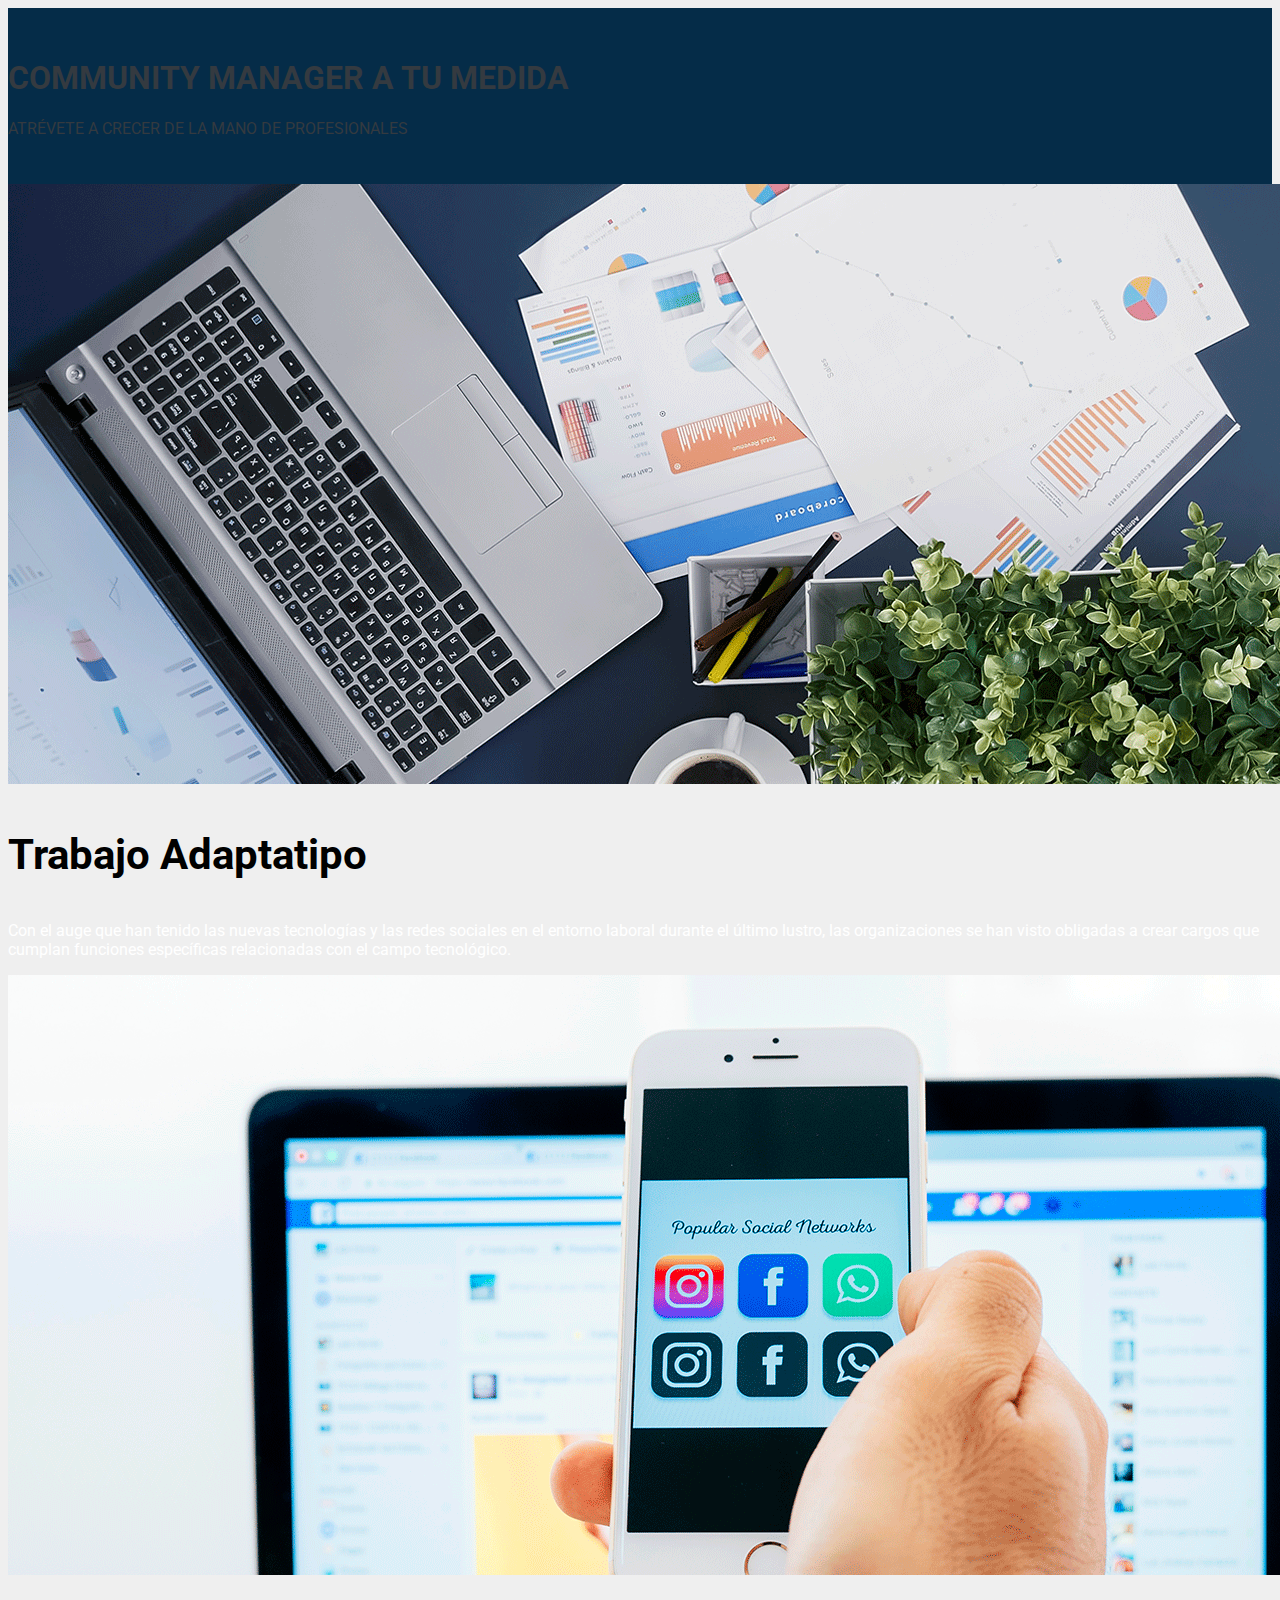
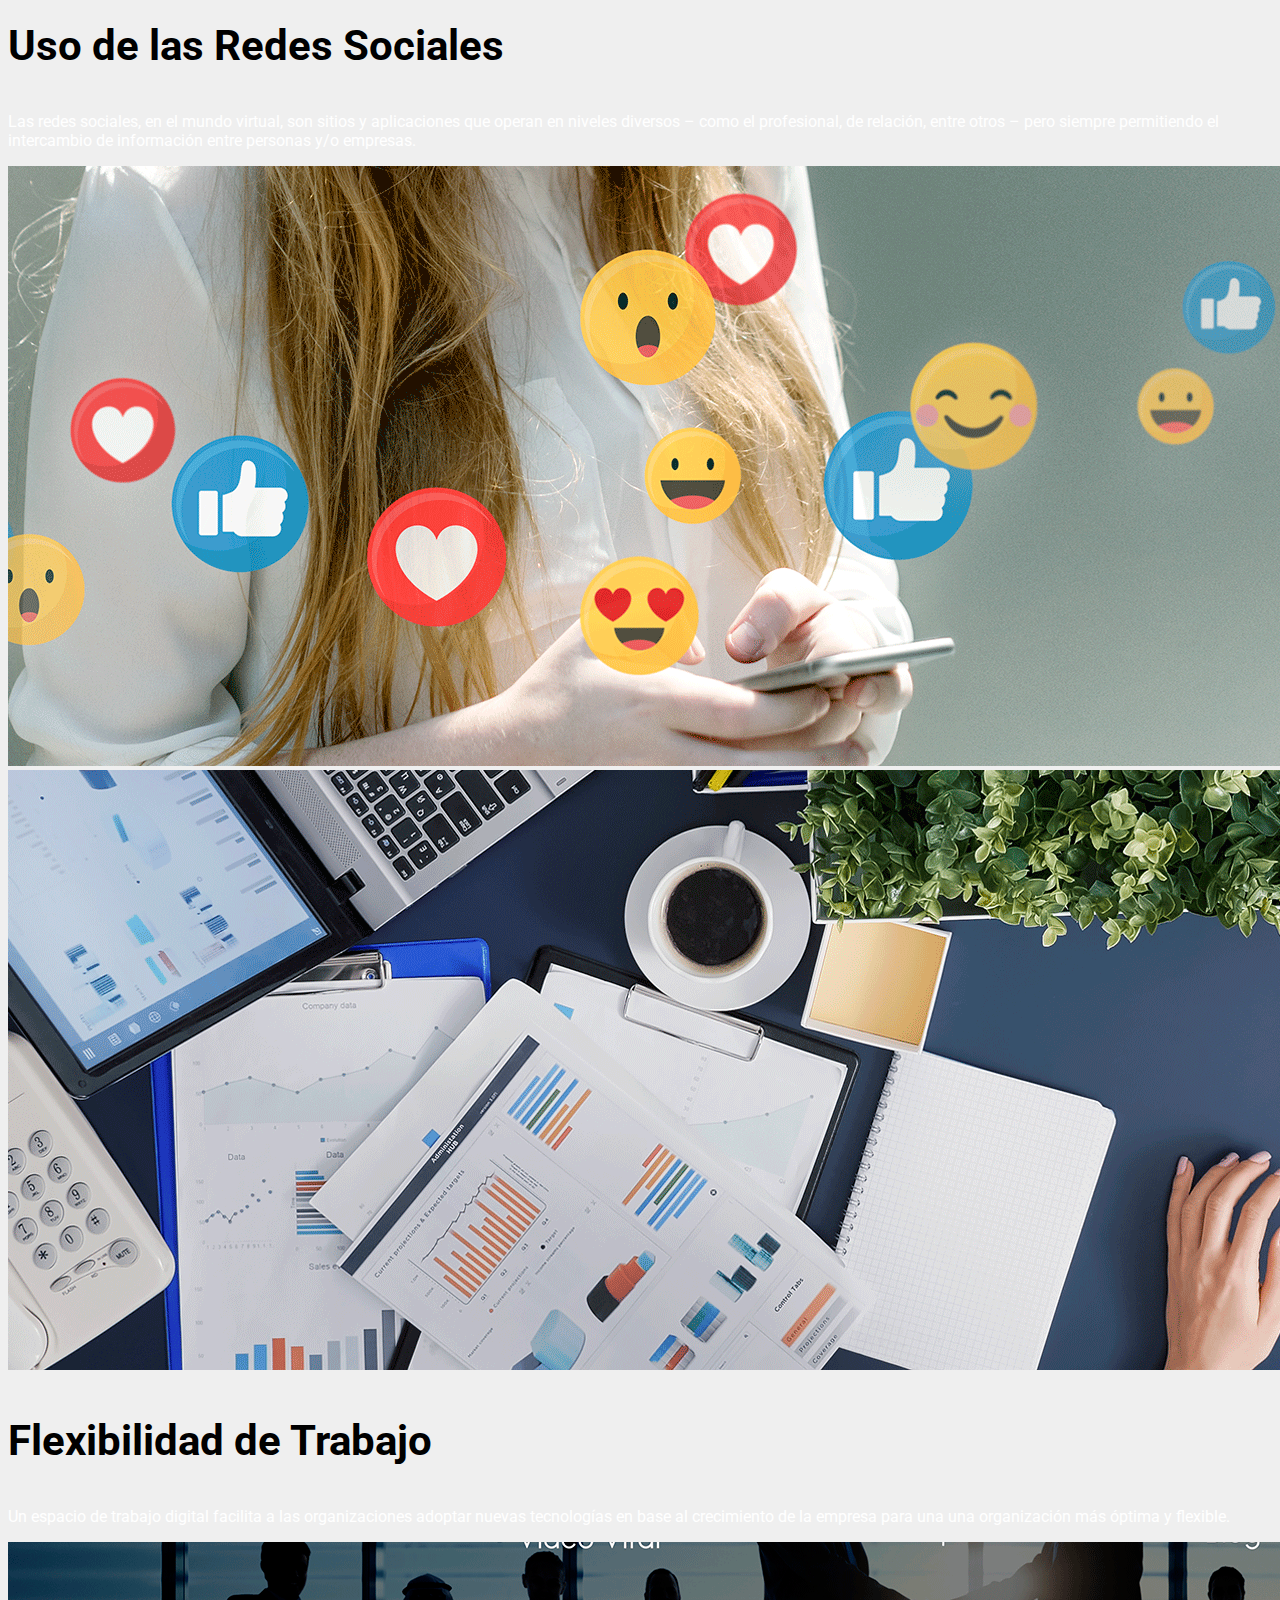
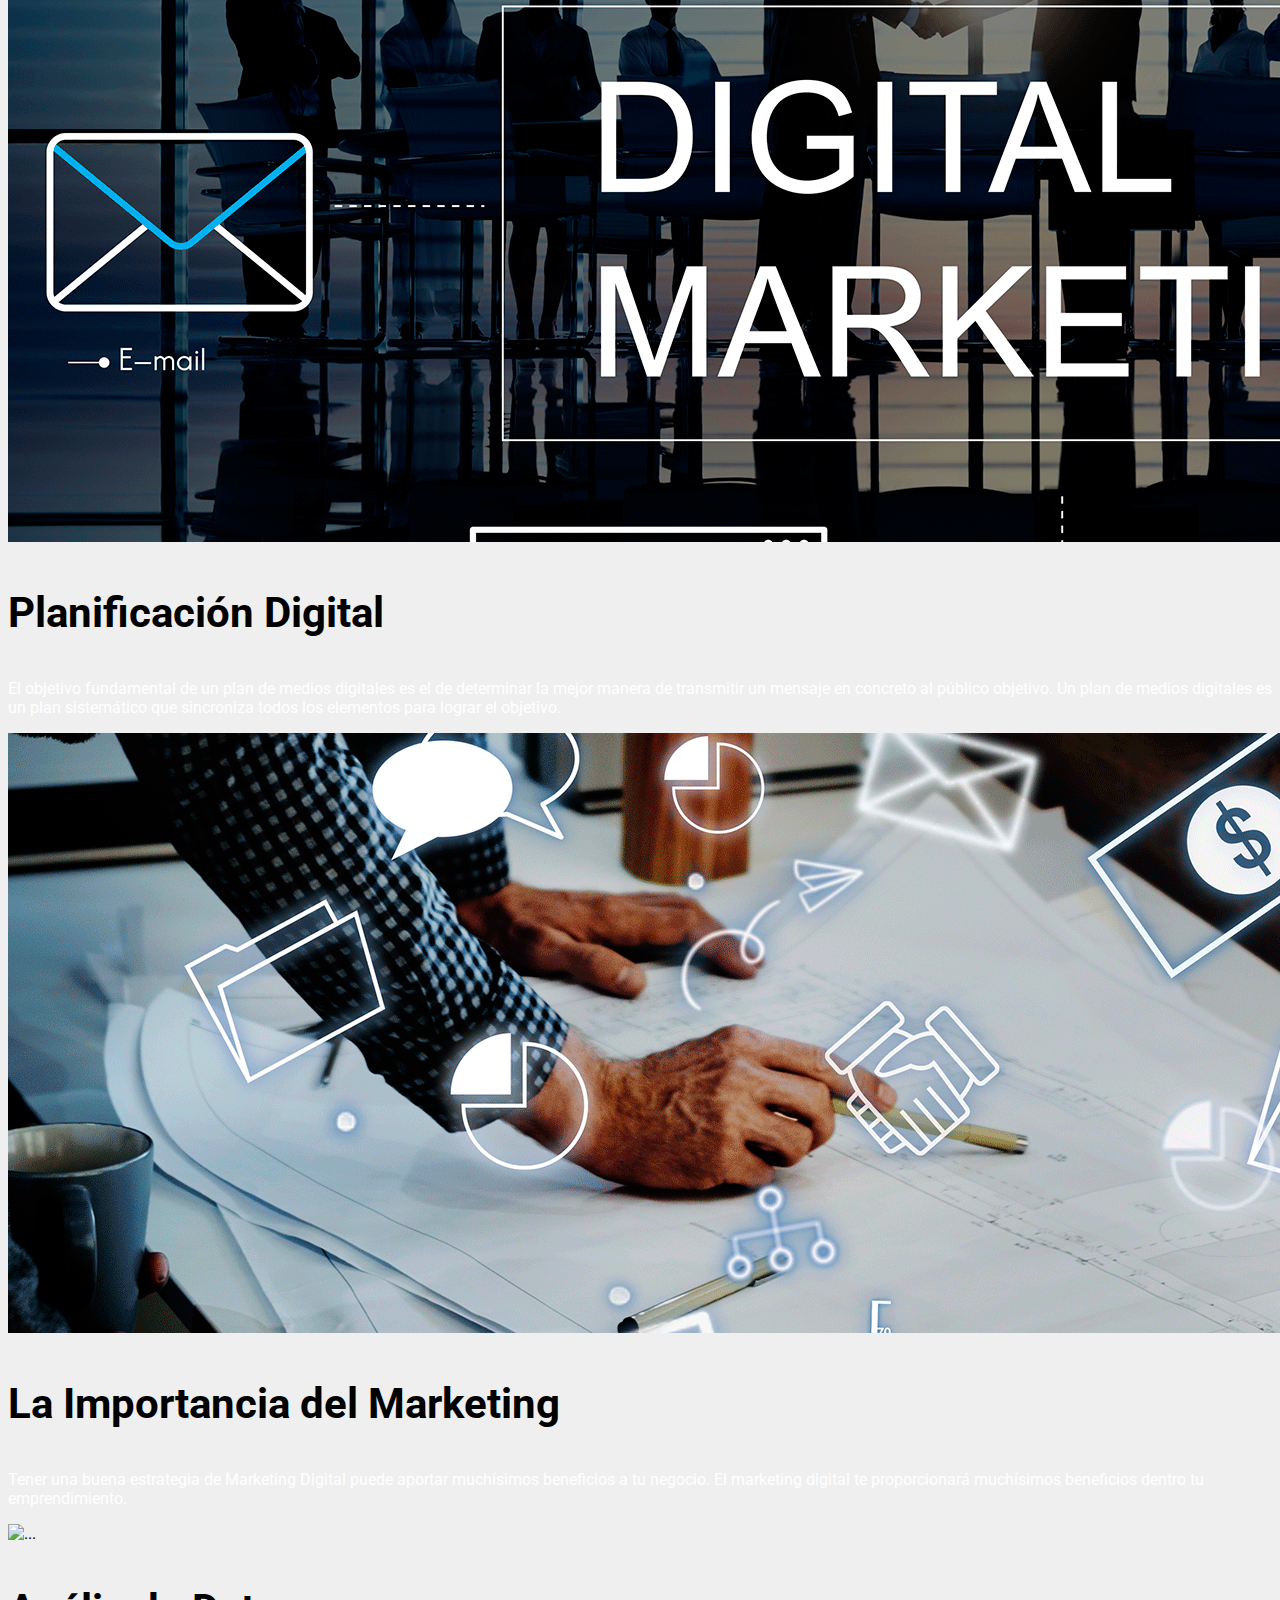
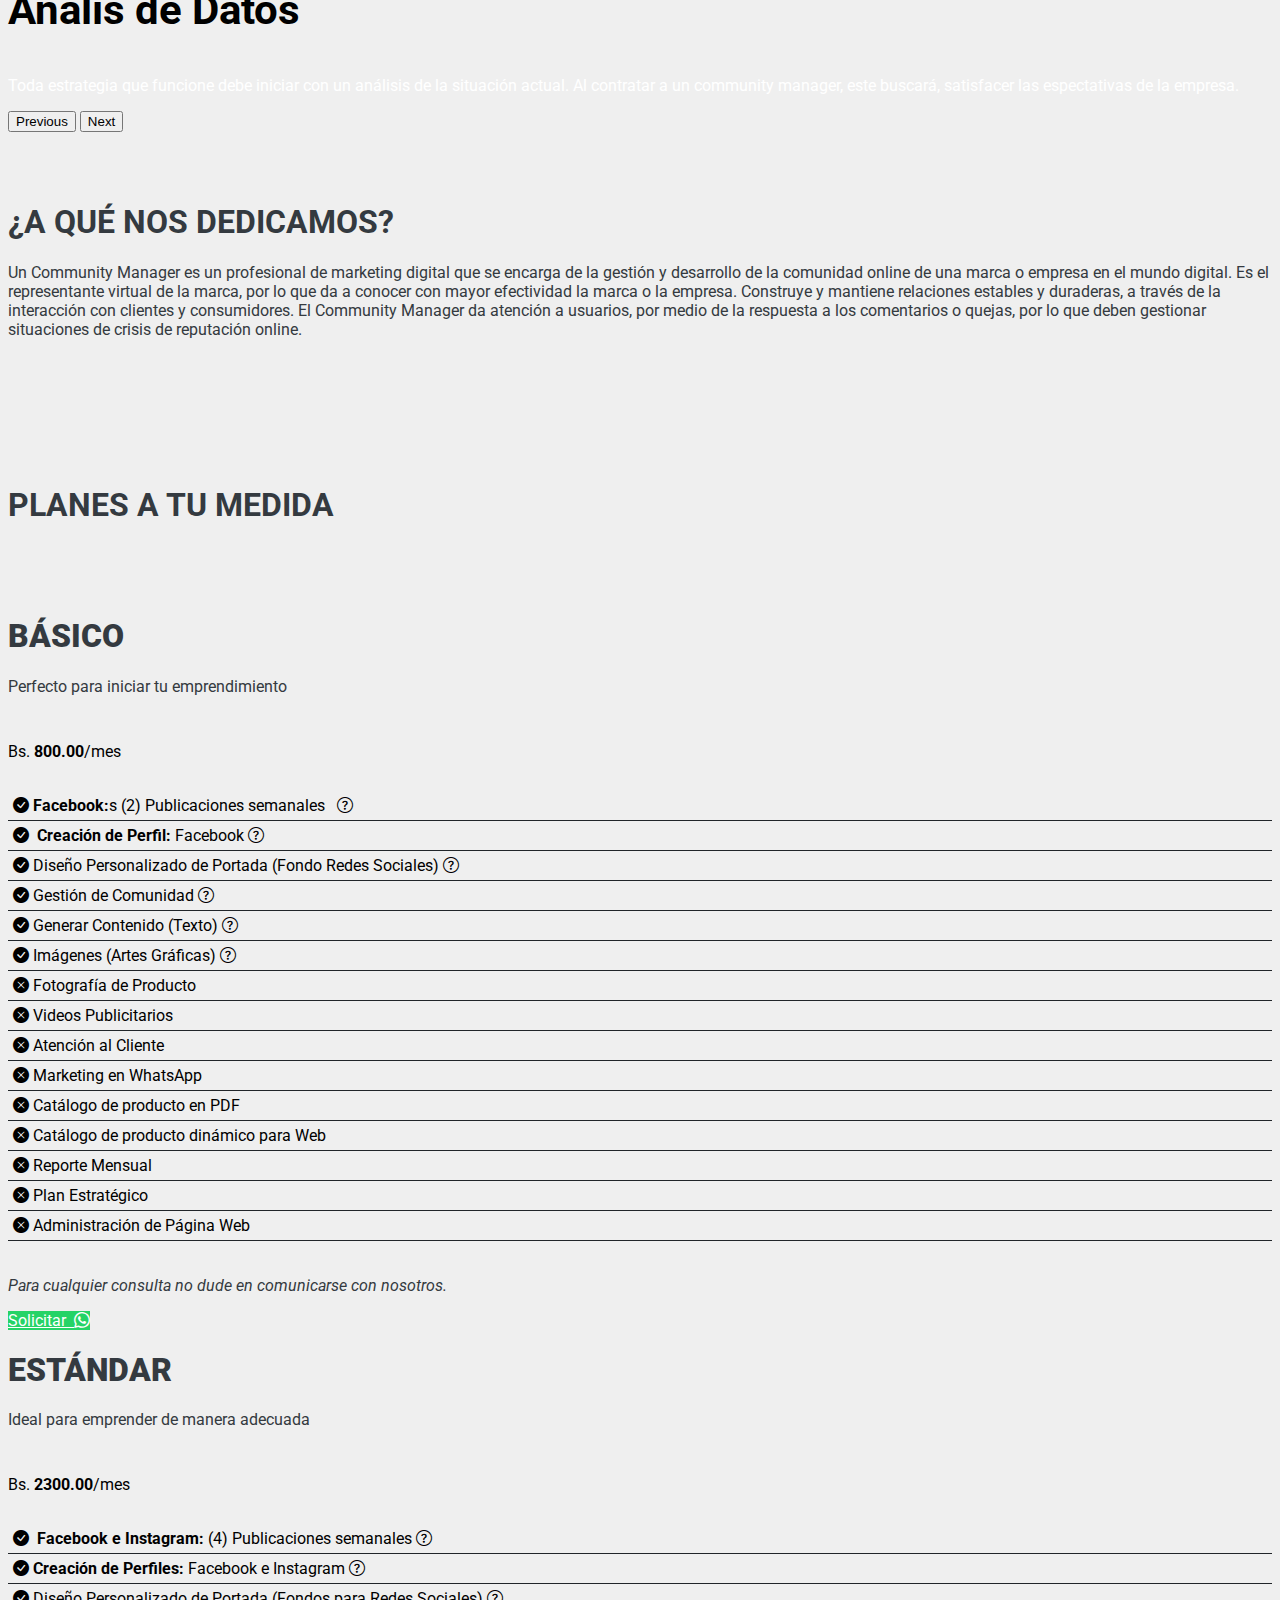
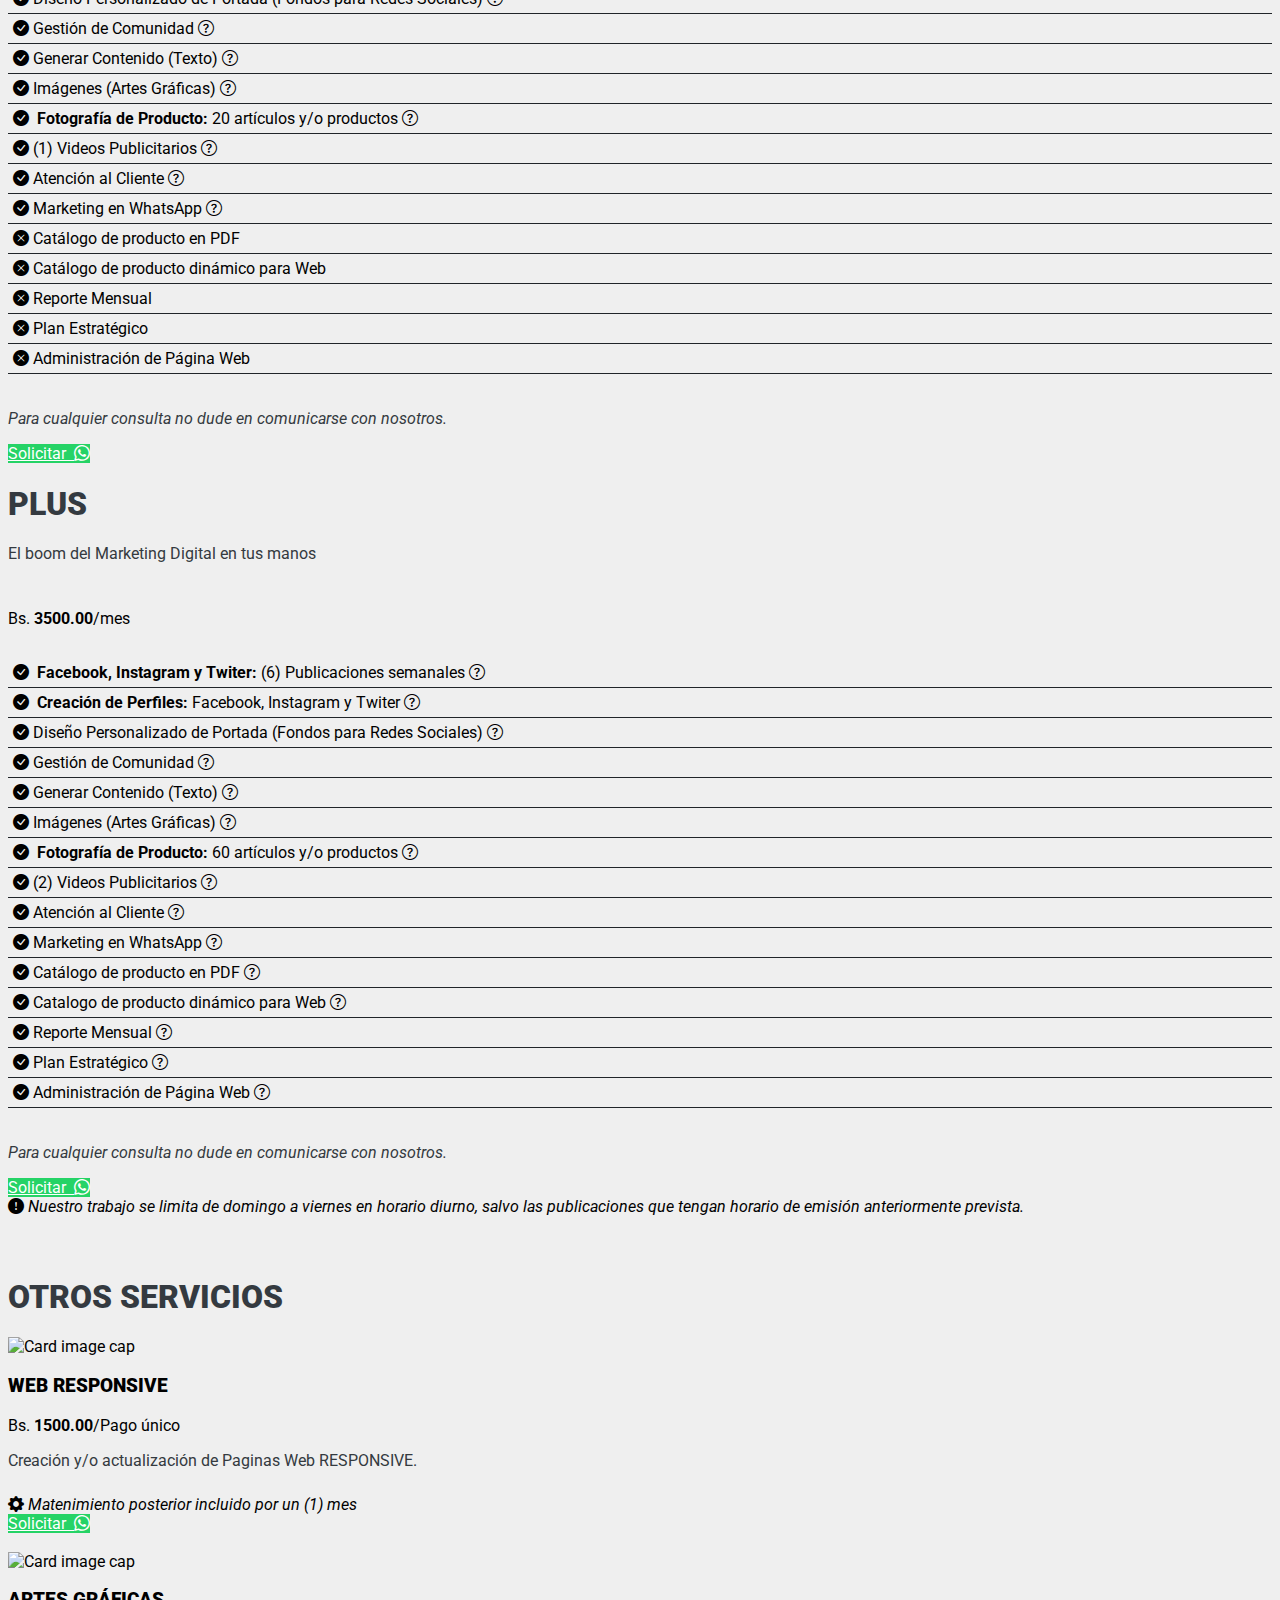
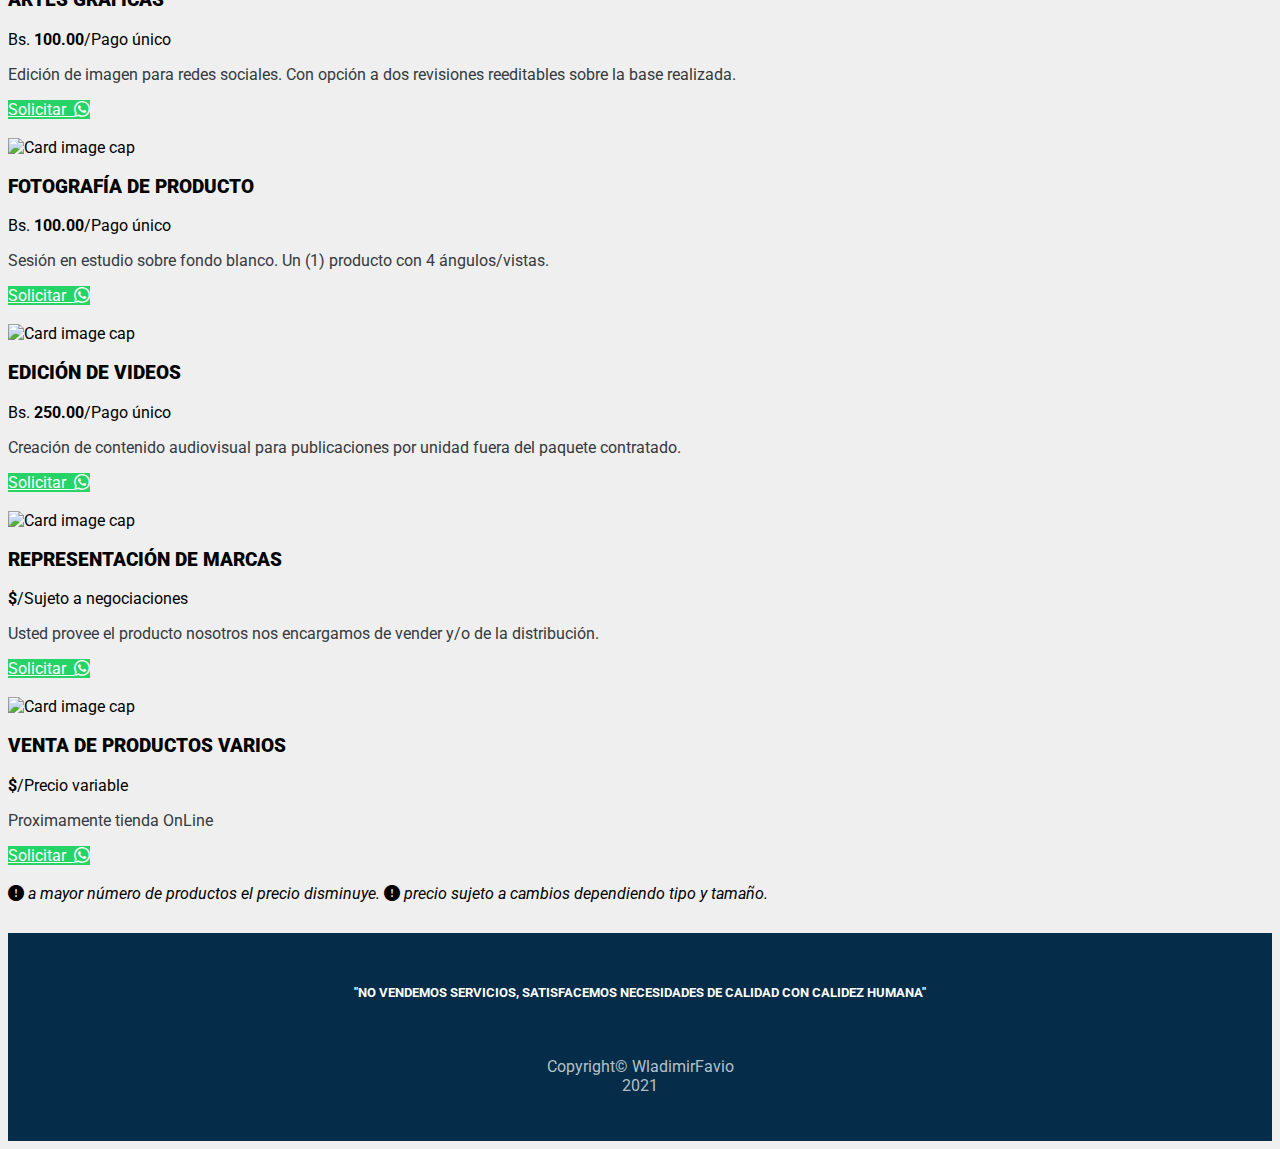
==== docs/index.html @ 0fc96d2b "Mayusculas footer" ====
<!doctype html>
<html lang="en">

<head>
    <!-- Required meta tags -->
    <meta charset="utf-8">
    <meta name="viewport" content="width=device-width, initial-scale=1">

    <!-- Bootstrap CSS -->
    <link href="https://cdn.jsdelivr.net/npm/bootstrap@5.1.0/dist/css/bootstrap.min.css" rel="stylesheet"
        integrity="sha384-KyZXEAg3QhqLMpG8r+8fhAXLRk2vvoC2f3B09zVXn8CA5QIVfZOJ3BCsw2P0p/We" crossorigin="anonymous">

    <link rel="stylesheet" href="main.css">
    <link rel="stylesheet" href="https://cdn.jsdelivr.net/npm/bootstrap-icons@1.5.0/font/bootstrap-icons.css">
    <link rel="preconnect" href="https://fonts.googleapis.com">
    <link rel="preconnect" href="https://fonts.gstatic.com" crossorigin>
    <link href="https://fonts.googleapis.com/css2?family=Roboto:ital,wght@0,400;0,700;1,500;1,700&display=swap"
        rel="stylesheet">

    <title>Marketing Digital</title>
</head>

<body>
    <header>
        <div class="row">

            <nav class=" shadow bg-dark altura2 navbar-expand-lg">
                <div class="container">
                    <h1 class="text-white text-center"> COMMUNITY MANAGER A TU MEDIDA </h1>
                    <p class="font-weight-light text-light text-center">ATRÉVETE A CRECER DE LA MANO DE
                        PROFESIONALES</p>
                </div>
            </nav>

        </div>

    </header>

    <!-- FIN BARRA DE NAVEGACIÓN -->


    <!-- SLIDER - CARROSEL -->

    <div id="carouselExampleFade" class="carousel slide carousel-fade" data-bs-ride="carousel">
        <div class="carousel-inner">
            <div class="carousel-item  active">
                <img src="img/slider1.png" class="d-block width-70" alt="...">
                <div class="carousel-caption d-md-block rounded">
                    <h3>Trabajo Adaptatipo</h3>
                    <p>Con el auge que han tenido las nuevas tecnologías y las redes sociales en el entorno laboral
                        durante el último lustro, las organizaciones se han visto obligadas a crear cargos que cumplan
                        funciones específicas relacionadas con el campo tecnológico.</p>
                </div>
            </div>
            <div class="carousel-item">
                <img src="img/slider2.png" class="mx-auto d-block" alt="...">
                <div class="carousel-caption d-md-block rounded">
                    <h3>Uso de las Redes Sociales</h3>
                    <p>Las redes sociales, en el mundo virtual, son sitios y aplicaciones que operan en niveles diversos
                        – como el profesional, de relación, entre otros – pero siempre permitiendo el intercambio de
                        información entre personas y/o empresas.

                    </p>
                </div>
            </div>
            <div class="carousel-item">
                <img src="img/slider3.png" class="mx-autod-block fluid" alt="...">
                <div class="carousel-caption d-md-block rounded">
                    <!-- <h3>TITULO</h3> -->
                    <!-- <p>Para conseguir que estén a la
                    vista de los usuarios, tienes que mejorar tu visibilidad mediante las tácticas y estrategias
                    pertinentes que nos aporta el Marketing Digital.
                    </p> -->
                </div>
            </div>
            <div class="carousel-item">
                <img src="img/slider4.png" class="mx-autod-block fluid" alt="...">
                <div class="carousel-caption d-md-block rounded">
                    <h3>Flexibilidad de Trabajo</h3>
                    <p>Un espacio de trabajo digital facilita a las organizaciones adoptar nuevas tecnologías en base al
                        crecimiento de la empresa para una una organización más óptima y flexible. </p>
                </div>
            </div>
            <div class="carousel-item">
                <img src="img/slider5.png" class="mx-autod-block fluid" alt="...">
                <div class="carousel-caption d-md-block rounded">
                    <h3>Planificación Digital</h3>
                    <p>El objetivo fundamental de un plan de medios digitales es el de determinar la mejor manera de
                        transmitir un mensaje en concreto al público objetivo. Un plan de
                        medios digitales es un plan sistemático que sincroniza todos los elementos para lograr el
                        objetivo.</p>
                </div>
            </div>
            <div class="carousel-item">
                <img src="img/slider6.png" class="mx-autod-block fluid" alt="...">
                <div class="carousel-caption d-md-block rounded">
                    <h3>La Importancia del Marketing</h3>
                    <p>Tener una buena estrategia de Marketing Digital puede aportar muchísimos beneficios a tu negocio.
                        El marketing digital te proporcionará muchísimos beneficios dentro tu emprendimiento.</p>
                </div>
            </div>

            <div class="carousel-item">
                <img src="img/slider7.png" class="mx-autod-block fluid" alt="...">
                <div class="carousel-caption d-md-block rounded">
                    <h3>Anális de Datos</h3>
                    <p>Toda estrategia que funcione debe iniciar con un análisis de la situación actual. Al contratar a
                        un community manager, este buscará, satisfacer las espectativas de la empresa.</p>
                </div>
            </div>

        </div>
        <button class="carousel-control-prev" type="button" data-bs-target="#carouselExampleFade" data-bs-slide="prev">
            <span class="carousel-control-prev-icon" aria-hidden="true"></span>
            <span class="visually-hidden">Previous</span>
        </button>
        <button class="carousel-control-next" type="button" data-bs-target="#carouselExampleFade" data-bs-slide="next">
            <span class="carousel-control-next-icon" aria-hidden="true"></span>
            <span class="visually-hidden">Next</span>
        </button>
    </div>


    <!-- FIN SLIDER -->

    <!-- INICIO DEL CUERPO -->

    <main>
        <section class="altura text-center">
            <div id="about" class="container">
                <div class="starter-template">
                    <h1 class="mb-5">¿A QUÉ NOS DEDICAMOS?</h1>
                    <p>Un Community Manager es un profesional de marketing digital que se encarga de la gestión y
                        desarrollo de la comunidad online de una marca o empresa en el mundo digital. Es el
                        representante virtual de la marca, por lo que da a conocer con mayor efectividad la marca o la
                        empresa. Construye y mantiene relaciones estables y duraderas, a través de la interacción con
                        clientes y
                        consumidores. El Community Manager da atención a usuarios, por medio de la respuesta a los
                        comentarios o quejas, por lo que deben gestionar situaciones de crisis de reputación online.
                        <br>
                </div>
            </div>
        </section>

        <section class="altura3 container">

            <section class="altura bg-danger shadow p-3 mb-5 rounded">
                <h1 class="text-white text-center ">PLANES A TU MEDIDA</h1>
            </section>


            <!-- PLANES -->
            <div class="row">

                <!-- TARJETA DE BASICO -->
                <div class="col-lg-4 col-md-12 mb-4">
                    <div class="card shadow p-3 mb-5 bg-white rounded">
                        <div class="card-body text-center">
                            <h1 class="card-title"><b>BÁSICO</b></h1>
                            <p>Perfecto para iniciar tu emprendimiento</p>

                            <section class="altura2 rounded bg-danger text-white shadow p-3 mb-5">
                                <span class="h1">Bs. <b>800.00</b></span>/mes
                            </section>

                            <li><i class="bi bi-check-circle-fill text-success"></i>&nbsp;<b>Facebook:</b>s (2)
                                Publicaciones
                                semanales
                                &nbsp;<a type="button" data-bs-toggle="tooltip" data-bs-placement="top"
                                    title="Consiste en la creación de contenido para facebook según se requiera y así lo solicite el cliente.
                                Se publicará el contenido provisto por el cliente que será sujeto a cambios y adaptación, caso contrario, nosotros nos encargamos de generar contenido.">
                                    <i class="bi bi-question-circle"></i></a></li>
                            <li><i class="bi bi-check-circle-fill text-success"></i>&nbsp; <b>Creación de
                                    Perfil:</b>
                                Facebook <a type="button" data-bs-toggle="tooltip" data-bs-placement="top"
                                    title="Aplica en caso no tenga un perfil en las redes sociales. Las imágenes (de portada y perfil) serán realizadas de manera provisional mientras se implementa los diseños oficiales que provea el cliente. NO incluye la creación de identidad corporativa.">
                                    <i class="bi bi-question-circle"></i></a></li>
                            <li><i class="bi bi-check-circle-fill text-success"></i>&nbsp;Diseño Personalizado de
                                Portada
                                (Fondo Redes Sociales) <a type="button" data-bs-toggle="tooltip" data-bs-placement="top"
                                    title="Consiste en la creación y/o actualización de los diseños en Portada. Sujeto a solicitud y/o sugerencia de nuestra empresa.">
                                    <i class="bi bi-question-circle"></i></a></li>
                            <li><i class="bi bi-check-circle-fill text-success"></i>&nbsp;Gestión de Comunidad <a
                                    type="button" data-bs-toggle="tooltip" data-bs-placement="top"
                                    title="Consiste en la creación de contenido de valor para la comunidad y la moderación de los comentarios. Depuramos y/o controlamos los comentarios negativos que afectan a la empresa.">
                                    <i class="bi bi-question-circle"></i></a></li>
                            <li><i class="bi bi-check-circle-fill text-success"></i>&nbsp;Generar Contenido (Texto)
                                <a type="button" data-bs-toggle="tooltip" data-bs-placement="top"
                                    title="Se elaborará contenido de tipo texto para cada publicación según la tematica de la empresa. Además se adaptará y/o publicará el contenido sugerido por el cliente.">
                                    <i class="bi bi-question-circle"></i></a>
                            </li>
                            <li><i class="bi bi-check-circle-fill text-success"></i>&nbsp;Imágenes (Artes Gráficas)
                                <a type="button" data-bs-toggle="tooltip" data-bs-placement="top"
                                    title="Consiste en la elaboración y/o edición de las imágenes a ser publicadas. Estas serán adaptadas para las diferentes redes sociales.">
                                    <i class="bi bi-question-circle"></i></a>
                            </li>
                            <li><i class="bi bi-x-circle-fill text-danger"></i>&nbsp;Fotografía de Producto </li>
                            <li><i class="bi bi-x-circle-fill text-danger"></i>&nbsp;Videos Publicitarios</li>
                            <li><i class="bi bi-x-circle-fill text-danger"></i>&nbsp;Atención al Cliente</li>
                            <li><i class="bi bi-x-circle-fill text-danger"></i>&nbsp;Marketing en WhatsApp</li>
                            <li><i class="bi bi-x-circle-fill text-danger"></i>&nbsp;Catálogo de producto en PDF
                            </li>
                            <li><i class="bi bi-x-circle-fill text-danger"></i>&nbsp;Catálogo de producto dinámico
                                para
                                Web
                            </li>
                            <li><i class="bi bi-x-circle-fill text-danger"></i>&nbsp;Reporte Mensual</li>
                            <li><i class="bi bi-x-circle-fill text-danger"></i>&nbsp;Plan Estratégico</li>
                            <li><i class="bi bi-x-circle-fill text-danger"></i>&nbsp;Administración de Página Web
                            </li>

                            <br>
                            <p class="card-text"> <i> Para cualquier consulta no dude en comunicarse con
                                    nosotros.</i>
                            </p>
                            <a href="https://wa.me/59178525421" target="_blank"
                                class="btn btn-primary shadow-sm">Solicitar
                                &nbsp;<i class="bi bi-whatsapp"></i></a>
                        </div>
                    </div>
                </div>

                <!--  TARJETE DE ESTANDAR -->
                <div class="col-lg-4 col-md-12 mb-4">
                    <div class="card shadow p-3 mb-5 bg-white rounded">
                        <div class="card-body text-center">
                            <h1 class="card-title"> <b>ESTÁNDAR</b></h1>
                            <p>Ideal para emprender de manera adecuada</p>
                            <section class="altura2 rounded bg-danger text-white shadow p-3 mb-5">
                                <span class="h1">Bs. <b>2300.00</b></span>/mes
                            </section>

                            <li><i class="bi bi-check-circle-fill text-success"></i>&nbsp; <b>Facebook e
                                    Instagram:</b>
                                (4)
                                Publicaciones semanales <a type="button" data-bs-toggle="tooltip"
                                    data-bs-placement="top" title="Consiste en la creación de contenido para facebook e Instagram según se requiera y así lo solicite el cliente.
                                        Se publicará el contenido provisto por el cliente que será sujeto a cambios y adaptación, caso contrario, nosotros nos encargamos de generar contenido.
                                        Las publicaciones serán reflejadas en sus redes sociales.">
                                    <i class="bi bi-question-circle"></i></a></li>
                            <li><i class="bi bi-check-circle-fill text-success"></i>&nbsp;<b>Creación de
                                    Perfiles:</b>
                                Facebook e Instagram <a type="button" data-bs-toggle="tooltip" data-bs-placement="top"
                                    title="Aplica en caso no tenga un perfil en las redes sociales. Las imágenes (de portada y perfil) serán realizadas de manera provisional mientras se implementa los diseños oficiales que provea el cliente. NO incluye la creación de identidad corporativa.">
                                    <i class="bi bi-question-circle"></i></a></li>
                            <li><i class="bi bi-check-circle-fill text-success"></i>&nbsp;Diseño Personalizado de
                                Portada
                                (Fondos para Redes Sociales) <a type="button" data-bs-toggle="tooltip"
                                    data-bs-placement="top"
                                    title="Consiste en la creación y/o actualización de los diseños en Portada. Sujeto a solicitud y/o sugerencia de nuestra empresa.">
                                    <i class="bi bi-question-circle"></i></a></li>
                            <li><i class="bi bi-check-circle-fill text-success"></i>&nbsp;Gestión de Comunidad <a
                                    type="button" data-bs-toggle="tooltip" data-bs-placement="top"
                                    title="Consiste en la creación de contenido de valor para la comunidad y la moderación de los comentarios. Depuramos y/o controlamos los comentarios negativos que afectan a la empresa.">
                                    <i class="bi bi-question-circle"></i></a></li>
                            <li><i class="bi bi-check-circle-fill text-success"></i>&nbsp;Generar Contenido (Texto)
                                <a type="button" data-bs-toggle="tooltip" data-bs-placement="top"
                                    title="Se elaborará contenido de tipo texto para cada publicación según la temática de la empresa. Además se adaptará y/o publicará el contenido sugerido por el cliente.">
                                    <i class="bi bi-question-circle"></i></a>
                            </li>
                            <li><i class="bi bi-check-circle-fill text-success"></i>&nbsp;Imágenes (Artes Gráficas)
                                <a type="button" data-bs-toggle="tooltip" data-bs-placement="top"
                                    title="Consiste en la elaboración y/o edición de las imágenes a ser publicadas. Estas serán adaptadas para las diferentes redes sociales.">
                                    <i class="bi bi-question-circle"></i></a>
                            </li>
                            <li><i class="bi bi-check-circle-fill text-success"></i>&nbsp; <b>Fotografía de
                                    Producto:</b> 20
                                artículos y/o productos <a type="button" data-bs-toggle="tooltip"
                                    data-bs-placement="top"
                                    title="Consiste en la elaboración de tomas fotográficas a cada producto y/o artículo proporcionado por el cliente (Debe incluir los detalles del producto y/o artículo). Estas serán utilizadas ÚNICAMENTE en las publicaciones de los perfiles de sus redes sociales.">
                                    <i class="bi bi-question-circle"></i></a></li>
                            <li><i class="bi bi-check-circle-fill text-success"></i>&nbsp;(1) Videos Publicitarios
                                <a type="button" data-bs-toggle="tooltip" data-bs-placement="top"
                                    title="La temática de cada video publicitario se elaborará según el contenido y material disponible. Los videos elaborados serán sujetos a cambio por sustición de publicaciones definidas de la semana. La duración estimable será menor a 60 segundos por video.">
                                    <i class="bi bi-question-circle"></i></a>
                            </li>
                            <li><i class="bi bi-check-circle-fill text-success"></i>&nbsp;Atención al Cliente <a
                                    type="button" data-bs-toggle="tooltip" data-bs-placement="top"
                                    title="Consiste en la interacción con los usuarios de la empresa en las redes sociales. Responder los mensajes, comentarios y brindar información que soliciten.">
                                    <i class="bi bi-question-circle"></i></a></li>
                            <li><i class="bi bi-check-circle-fill text-success"></i>&nbsp;Marketing en WhatsApp <a
                                    type="button" data-bs-toggle="tooltip" data-bs-placement="top"
                                    title="Consiste en el asesoramiento y/o la implementación de este servicio para ventas de productos, servicios y demás soluciones. La responsabilidad del manejo de este servicio corre a cargo del cliente ya que el equipo celular lo llevará consigo. El cliente tendrá soporte contanstante para resolver dudas y otros que tenga. ">
                                    <i class="bi bi-question-circle"></i></a></li>
                            <li><i class="bi bi-x-circle-fill text-danger"></i>&nbsp;Catálogo de producto en PDF
                            </li>
                            <li><i class="bi bi-x-circle-fill text-danger"></i>&nbsp;Catálogo de producto dinámico
                                para
                                Web
                            </li>
                            <li><i class="bi bi-x-circle-fill text-danger"></i>&nbsp;Reporte Mensual</li>
                            <li><i class="bi bi-x-circle-fill text-danger"></i>&nbsp;Plan Estratégico</li>
                            <li><i class="bi bi-x-circle-fill text-danger"></i>&nbsp;Administración de Página Web
                            </li>

                            <br>
                            <p class="card-text"> <i>Para cualquier consulta no dude en comunicarse con
                                    nosotros.</i>
                            </p>
                            <a href="https://wa.me/59178525421" target="_blank"
                                class="btn btn-primary shadow-sm">Solicitar
                                &nbsp;<i class="bi bi-whatsapp"></i></a>
                        </div>
                    </div>
                </div>

                <!-- TARJETA DE PLUS -->
                <div class="col-lg-4 col-md-12 mb-4">
                    <div class="card shadow p-3 mb-5 bg-white rounded">
                        <div class="card-body text-center">
                            <h1 class="card-title"> <b>PLUS</b></h1>
                            <p>El boom del Marketing Digital en tus manos</p>

                            <section class="altura2 rounded bg-danger text-white shadow p-3 mb-5">
                                <span class="h1">Bs. <b>3500.00</b></span>/mes
                            </section>

                            <li><i class="bi bi-check-circle-fill text-success"></i>&nbsp; <b>Facebook, Instagram y
                                    Twiter:</b> (6) Publicaciones semanales <a type="button" data-bs-toggle="tooltip"
                                    data-bs-placement="top" title="Consiste en la creación de contenido para facebook, Instagram y Twiter según se requiera y así lo solicite el cliente.
                                        Se publicará el contenido provisto por el cliente que será sujeto a cambios y adaptación, caso contrario, nosotros nos encargamos de generar contenido.
                                        Las publicaciones serán reflejadas en su redes sociales.">
                                    <i class="bi bi-question-circle"></i></a></li>
                            <li><i class="bi bi-check-circle-fill text-success"></i>&nbsp; <b>Creación de
                                    Perfiles:</b>
                                Facebook, Instagram y Twiter <a type="button" data-bs-toggle="tooltip"
                                    data-bs-placement="top"
                                    title="Aplica en caso no tenga un perfil en las redes sociales. Las imagenes (de portada y perfil) serán realizadas de manera provisional mientras se implementa los diseños oficiales que provea el cliente. NO incluye la creación de identidad corporativa.">
                                    <i class="bi bi-question-circle"></i></a></li>
                            <li><i class="bi bi-check-circle-fill text-success"></i>&nbsp;Diseño Personalizado de
                                Portada
                                (Fondos para Redes Sociales) <a type="button" data-bs-toggle="tooltip"
                                    data-bs-placement="top"
                                    title="Consiste en la creación y/o actualización de los diseños en Portada. Sujeto a solicitud y/o sugerencia de  nuestra empresa">
                                    <i class="bi bi-question-circle"></i></a></li>
                            <li><i class="bi bi-check-circle-fill text-success"></i>&nbsp;Gestión de Comunidad <a
                                    type="button" data-bs-toggle="tooltip" data-bs-placement="top"
                                    title="Consiste en la creación de contenido de valor para la comunidad y la moderación de los comentarios. Depuramos y/o controlamos los comentarios negativos que afectan a la empresa.">
                                    <i class="bi bi-question-circle"></i></a></li>
                            <li><i class="bi bi-check-circle-fill text-success"></i>&nbsp;Generar Contenido (Texto)
                                <a type="button" data-bs-toggle="tooltip" data-bs-placement="top"
                                    title="Se elaborará contenido de tipo texto para cada publicación según la temática de la empresa. Además se adaptará y/o publicará el contenido sugerido por el cliente.">
                                    <i class="bi bi-question-circle"></i></a>
                            </li>
                            <li><i class="bi bi-check-circle-fill text-success"></i>&nbsp;Imágenes (Artes Gráficas)
                                <a type="button" data-bs-toggle="tooltip" data-bs-placement="top"
                                    title="Consiste en la elaboración y/o edición de las imágenes a ser publicadas. Estas serán adaptadas para las diferentes redes sociales.">
                                    <i class="bi bi-question-circle"></i></a>
                            </li>
                            <li><i class="bi bi-check-circle-fill text-success"></i>&nbsp; <b>Fotografía de
                                    Producto:</b> 60
                                artículos y/o productos <a type="button" data-bs-toggle="tooltip"
                                    data-bs-placement="top"
                                    title="Consiste en la elaboración de tomas fotográficas a cada producto y/o artículo proporcionado por el cliente (Debe incluir los detalles del producto y/o artículo). Estas serán utilizadas ÚNICAMENTE en las publicaciones de los perfiles de sus redes sociales.">
                                    <i class="bi bi-question-circle"></i></a></li>
                            <li><i class="bi bi-check-circle-fill text-success"></i>&nbsp;(2) Videos Publicitarios
                                <a type="button" data-bs-toggle="tooltip" data-bs-placement="top"
                                    title="La temática de cada video publicitario se elaborará según el contenido y material disponible. Los videos elaborados serán sujetos a cambio por sustición de publicaciones definidas de la semana. La duración estimable será menor a 60 segundos por video.">
                                    <i class="bi bi-question-circle"></i></a>
                            </li>
                            <li><i class="bi bi-check-circle-fill text-success"></i>&nbsp;Atención al Cliente <a
                                    type="button" data-bs-toggle="tooltip" data-bs-placement="top"
                                    title="Consiste en la interacción con los usuarios de la empresa en las redes sociales. Responder los mensajes, comentarios y brindar información que soliciten.">
                                    <i class="bi bi-question-circle"></i></a></li>
                            <li><i class="bi bi-check-circle-fill text-success"></i>&nbsp;Marketing en WhatsApp <a
                                    type="button" data-bs-toggle="tooltip" data-bs-placement="top"
                                    title="Consiste en el asesoramiento y/o la implementación de este servicio para ventas de productos, servicios y demás soluciones. La responsabilidad del manejo de este servicio corre a cargo del cliente ya que el equipo celular lo llevará consigo. El cliente tendrá soporte contanstante para resolver dudas y otros que tenga. ">
                                    <i class="bi bi-question-circle"></i></a></li>
                            <li><i class="bi bi-check-circle-fill text-success"></i>&nbsp;Catálogo de producto en
                                PDF <a type="button" data-bs-toggle="tooltip" data-bs-placement="top"
                                    title="Consiste en la elaboración de un (1) catálogo digital en archivo PDF con las especificaciones requeridas por el cliente. Estas pueden ser enviadas por WhatsApp y otros medios.">
                                    <i class="bi bi-question-circle"></i></a></li>
                            <li><i class="bi bi-check-circle-fill text-success"></i>&nbsp;Catalogo de producto
                                dinámico
                                para
                                Web <a type="button" data-bs-toggle="tooltip" data-bs-placement="top"
                                    title="Consiste en la elaboración de un (1) catálogo de productos digitales con las especificaciones requeridas por el cliente. Esta puede ser implementada en su página web u otros servicios en las redes sociales. Será sujeto a adaptación en contraste con el catálogo de productos en archivo PDF.">
                                    <i class="bi bi-question-circle"></i></a></li>
                            <li><i class="bi bi-check-circle-fill text-success"></i>&nbsp;Reporte Mensual <a
                                    type="button" data-bs-toggle="tooltip" data-bs-placement="top"
                                    title="Consiste en la elaboración de un informe digital de las actividades que se desempeña en las redes sociales con respecto a las publicaciones pagadas y otros de importancia.">
                                    <i class="bi bi-question-circle"></i></a></li>
                            <li><i class="bi bi-check-circle-fill text-success"></i>&nbsp;Plan Estratégico <a
                                    type="button" data-bs-toggle="tooltip" data-bs-placement="top"
                                    title="Se elaborará un plan de trabajo estratégico según requiera la empresa y esta será realizada previa reunión con algún representante de la empresa para mejores resultados.">
                                    <i class="bi bi-question-circle"></i></a></li>
                            <li><i class="bi bi-check-circle-fill text-success"></i>&nbsp;Administración de Página
                                Web
                                <a type="button" data-bs-toggle="tooltip" data-bs-placement="top"
                                    title="Este es un servicio para la moderación de páginas web que tenga el cliente.">
                                    <i class="bi bi-question-circle"></i></a>
                            </li>

                            <br>
                            <p class="card-text"> <i>Para cualquier consulta no dude en comunicarse con
                                    nosotros.</i>
                            </p>
                            <a href="https://wa.me/59178525421" target="_blank"
                                class="btn btn-primary shadow-sm">Solicitar
                                &nbsp;<i class="bi bi-whatsapp"></i></a>
                        </div>
                    </div>
                </div>


                <i class="text-center"> <i class="bi bi-exclamation-circle-fill"></i> Nuestro trabajo se limita de
                    domingo a
                    viernes en horario diurno, salvo las publicaciones que tengan horario de emisión anteriormente
                    prevista.</i>

            </div>
        </section>

        <!-- SECCION OTROS PRODUCTOS -->

        <section>
            <div class="container altura2">
                <div class="card-header bg-danger text-center">
                    <h3>
                        <h1> <b class="text-white">OTROS SERVICIOS</b> </h1>
                </div>
                <div class="card-group text-center p-5">
                    <div class="row">

                        <div class="col-md-12 col-lg-4">
                            <div class="card m-3">
                                <img class="card-img-top mb-3" src="img/servicio1.png" alt="Card image cap">
                                <div class="card-block">
                                    <h3 class="card-title"> <b>WEB RESPONSIVE</b></h3>
                                    <section>
                                        <span class="h2">Bs. <b>1500.00</b></span>/Pago único
                                    </section>
                                    <p class="card-text p-2">Creación y/o actualización de Paginas Web RESPONSIVE.</p>

                                    <h6></h6><i class="bi bi-gear-fill"></i> <i>Matenimiento posterior incluido
                                        por un (1) mes</i></h6> <br>
                                    <a href="https://wa.me/59178525421" target="_blank"
                                        class="btn btn-primary shadow-sm">Solicitar
                                        &nbsp;<i class="bi bi-whatsapp"></i></a>

                                </div>
                                <br>
                            </div>
                        </div>

                        <div class="col-md-12 col-lg-4">
                            <div class="card m-3">
                                <img class="card-img-top mb-3" src="img/servicio2.png" alt="Card image cap">
                                <div class="card-block">
                                    <h3 class="card-title"> <b>ARTES GRÁFICAS</b></h3>
                                    <section>
                                        <span class="h2">Bs. <b>100.00</b></span>/Pago único
                                    </section>
                                    <p class="card-text p-2">Edición de imagen para redes sociales. Con opción a dos
                                        revisiones reeditables sobre la base realizada.</p>

                                    <a href="https://wa.me/59178525421" target="_blank"
                                        class="btn btn-primary shadow-sm">Solicitar
                                        &nbsp;<i class="bi bi-whatsapp"></i></a>

                                </div>
                                <br>
                            </div>
                        </div>

                        <div class="col-md-12 col-lg-4">
                            <div class="card m-3">
                                <img class="card-img-top mb-3" src="img/servicio3.png" alt="Card image cap">
                                <div class="card-block">
                                    <h3 class="card-title"> <b>FOTOGRAFÍA DE PRODUCTO</b></h3>
                                    <section>
                                        <span class="h2">Bs. <b>100.00</b></span>/Pago único
                                    </section>
                                    <p class="card-text p-2">Sesión en estudio sobre fondo blanco. Un (1) producto con 4
                                        ángulos/vistas.</p>

                                    <a href="https://wa.me/59178525421" target="_blank"
                                        class="btn btn-primary shadow-sm">Solicitar
                                        &nbsp;<i class="bi bi-whatsapp"></i></a>

                                </div>
                                <br>
                            </div>
                        </div>

                        <div class="col-md-12 col-lg-4">
                            <div class="card m-3">
                                <img class="card-img-top mb-3" src="img/servicio4.png" alt="Card image cap">
                                <div class="card-block">
                                    <h3 class="card-title"> <b>EDICIÓN DE VIDEOS</b></h3>
                                    <section>
                                        <span class="h2">Bs. <b>250.00</b></span>/Pago único
                                    </section>
                                    <p class="card-text p-2">Creación de contenido audiovisual para publicaciones
                                        por unidad fuera del paquete contratado.</p>

                                    <a href="https://wa.me/59178525421" target="_blank"
                                        class="btn btn-primary shadow-sm">Solicitar
                                        &nbsp;<i class="bi bi-whatsapp"></i></a>

                                </div>
                                <br>
                            </div>
                        </div>

                        <div class="col-md-12 col-lg-4">
                            <div class="card m-3">
                                <img class="card-img-top mb-3" src="img/servicio5.png" alt="Card image cap">
                                <div class="card-block">
                                    <h3 class="card-title"> <b>REPRESENTACIÓN DE MARCAS</b></h3>
                                    <section>
                                        <span class="h2"><b>$</b></span>/Sujeto a negociaciones
                                    </section>
                                    <p class="card-text p-2">Usted provee el producto nosotros nos encargamos de
                                        vender y/o de la distribución.</p>

                                    <a href="https://wa.me/59178525421" target="_blank"
                                        class="btn btn-primary shadow-sm">Solicitar
                                        &nbsp;<i class="bi bi-whatsapp"></i></a>

                                </div>
                                <br>
                            </div>
                        </div>

                        <div class="col-md-12 col-lg-4">
                            <div class="card m-3">
                                <img class="card-img-top mb-3" src="img/servicio6.png" alt="Card image cap">
                                <div class="card-block">
                                    <h3 class="card-title"> <b>VENTA DE PRODUCTOS VARIOS</b></h3>
                                    <section>
                                        <span class="h2"><b>$</b></span>/Precio variable
                                    </section>
                                    <p class="card-text p-2">Proximamente tienda OnLine</p>

                                    <a href="https://wa.me/59178525421" target="_blank"
                                        class="btn btn-primary shadow-sm">Solicitar
                                        &nbsp;<i class="bi bi-whatsapp"></i></a>

                                </div>
                                <br>
                            </div>
                        </div>

                        <i class="text-center"> <i class="bi bi-exclamation-circle-fill"></i> a mayor número de
                            productos el precio disminuye.</i>
                        <i class="text-center"> <i class="bi bi-exclamation-circle-fill"></i> precio sujeto a
                            cambios dependiendo tipo y tamaño.</i>


                    </div>
                </div>
            </div>
        </section>
        </section>
    </main>



    <!-- FOOTER -->
    <footer class="bg-dark">
        <div class="container">
            <!-- <h2> "No vendemos servicios, satisfacemos necesidades de calidad con calidez humana".
            </h2> -->
            <h5>"NO VENDEMOS SERVICIOS, SATISFACEMOS NECESIDADES DE CALIDAD CON CALIDEZ HUMANA"</h5>
            <br>
            <p>Copyright© WladimirFavio <br> 2021</p>
        </div>

    </footer>

    <!-- Optional JavaScript; choose one of the two! -->

    <!-- Option 1: Bootstrap Bundle with Popper -->
    <!-- <script src="https://cdn.jsdelivr.net/npm/bootstrap@5.1.0/dist/js/bootstrap.bundle.min.js"
        integrity="sha384-U1DAWAznBHeqEIlVSCgzq+c9gqGAJn5c/t99JyeKa9xxaYpSvHU5awsuZVVFIhvj"
        crossorigin="anonymous"></script> -->


    <!-- Option 2: Separate Popper and Bootstrap JS -->

    <script src="https://cdn.jsdelivr.net/npm/@popperjs/core@2.9.3/dist/umd/popper.min.js"
        integrity="sha384-eMNCOe7tC1doHpGoWe/6oMVemdAVTMs2xqW4mwXrXsW0L84Iytr2wi5v2QjrP/xp"
        crossorigin="anonymous"></script>
    <script src="https://cdn.jsdelivr.net/npm/bootstrap@5.1.0/dist/js/bootstrap.min.js"
        integrity="sha384-cn7l7gDp0eyniUwwAZgrzD06kc/tftFf19TOAs2zVinnD/C7E91j9yyk5//jjpt/"
        crossorigin="anonymous"></script>

    <!-- Para el tooltip -->
    <script>
        var tooltipTriggerList = [].slice.call(document.querySelectorAll('[data-bs-toggle="tooltip"]'))
        var tooltipList = tooltipTriggerList.map(function (tooltipTriggerEl) {
            return new bootstrap.Tooltip(tooltipTriggerEl)
        })
    </script>

</body>

</html>
---- docs/main.css ----
li  {
    list-style:none;
    padding: 5px;
    border-bottom: solid 1px #212529;
}


.altura{
    padding: 50px 0;
}

.altura2{
    padding: 30px 0;
}

.altura3{
    padding: 10px 0;
}


.btn-primary {
    color: #fff;
    background-color: #25D366;
    border-color: #25D366;
}

.btn-primary:hover, .btn-primary:focus, .btn-primary:active, .btn-primary.active, .open>.dropdown-toggle.btn-primary {
    color: #fff;
    background-color: #075E54;
    /* border-color: #25D366; set the color you want here */
}



/* .container-fluid {
    height: 100px;
} */



body{
    font-family: 'Roboto', sans-serif;
    background: #EFEFEF;
    /* margin-top: 50px; */
    margin: 0pxpx 100 0px 10;
}

h1, h2, h3, h4, h5, h6{
    font-weight: bold;
}

.carousel-inner h2, h1, p{
    color: #343a40;
}

.sps--abv{
    background-color: transparent;
    color: #000;
}

footer{
    /* background-color: #000; */
    padding: 30px 0;
    text-align: center;
    color: #fff;
}

footer p, h2{
    /* background-color: #000; */
    text-align: center;
    color: #b4c0c8;
}

/* Cambio de color para los fondos del Nabvar
.bg-bebe { 
    background-color: #145369 !important;
}  */

.card:hover {
    transform: scale(1.02, 1.02);
    -webkit-transform: scale(1.02, 1.02);
    backface-visibility: hidden;
    will-change: transform;
    box-shadow: 0 1rem 3rem rgba(0, 0, 0, .75) !important;
}

.card:hover::after {
    opacity: 1;
}

/* .card:hover .btn-outline-primary {
    color: white;
    background: #007bff;
} */

/* Carousel */

.carousel-caption {
    /* padding-bottom: 12%; */
    /* background-color: #343a40; */
    /* opacity: 0.4; */
}

.carousel-caption h3 {
    font-size: 42px;
    font-weight: bold;
}

.carousel-caption p {
    /* font-size: 24px; */
    color: #fff;
}

/* .opacidad{
    background:#000 ;
    /opacity:0.3;
} */

/* .carousel-caption p {
    font-size: 24px;
    color: #fff;
} */

.bg-dark {
    background-color: #052c48!important;
}

#e30052

.bg-danger {
    background-color: #e30052!important;
}
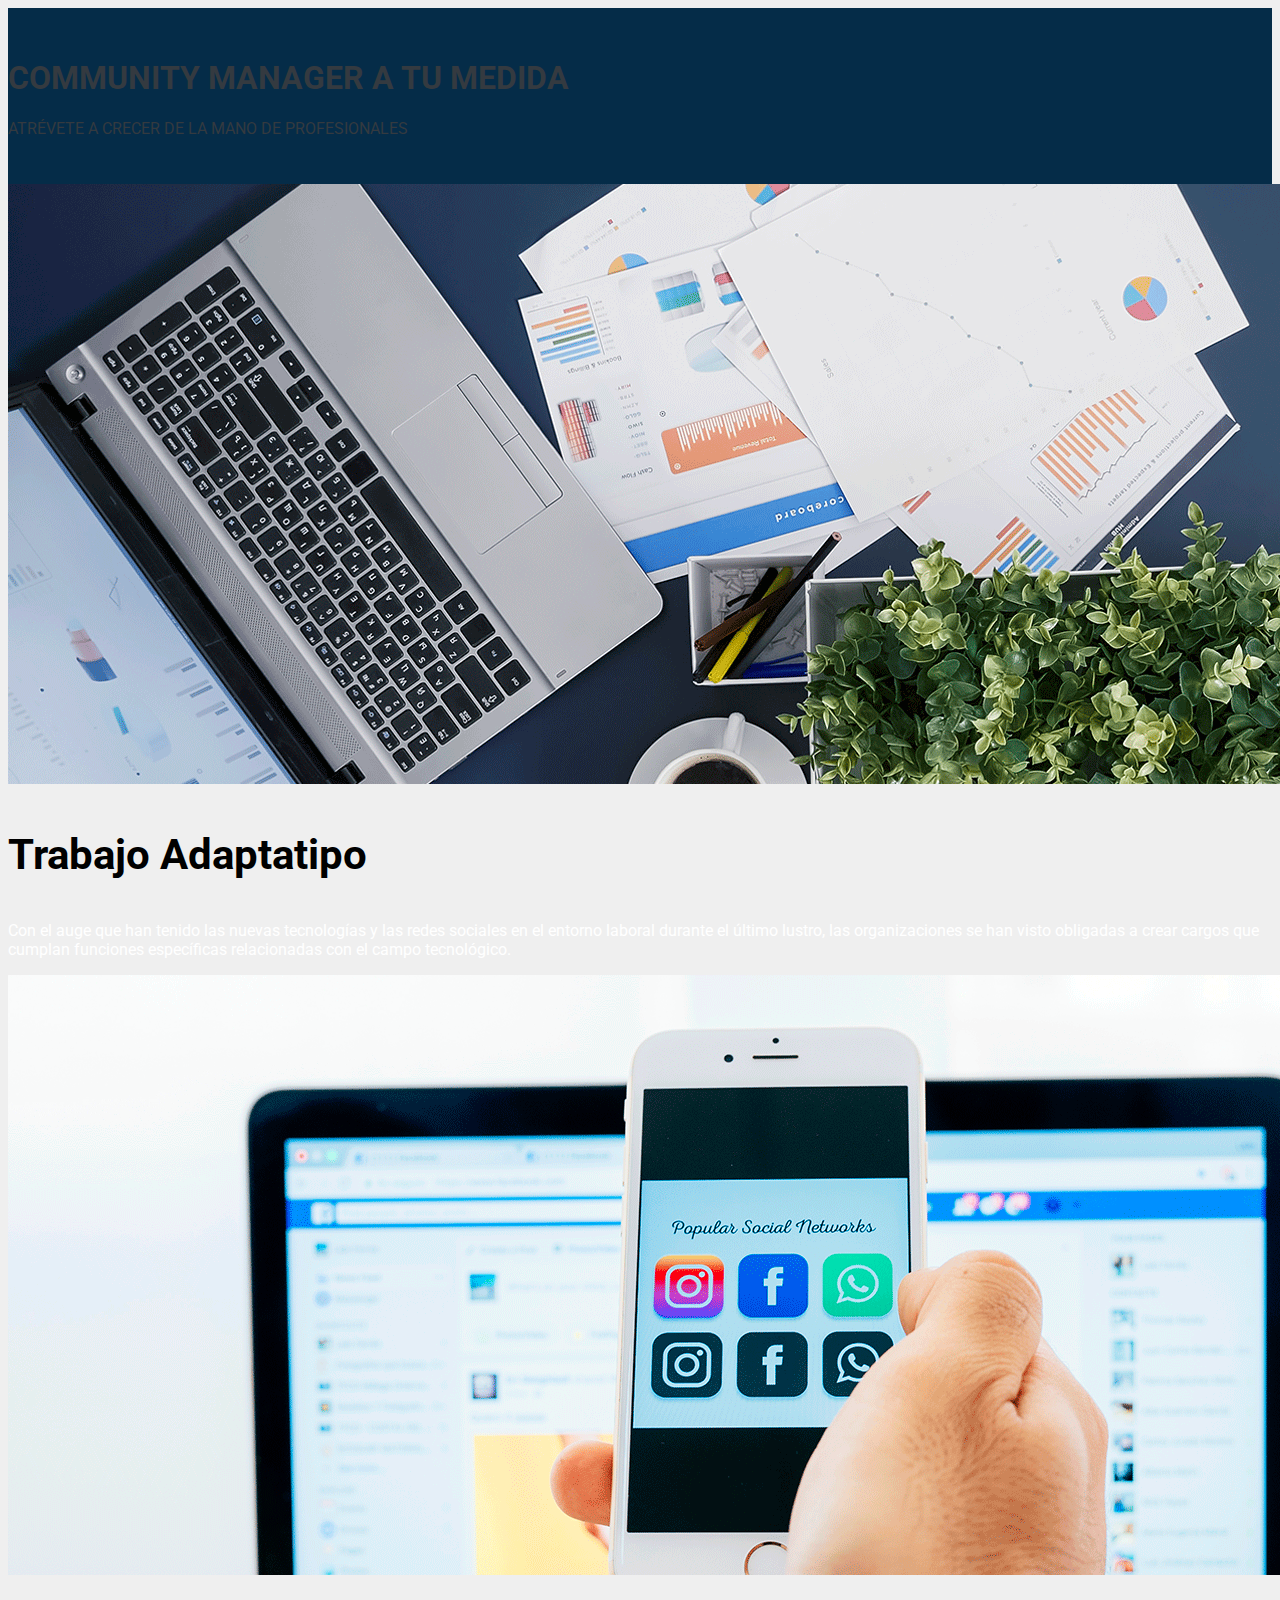
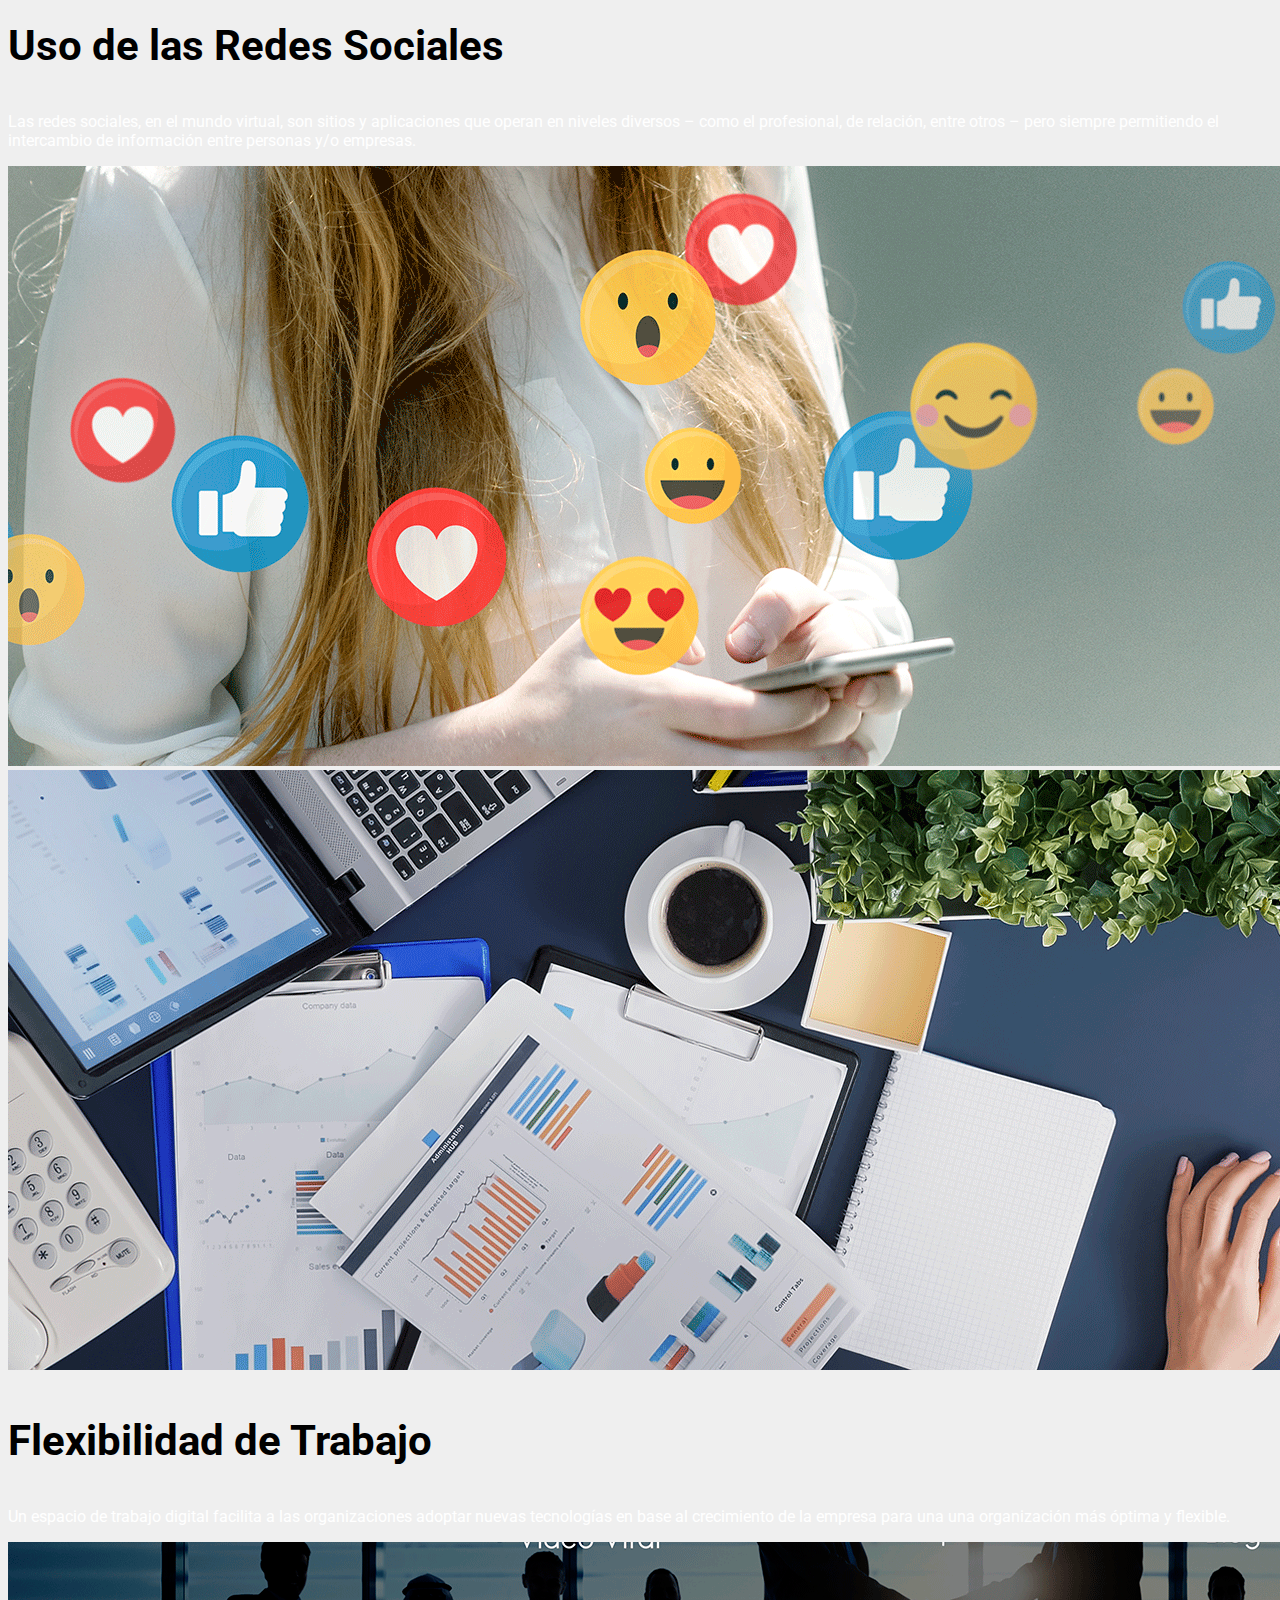
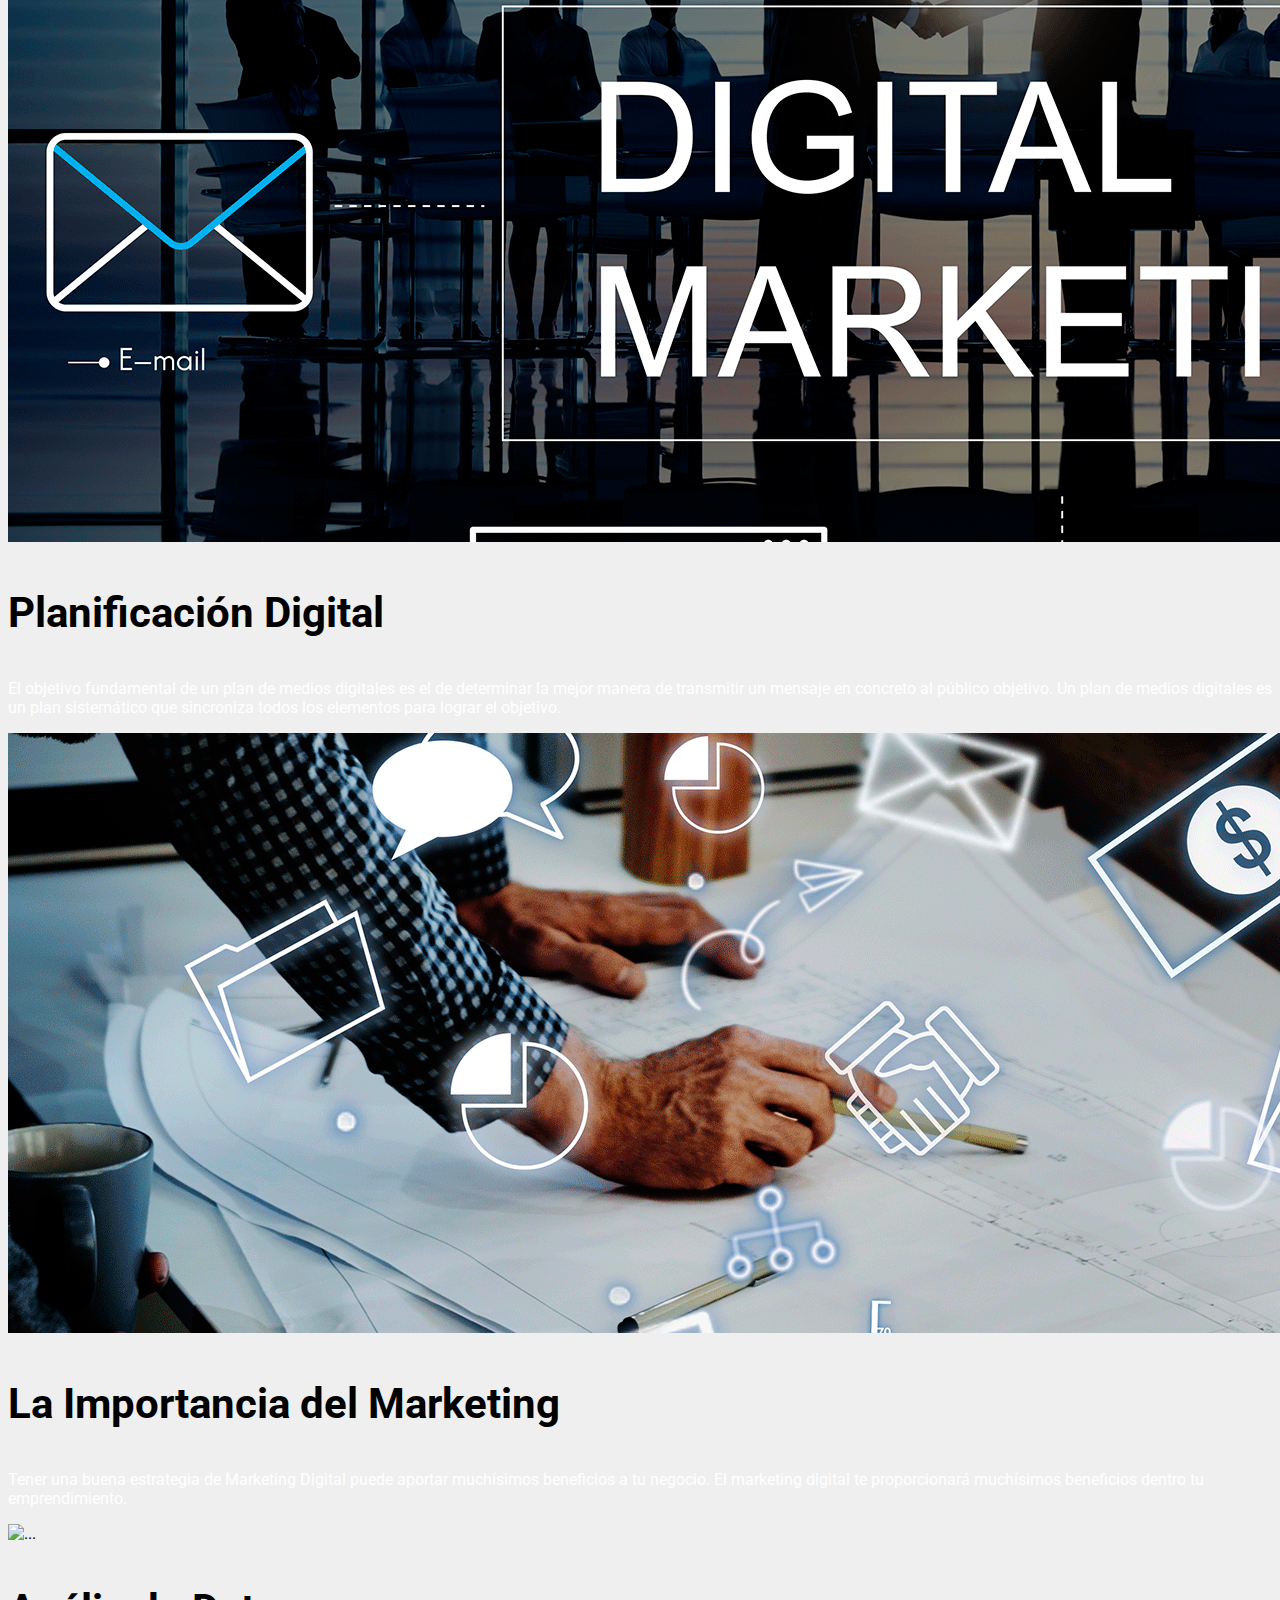
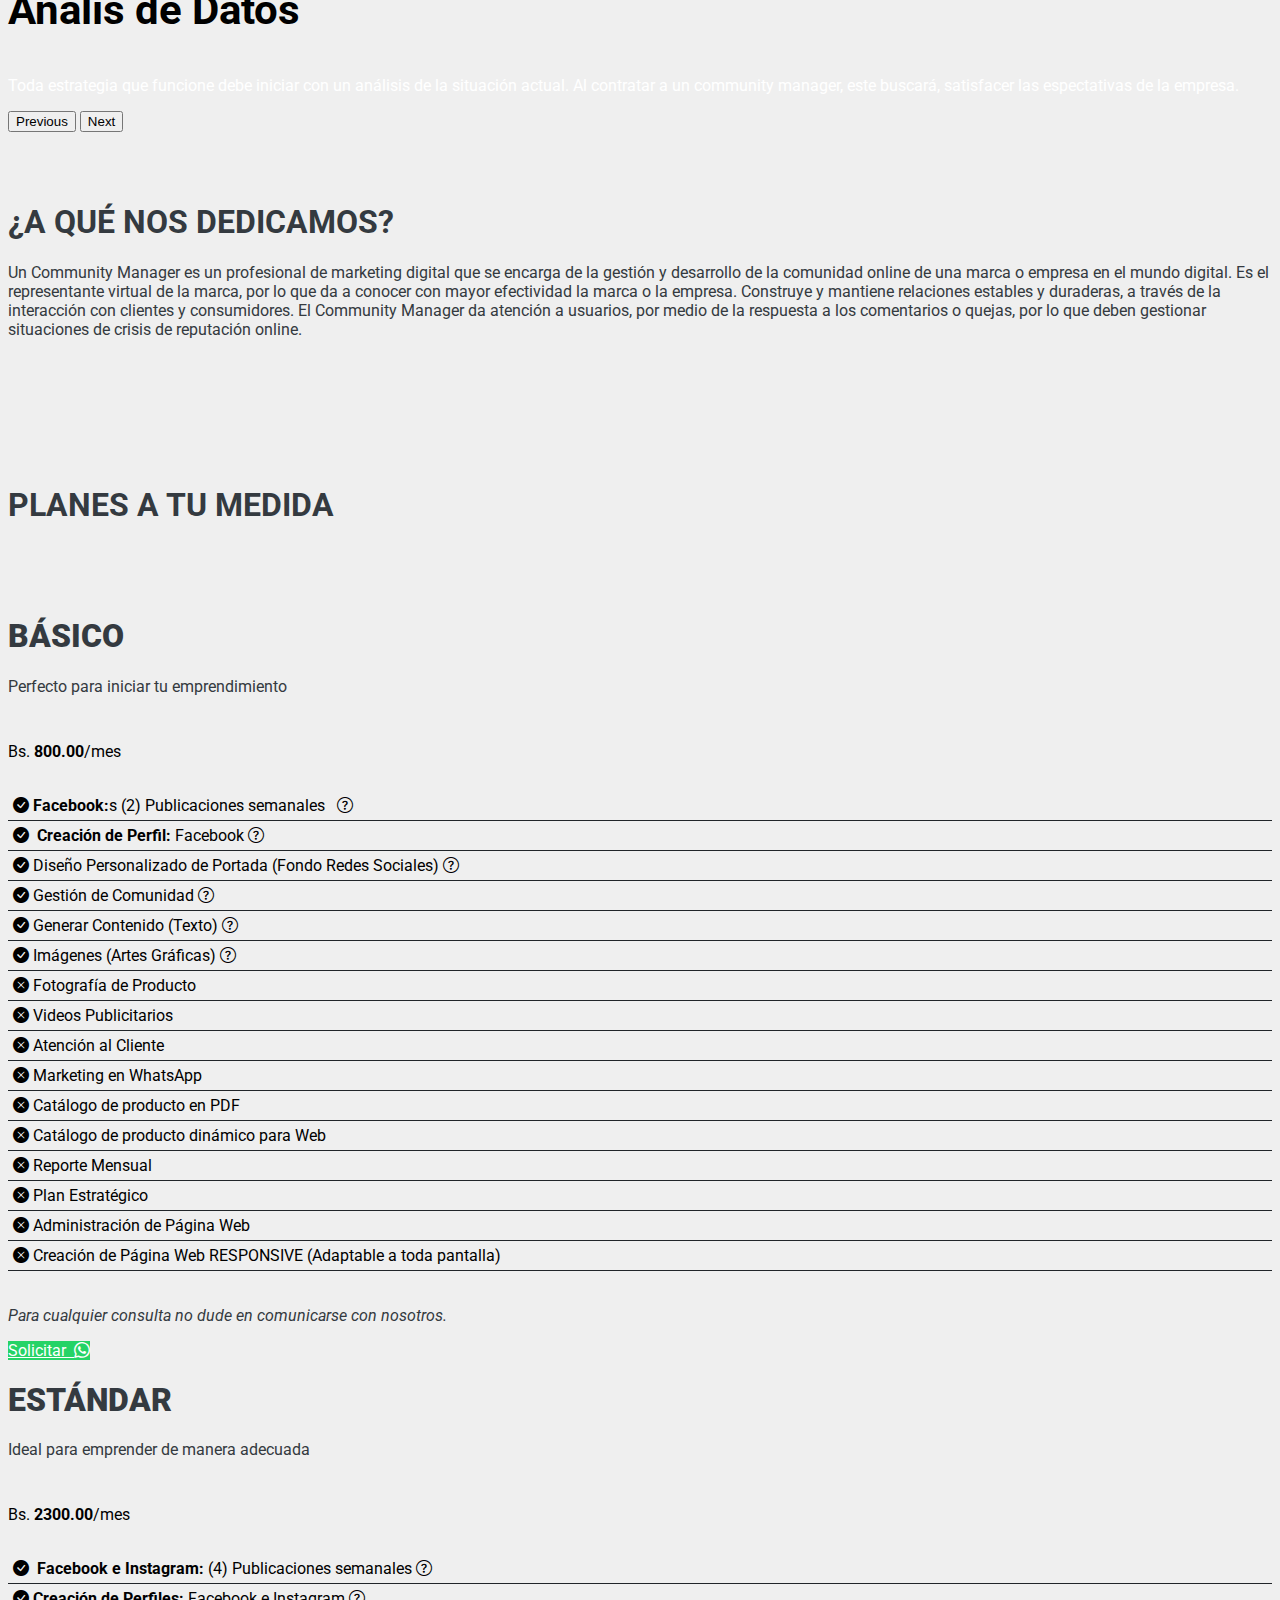
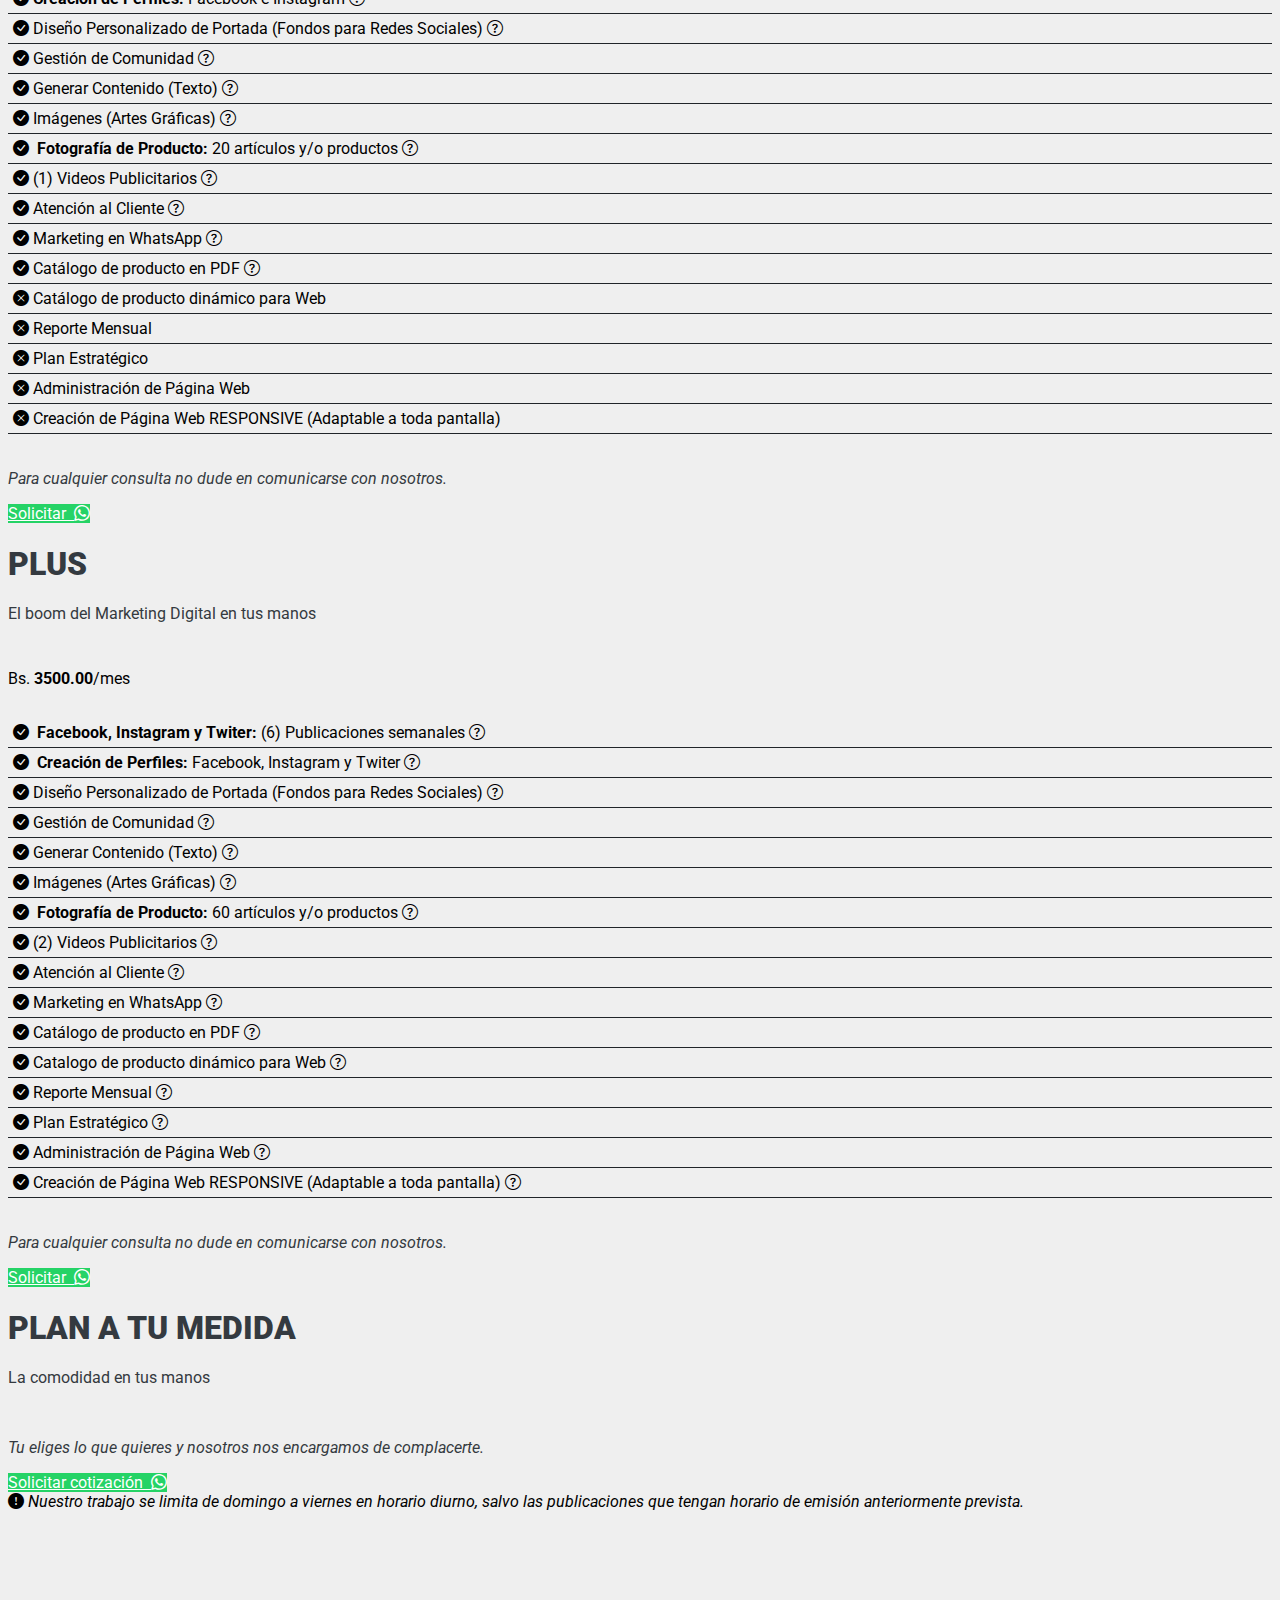
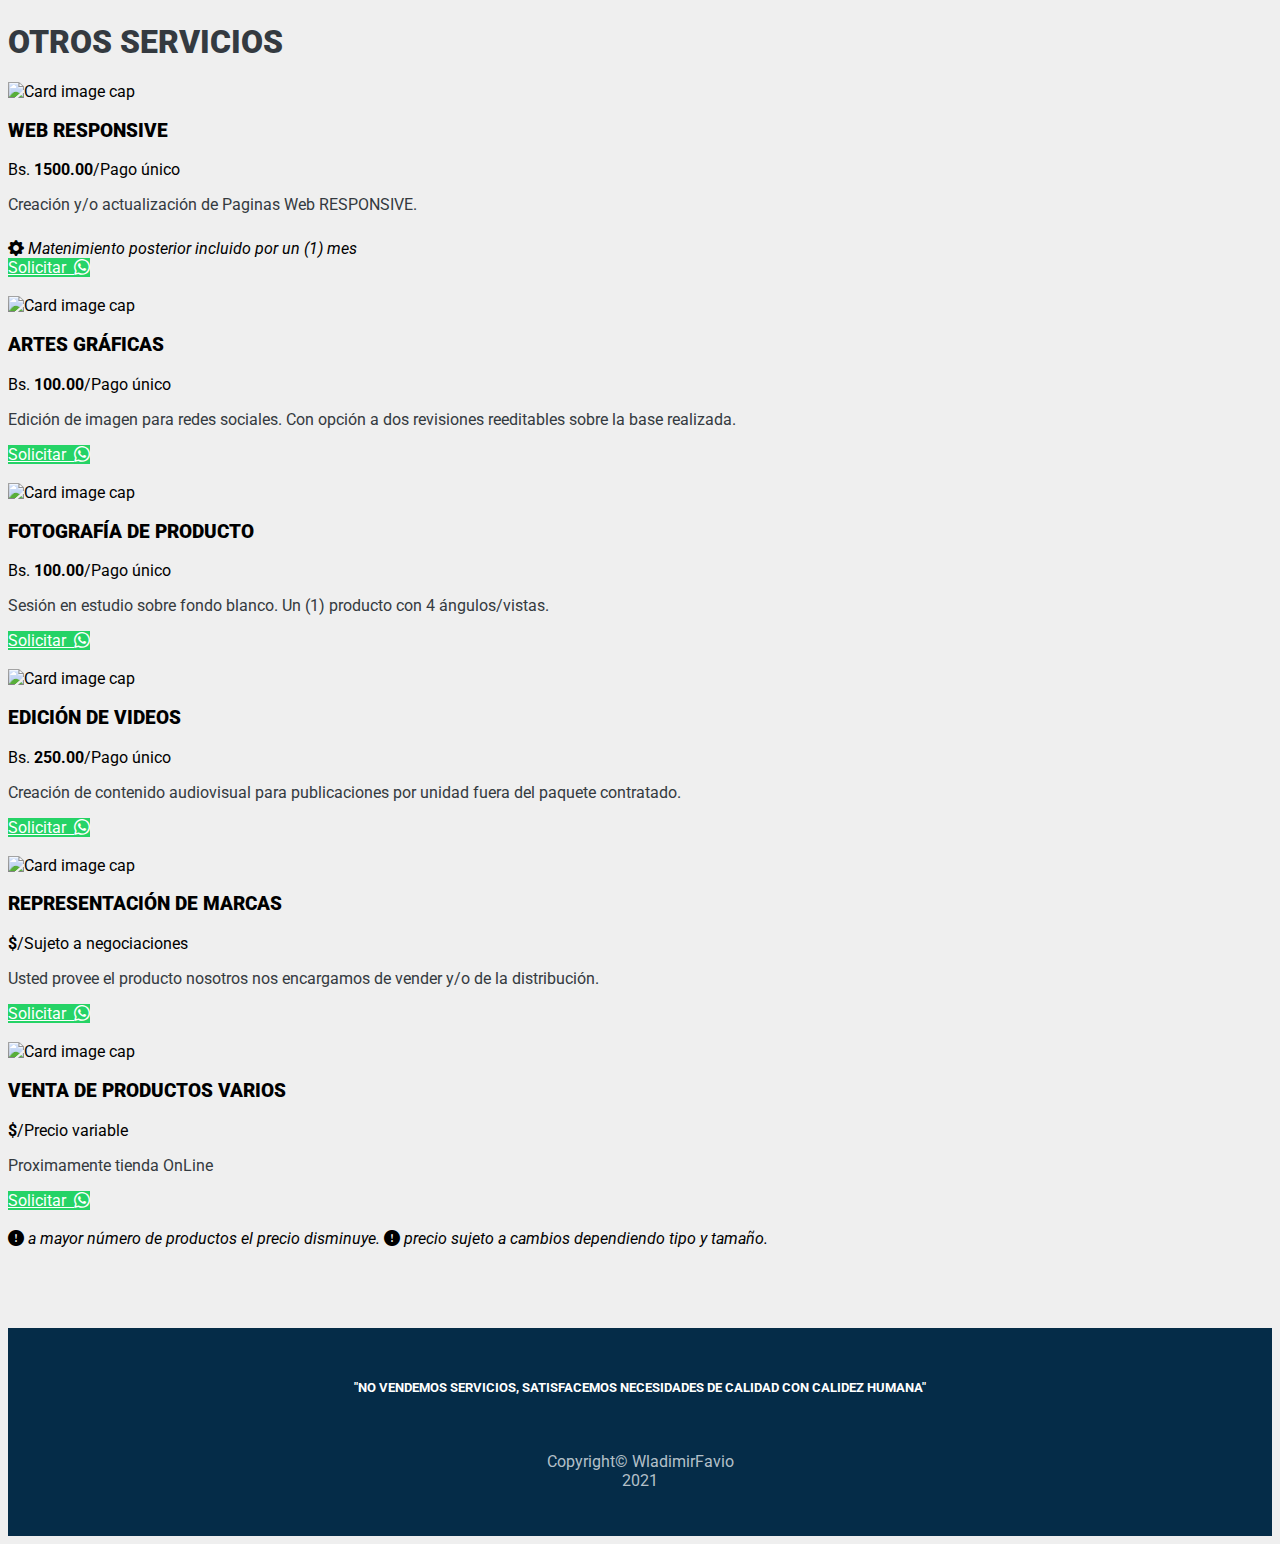
==== commit 6f21a85e: "Actualizacion de servicios" ====
--- a/docs/index.html
+++ b/docs/index.html
@@ -208,6 +208,10 @@
                             <li><i class="bi bi-x-circle-fill text-danger"></i>&nbsp;Plan Estratégico</li>
                             <li><i class="bi bi-x-circle-fill text-danger"></i>&nbsp;Administración de Página Web
                             </li>
+                            <li><i class="bi bi-x-circle-fill text-danger"></i>&nbsp;Creación de Página
+                                Web RESPONSIVE (Adaptable a toda pantalla)
+                            </li>
+                            
 
                             <br>
                             <p class="card-text"> <i> Para cualquier consulta no dude en comunicarse con
@@ -282,8 +286,10 @@
                                     type="button" data-bs-toggle="tooltip" data-bs-placement="top"
                                     title="Consiste en el asesoramiento y/o la implementación de este servicio para ventas de productos, servicios y demás soluciones. La responsabilidad del manejo de este servicio corre a cargo del cliente ya que el equipo celular lo llevará consigo. El cliente tendrá soporte contanstante para resolver dudas y otros que tenga. ">
                                     <i class="bi bi-question-circle"></i></a></li>
-                            <li><i class="bi bi-x-circle-fill text-danger"></i>&nbsp;Catálogo de producto en PDF
-                            </li>
+                                    <li><i class="bi bi-check-circle-fill text-success"></i>&nbsp;Catálogo de producto en
+                                        PDF <a type="button" data-bs-toggle="tooltip" data-bs-placement="top"
+                                            title="Consiste en la elaboración de un (1) catálogo digital en archivo PDF con las especificaciones requeridas por el cliente. Estas pueden ser enviadas por WhatsApp y otros medios.">
+                                            <i class="bi bi-question-circle"></i></a></li>
                             <li><i class="bi bi-x-circle-fill text-danger"></i>&nbsp;Catálogo de producto dinámico
                                 para
                                 Web
@@ -291,6 +297,9 @@
                             <li><i class="bi bi-x-circle-fill text-danger"></i>&nbsp;Reporte Mensual</li>
                             <li><i class="bi bi-x-circle-fill text-danger"></i>&nbsp;Plan Estratégico</li>
                             <li><i class="bi bi-x-circle-fill text-danger"></i>&nbsp;Administración de Página Web
+                            </li>
+                            <li><i class="bi bi-x-circle-fill text-danger"></i>&nbsp;Creación de Página
+                                Web RESPONSIVE (Adaptable a toda pantalla)
                             </li>
 
                             <br>
@@ -390,6 +399,12 @@
                                     title="Este es un servicio para la moderación de páginas web que tenga el cliente.">
                                     <i class="bi bi-question-circle"></i></a>
                             </li>
+                            <li><i class="bi bi-check-circle-fill text-success"></i>&nbsp;Creación de Página
+                                Web RESPONSIVE (Adaptable a toda pantalla)
+                                <a type="button" data-bs-toggle="tooltip" data-bs-placement="top"
+                                    title="Realizamos la creación y/o actualización de la pagina a una moderna y adaptable.">
+                                    <i class="bi bi-question-circle"></i></a>
+                            </li>
 
                             <br>
                             <p class="card-text"> <i>Para cualquier consulta no dude en comunicarse con
@@ -402,6 +417,26 @@
                     </div>
                 </div>
 
+                <div class="col-lg-12 col-md-12 mb-4">
+                    <div class="card shadow p-3 mb-5 bg-white rounded">
+                        <div class="card-body text-center">
+                            <h1 class="card-title"> <b>PLAN A TU MEDIDA</b></h1>
+                            <p>La comodidad en tus manos</p>
+
+                            <!-- <section class="altura2 rounded bg-danger text-white shadow p-3 mb-5">
+                                <span class="h1">Bs. <b>3500.00</b></span>/mes
+                            </section> -->
+
+                            <br>
+                            <p class="card-text"> <i>Tu eliges lo que quieres y nosotros nos encargamos de complacerte.</i>
+                            </p>
+                            <a href="https://wa.me/59178525421" target="_blank"
+                                class="btn btn-primary shadow-sm">Solicitar cotización
+                                &nbsp;<i class="bi bi-whatsapp"></i></a>
+                        </div>
+                    </div>
+                </div>
+
 
                 <i class="text-center"> <i class="bi bi-exclamation-circle-fill"></i> Nuestro trabajo se limita de
                     domingo a
@@ -413,7 +448,7 @@
 
         <!-- SECCION OTROS PRODUCTOS -->
 
-        <section>
+        <section class="altura">
             <div class="container altura2">
                 <div class="card-header bg-danger text-center">
                     <h3>
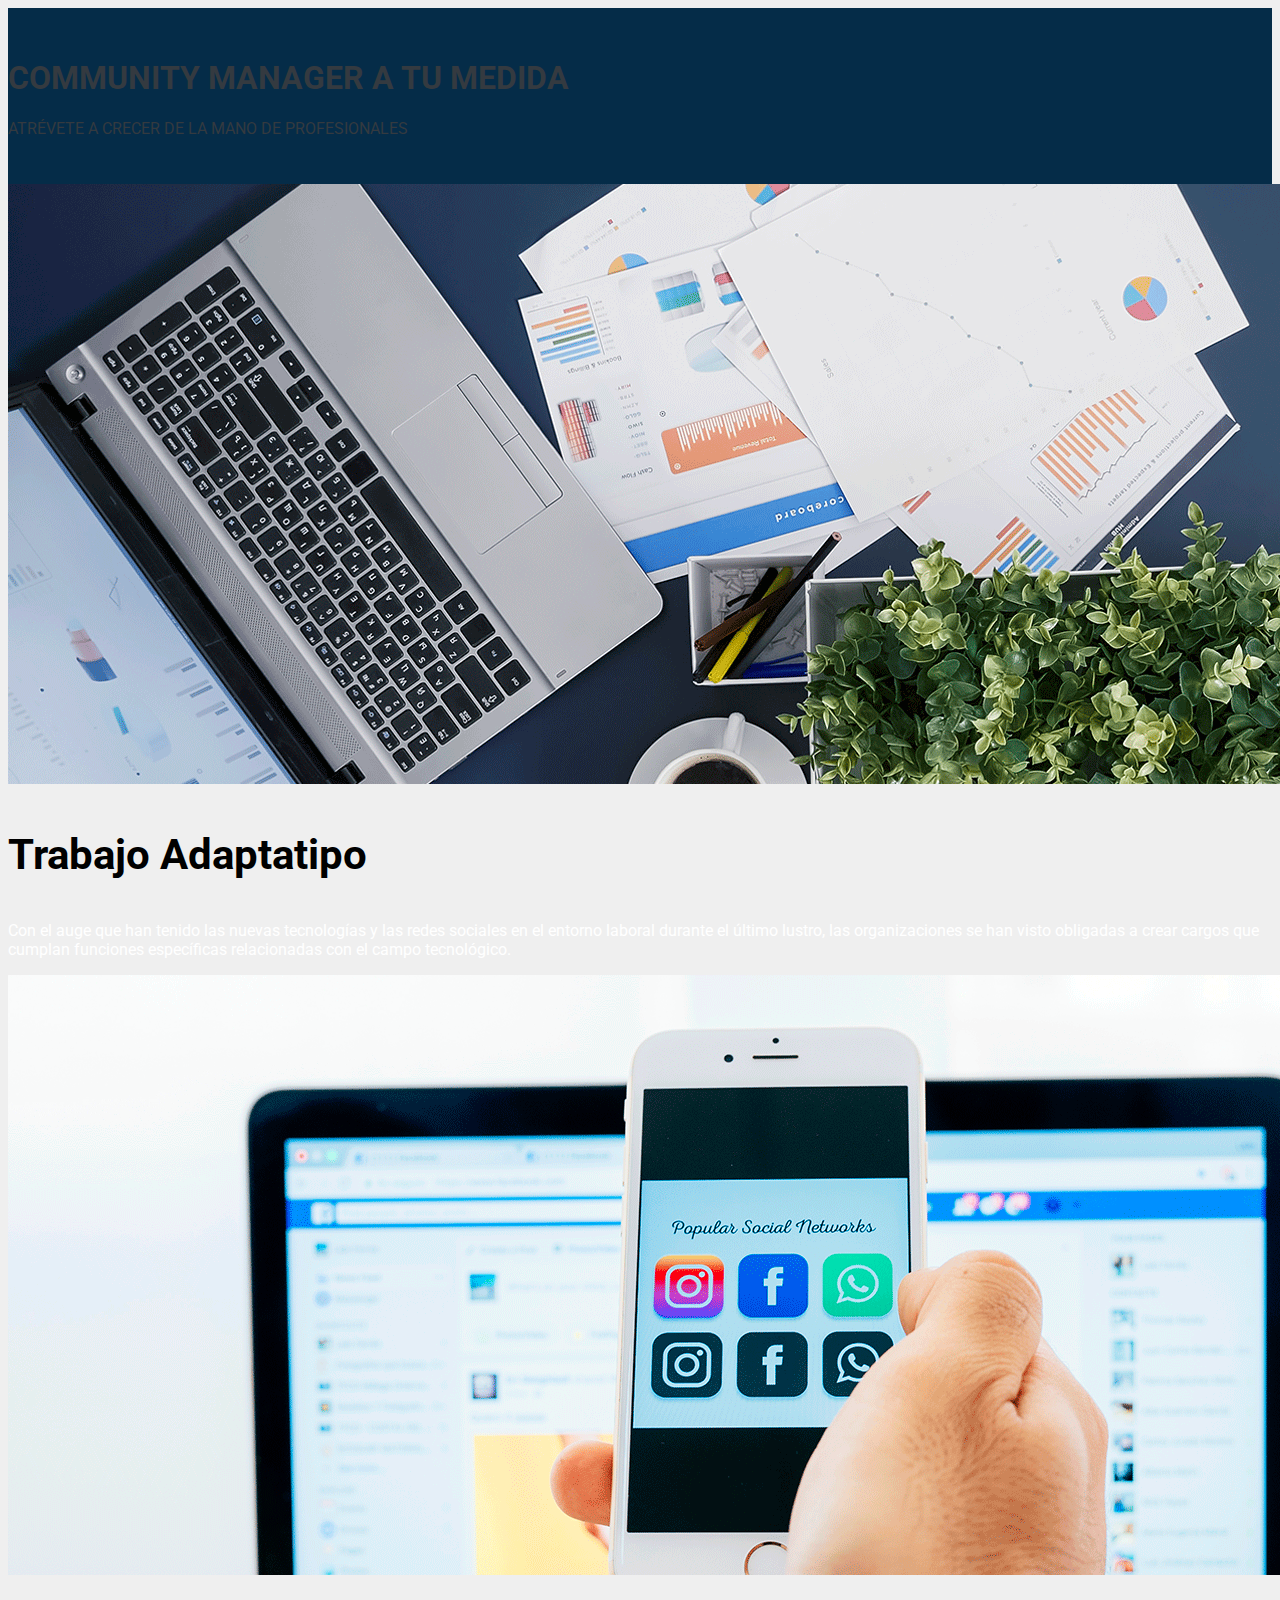
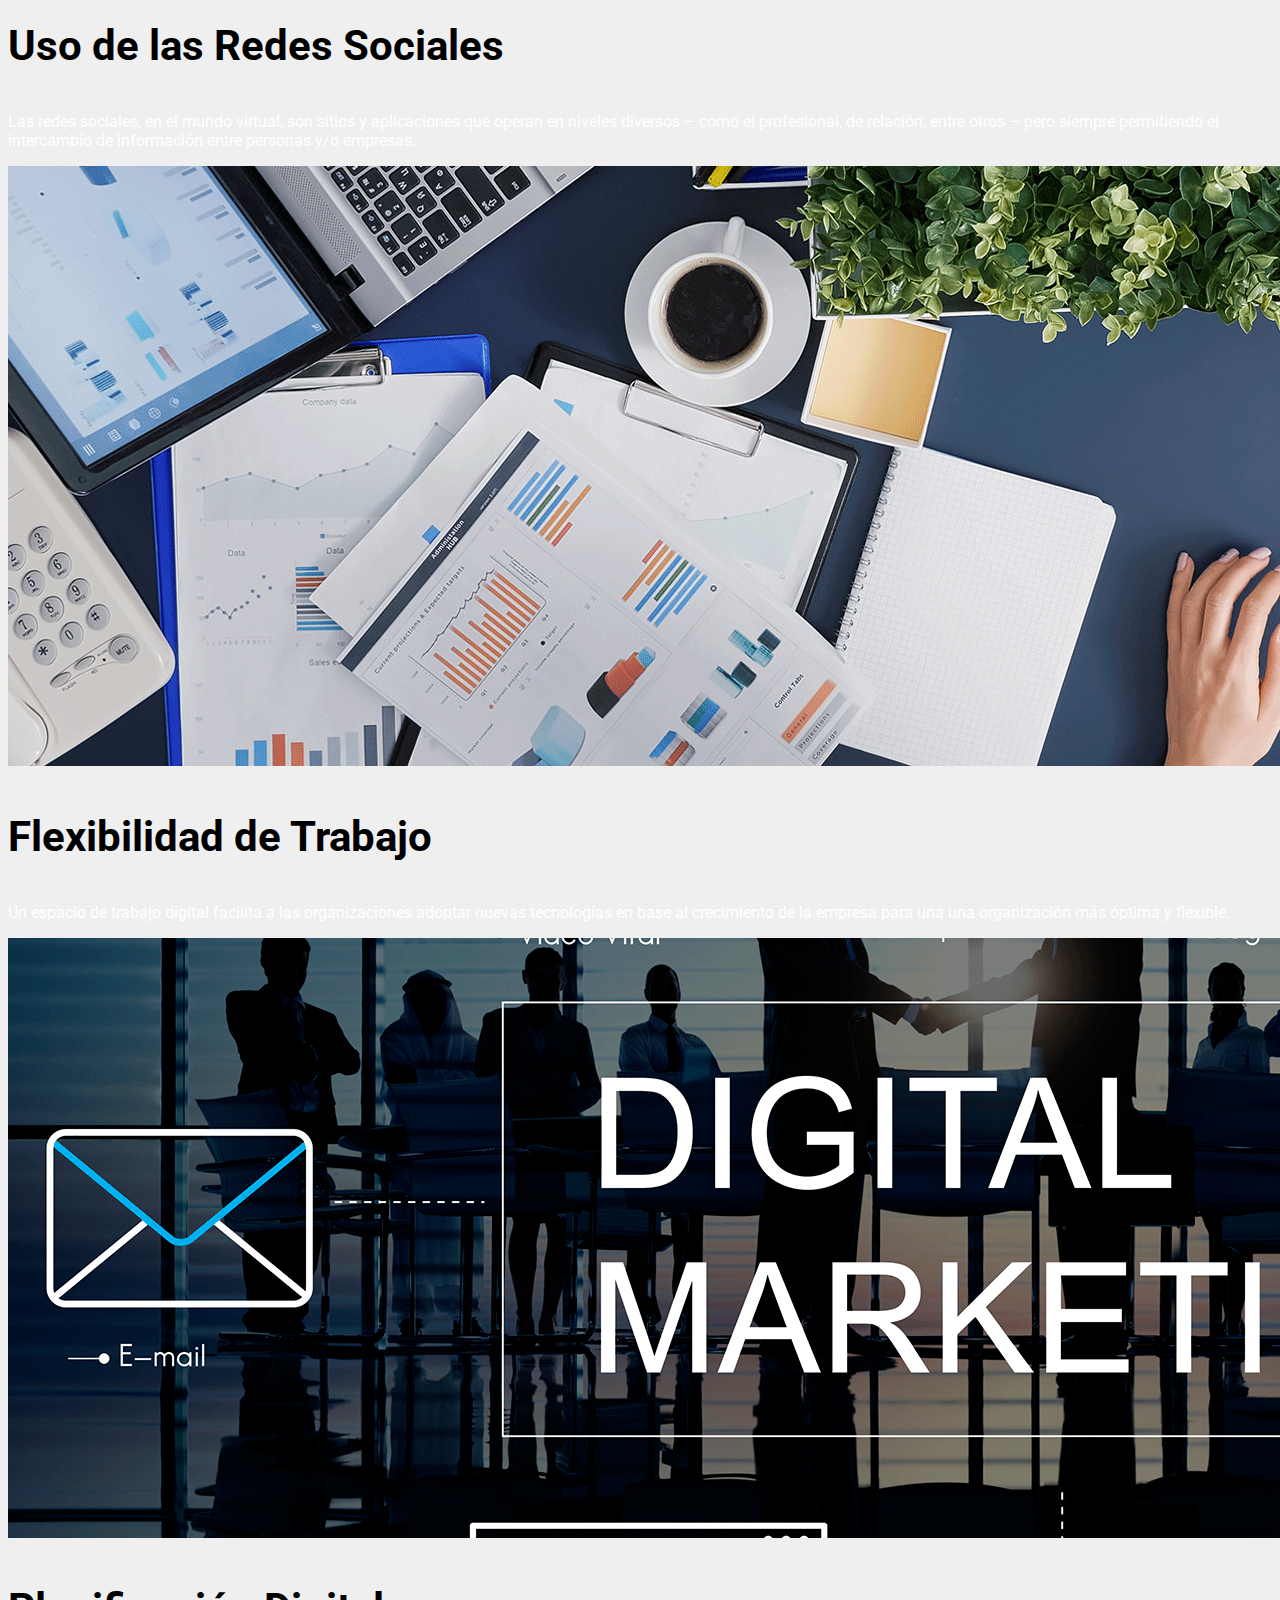
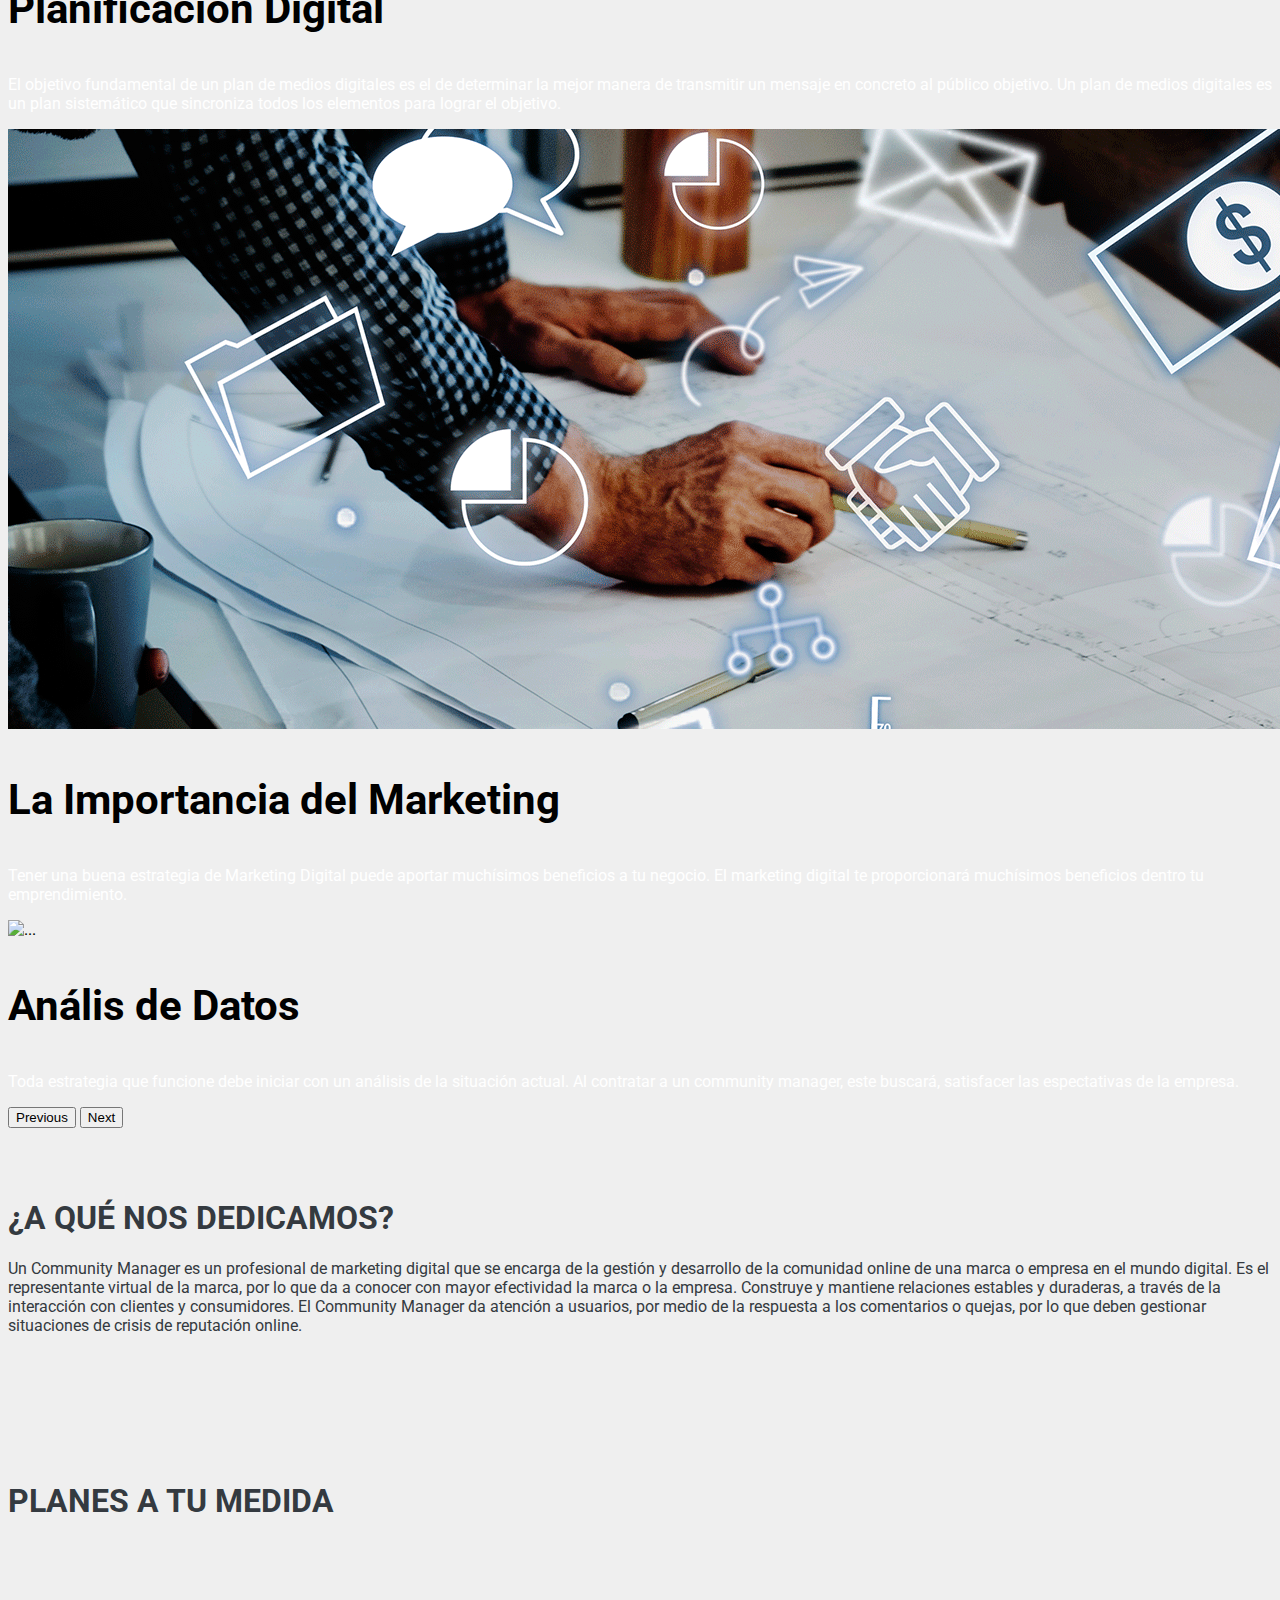
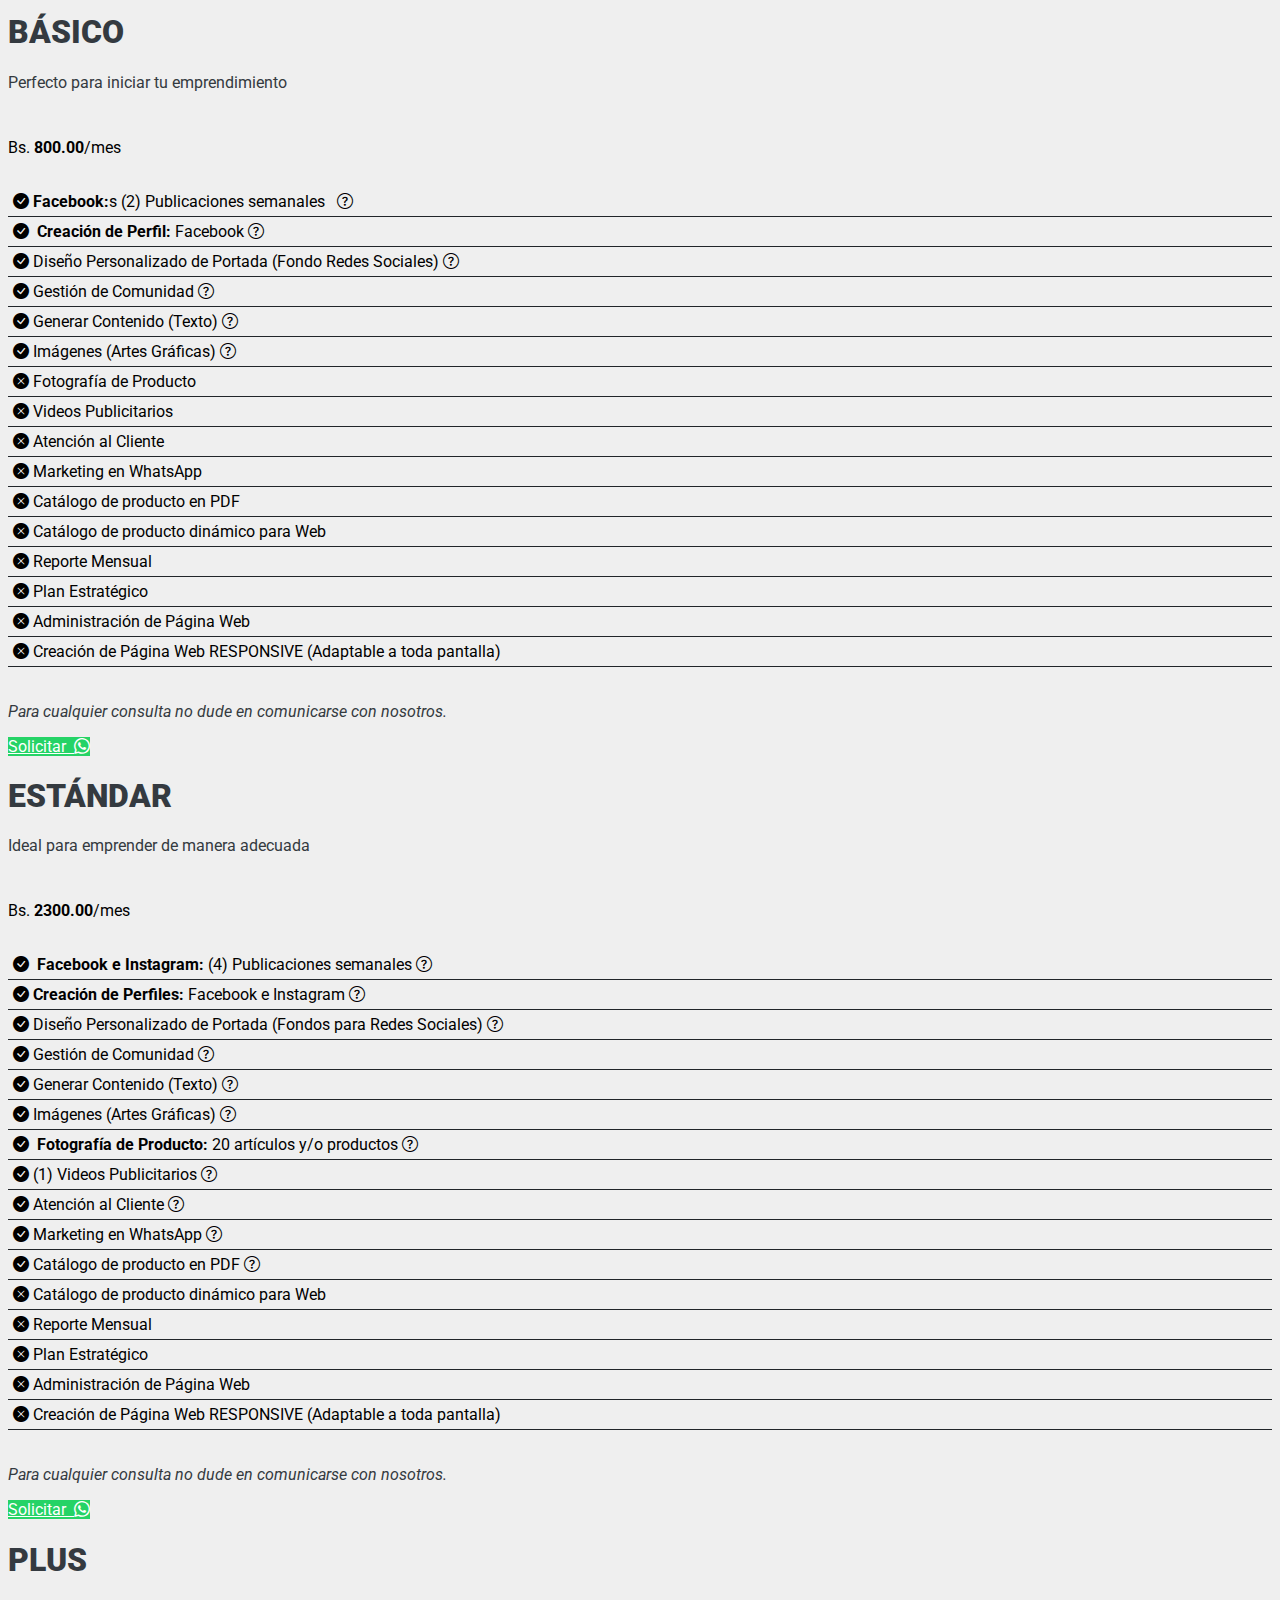
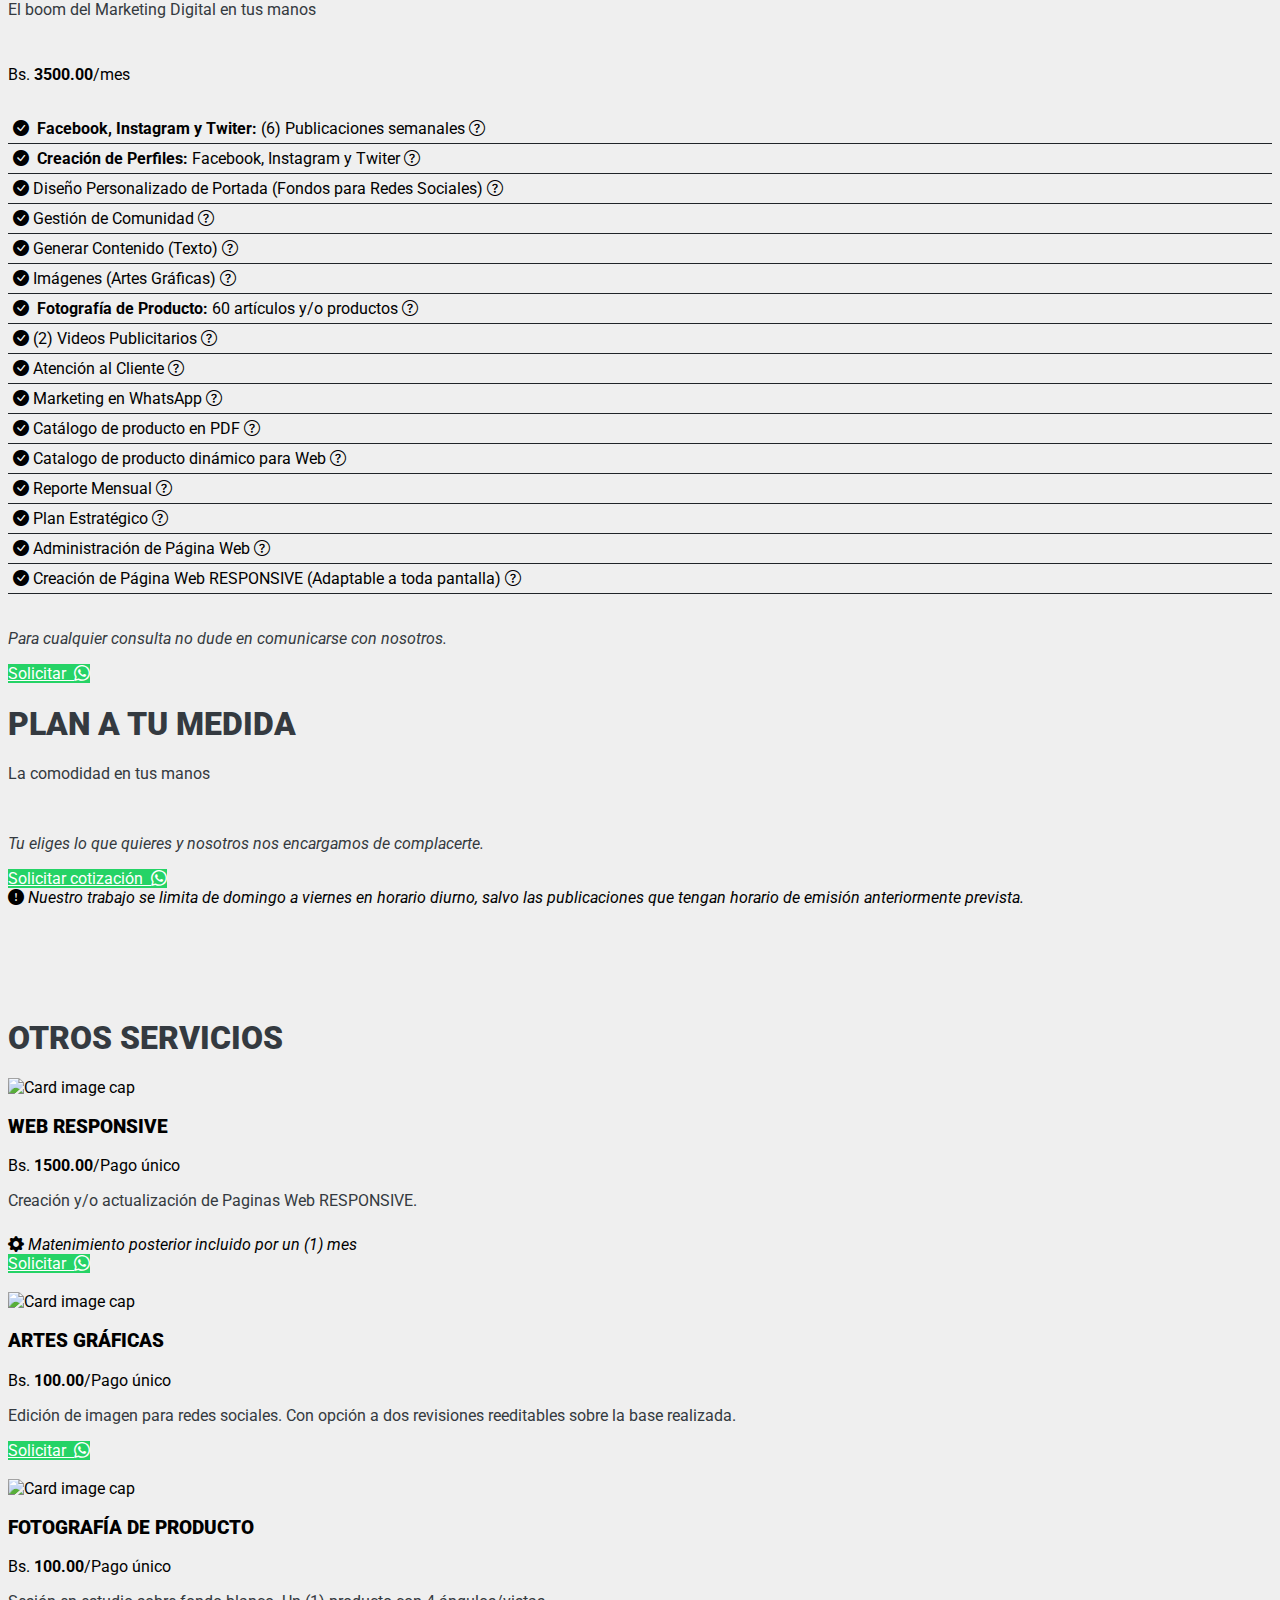
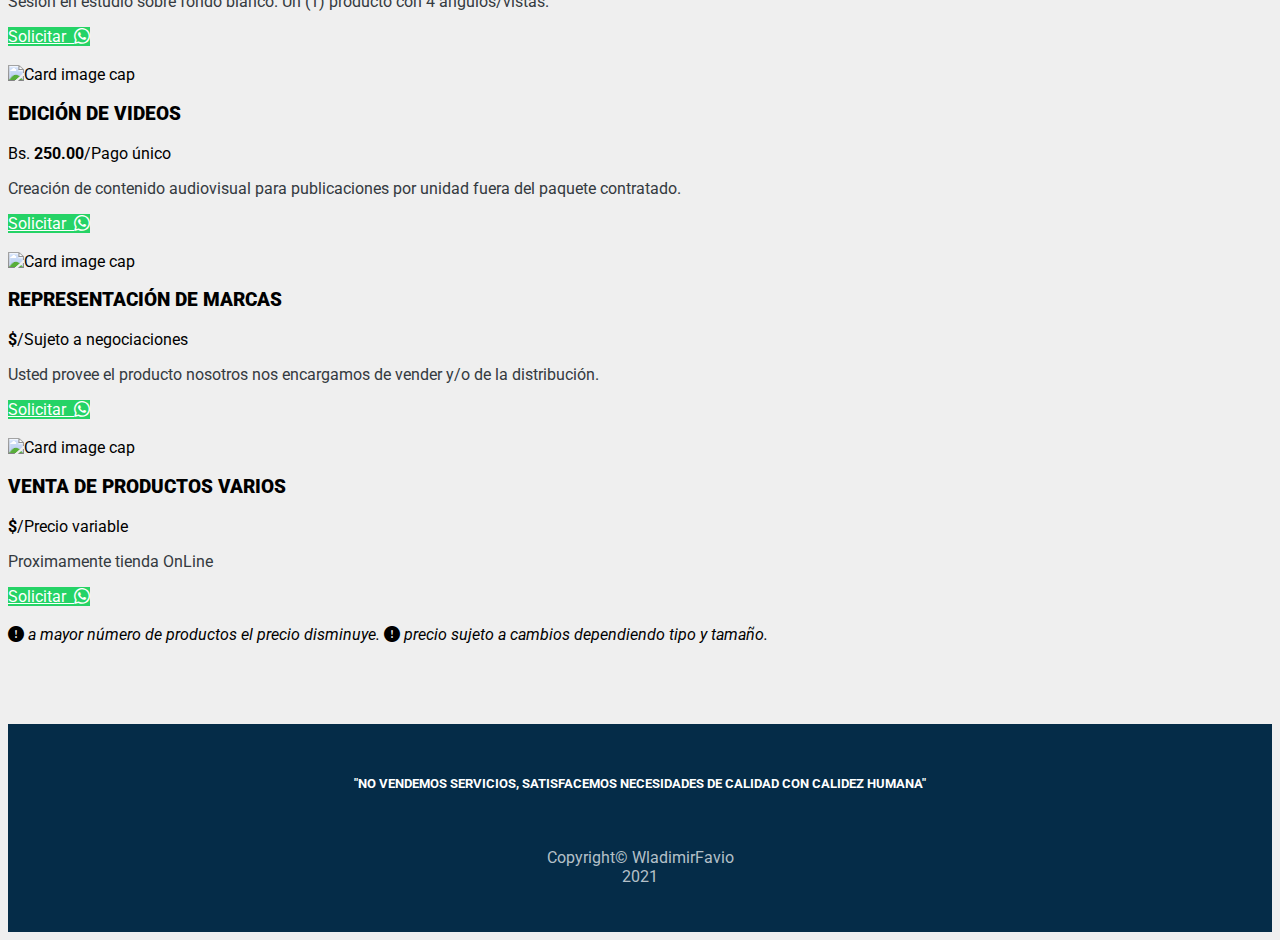
==== commit a51df9db: "Borrado de slider 3" ====
--- a/docs/index.html
+++ b/docs/index.html
@@ -61,16 +61,6 @@
                         información entre personas y/o empresas.
 
                     </p>
-                </div>
-            </div>
-            <div class="carousel-item">
-                <img src="img/slider3.png" class="mx-autod-block fluid" alt="...">
-                <div class="carousel-caption d-md-block rounded">
-                    <!-- <h3>TITULO</h3> -->
-                    <!-- <p>Para conseguir que estén a la
-                    vista de los usuarios, tienes que mejorar tu visibilidad mediante las tácticas y estrategias
-                    pertinentes que nos aporta el Marketing Digital.
-                    </p> -->
                 </div>
             </div>
             <div class="carousel-item">
@@ -211,7 +201,7 @@
                             <li><i class="bi bi-x-circle-fill text-danger"></i>&nbsp;Creación de Página
                                 Web RESPONSIVE (Adaptable a toda pantalla)
                             </li>
-                            
+
 
                             <br>
                             <p class="card-text"> <i> Para cualquier consulta no dude en comunicarse con
@@ -286,10 +276,10 @@
                                     type="button" data-bs-toggle="tooltip" data-bs-placement="top"
                                     title="Consiste en el asesoramiento y/o la implementación de este servicio para ventas de productos, servicios y demás soluciones. La responsabilidad del manejo de este servicio corre a cargo del cliente ya que el equipo celular lo llevará consigo. El cliente tendrá soporte contanstante para resolver dudas y otros que tenga. ">
                                     <i class="bi bi-question-circle"></i></a></li>
-                                    <li><i class="bi bi-check-circle-fill text-success"></i>&nbsp;Catálogo de producto en
-                                        PDF <a type="button" data-bs-toggle="tooltip" data-bs-placement="top"
-                                            title="Consiste en la elaboración de un (1) catálogo digital en archivo PDF con las especificaciones requeridas por el cliente. Estas pueden ser enviadas por WhatsApp y otros medios.">
-                                            <i class="bi bi-question-circle"></i></a></li>
+                            <li><i class="bi bi-check-circle-fill text-success"></i>&nbsp;Catálogo de producto en
+                                PDF <a type="button" data-bs-toggle="tooltip" data-bs-placement="top"
+                                    title="Consiste en la elaboración de un (1) catálogo digital en archivo PDF con las especificaciones requeridas por el cliente. Estas pueden ser enviadas por WhatsApp y otros medios.">
+                                    <i class="bi bi-question-circle"></i></a></li>
                             <li><i class="bi bi-x-circle-fill text-danger"></i>&nbsp;Catálogo de producto dinámico
                                 para
                                 Web
@@ -428,7 +418,8 @@
                             </section> -->
 
                             <br>
-                            <p class="card-text"> <i>Tu eliges lo que quieres y nosotros nos encargamos de complacerte.</i>
+                            <p class="card-text"> <i>Tu eliges lo que quieres y nosotros nos encargamos de
+                                    complacerte.</i>
                             </p>
                             <a href="https://wa.me/59178525421" target="_blank"
                                 class="btn btn-primary shadow-sm">Solicitar cotización
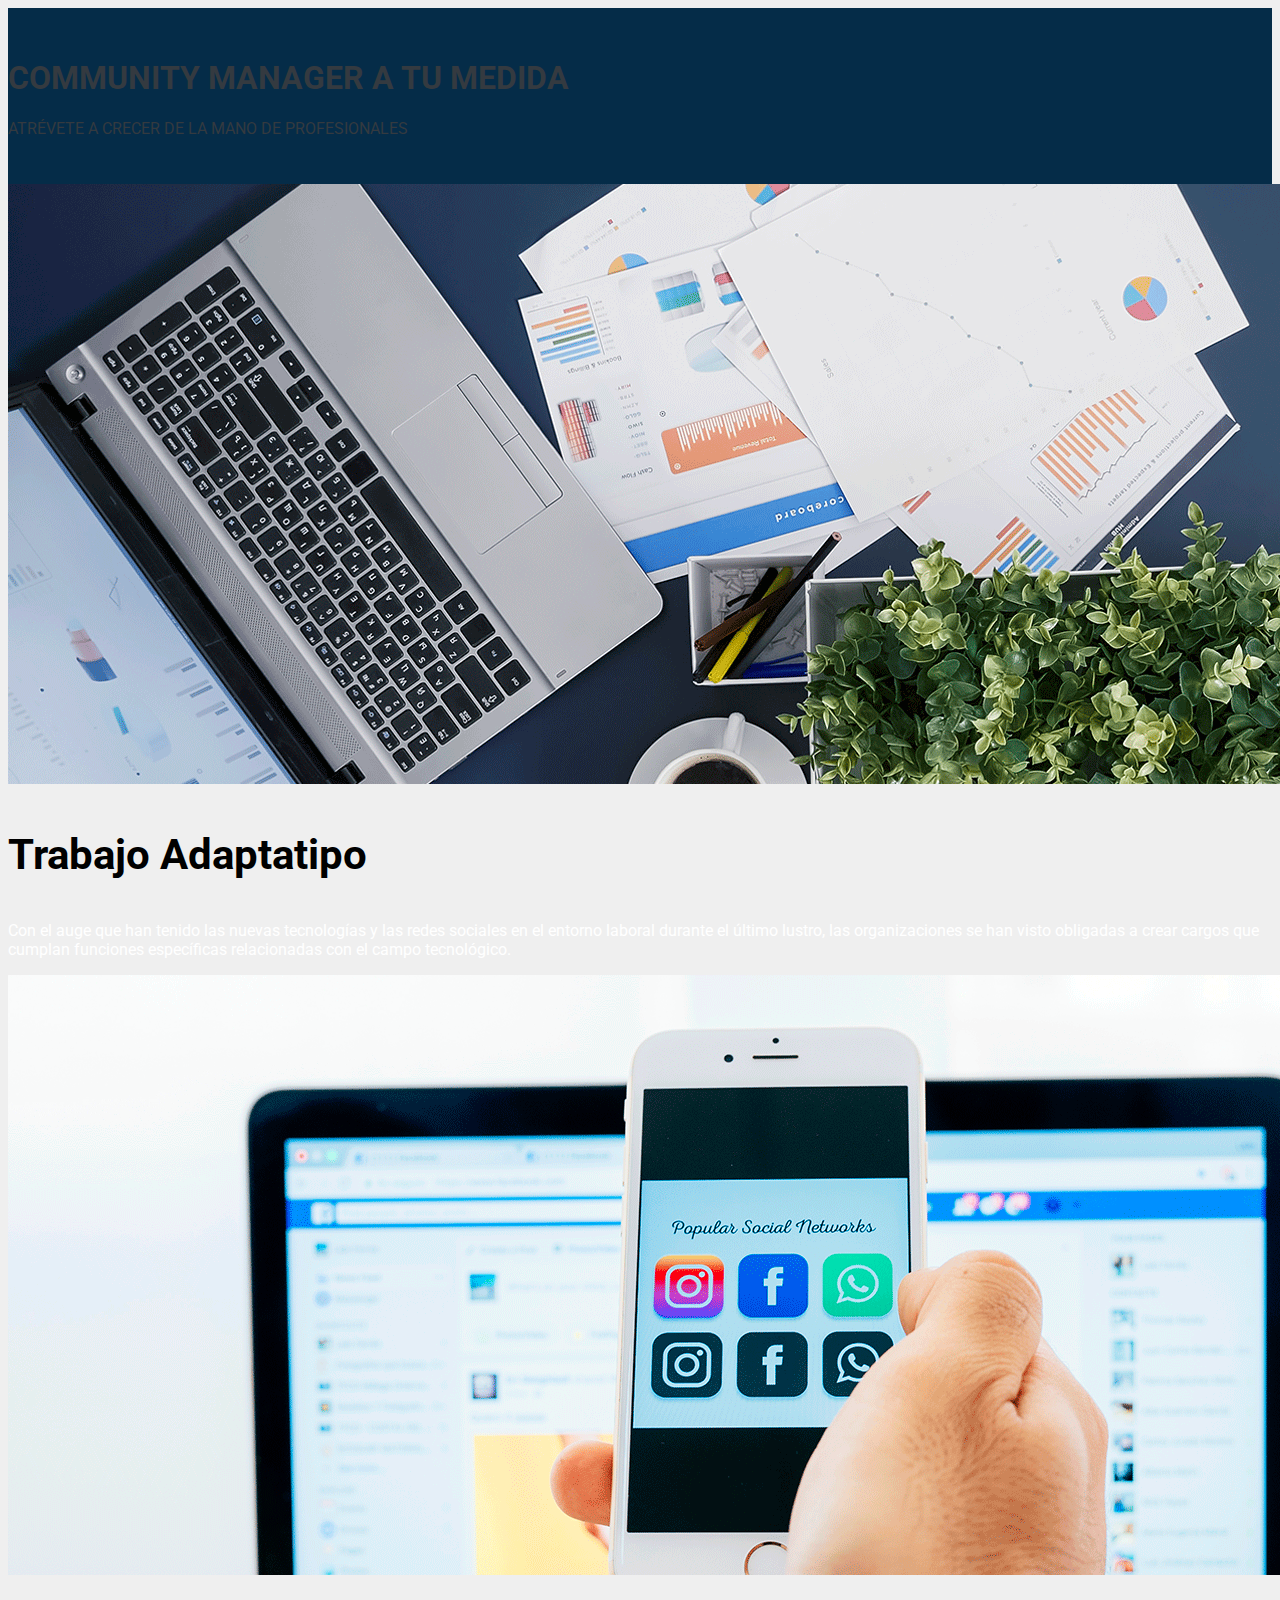
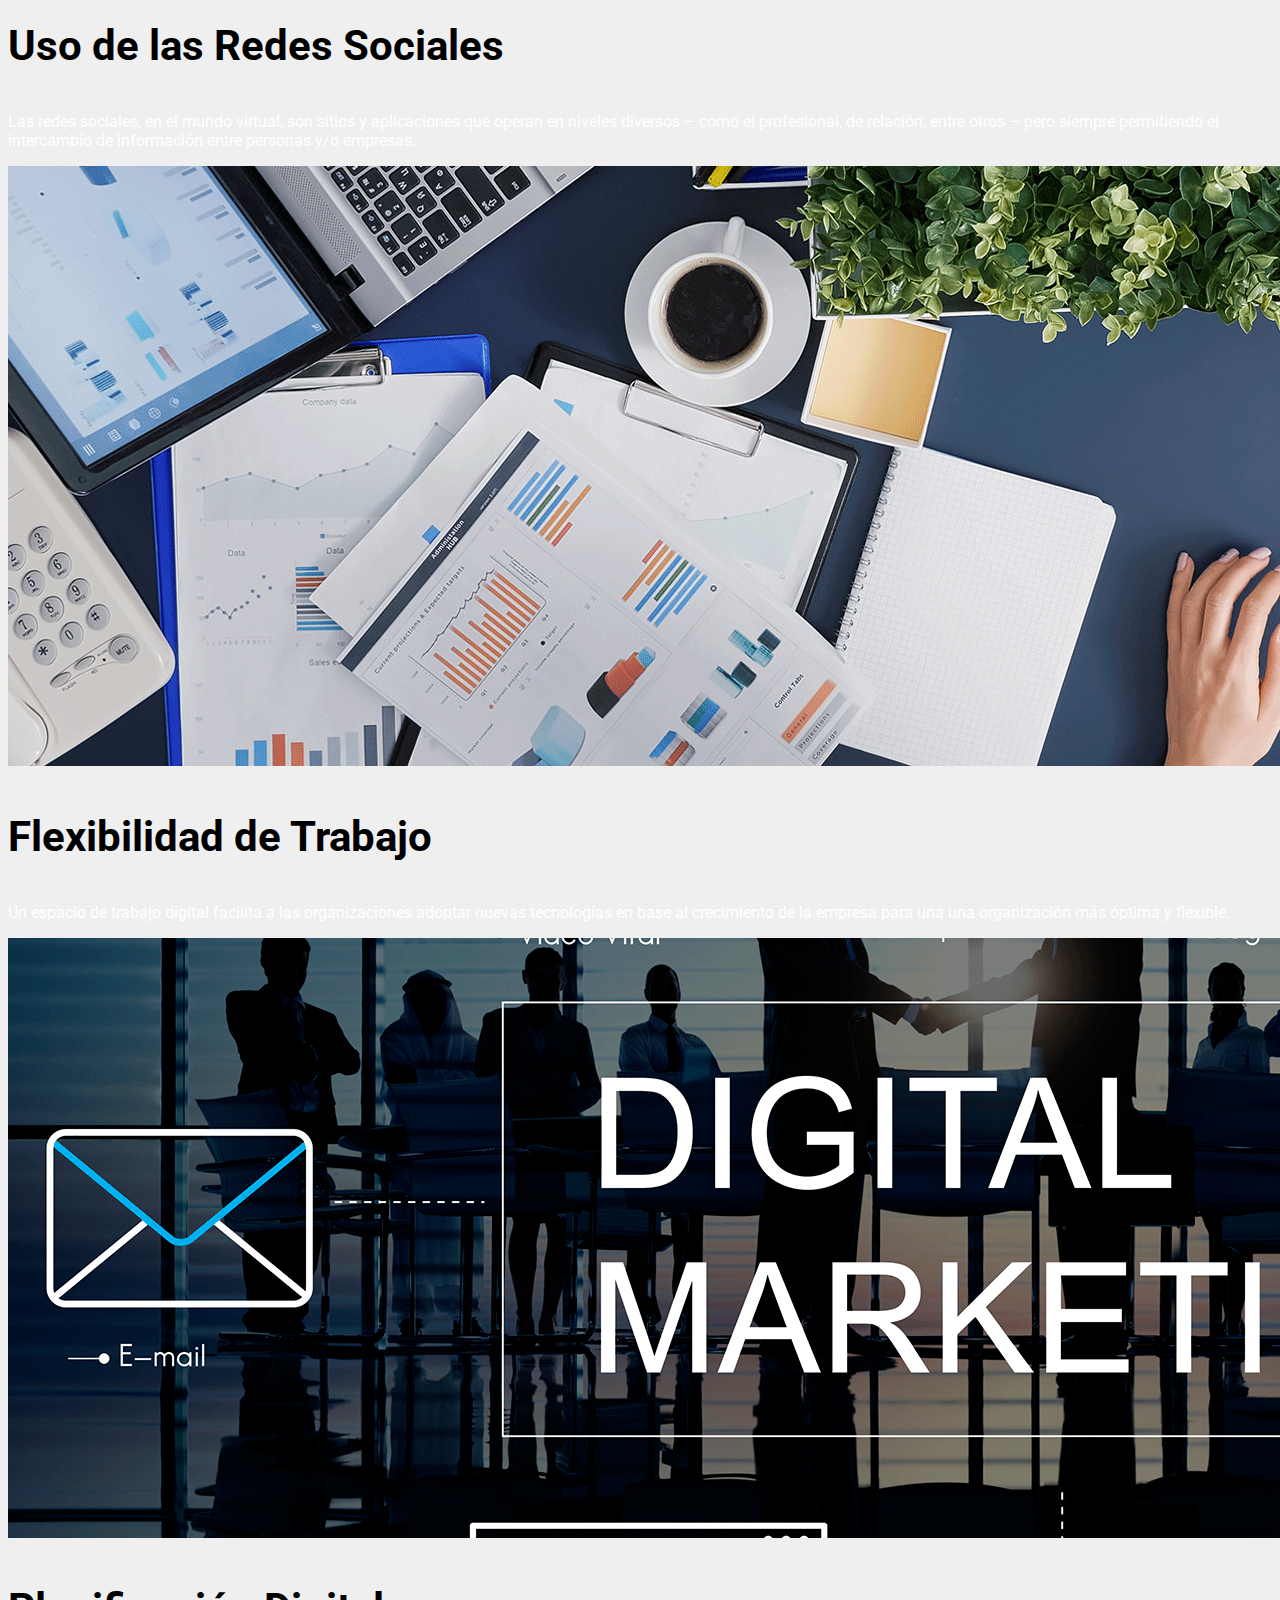
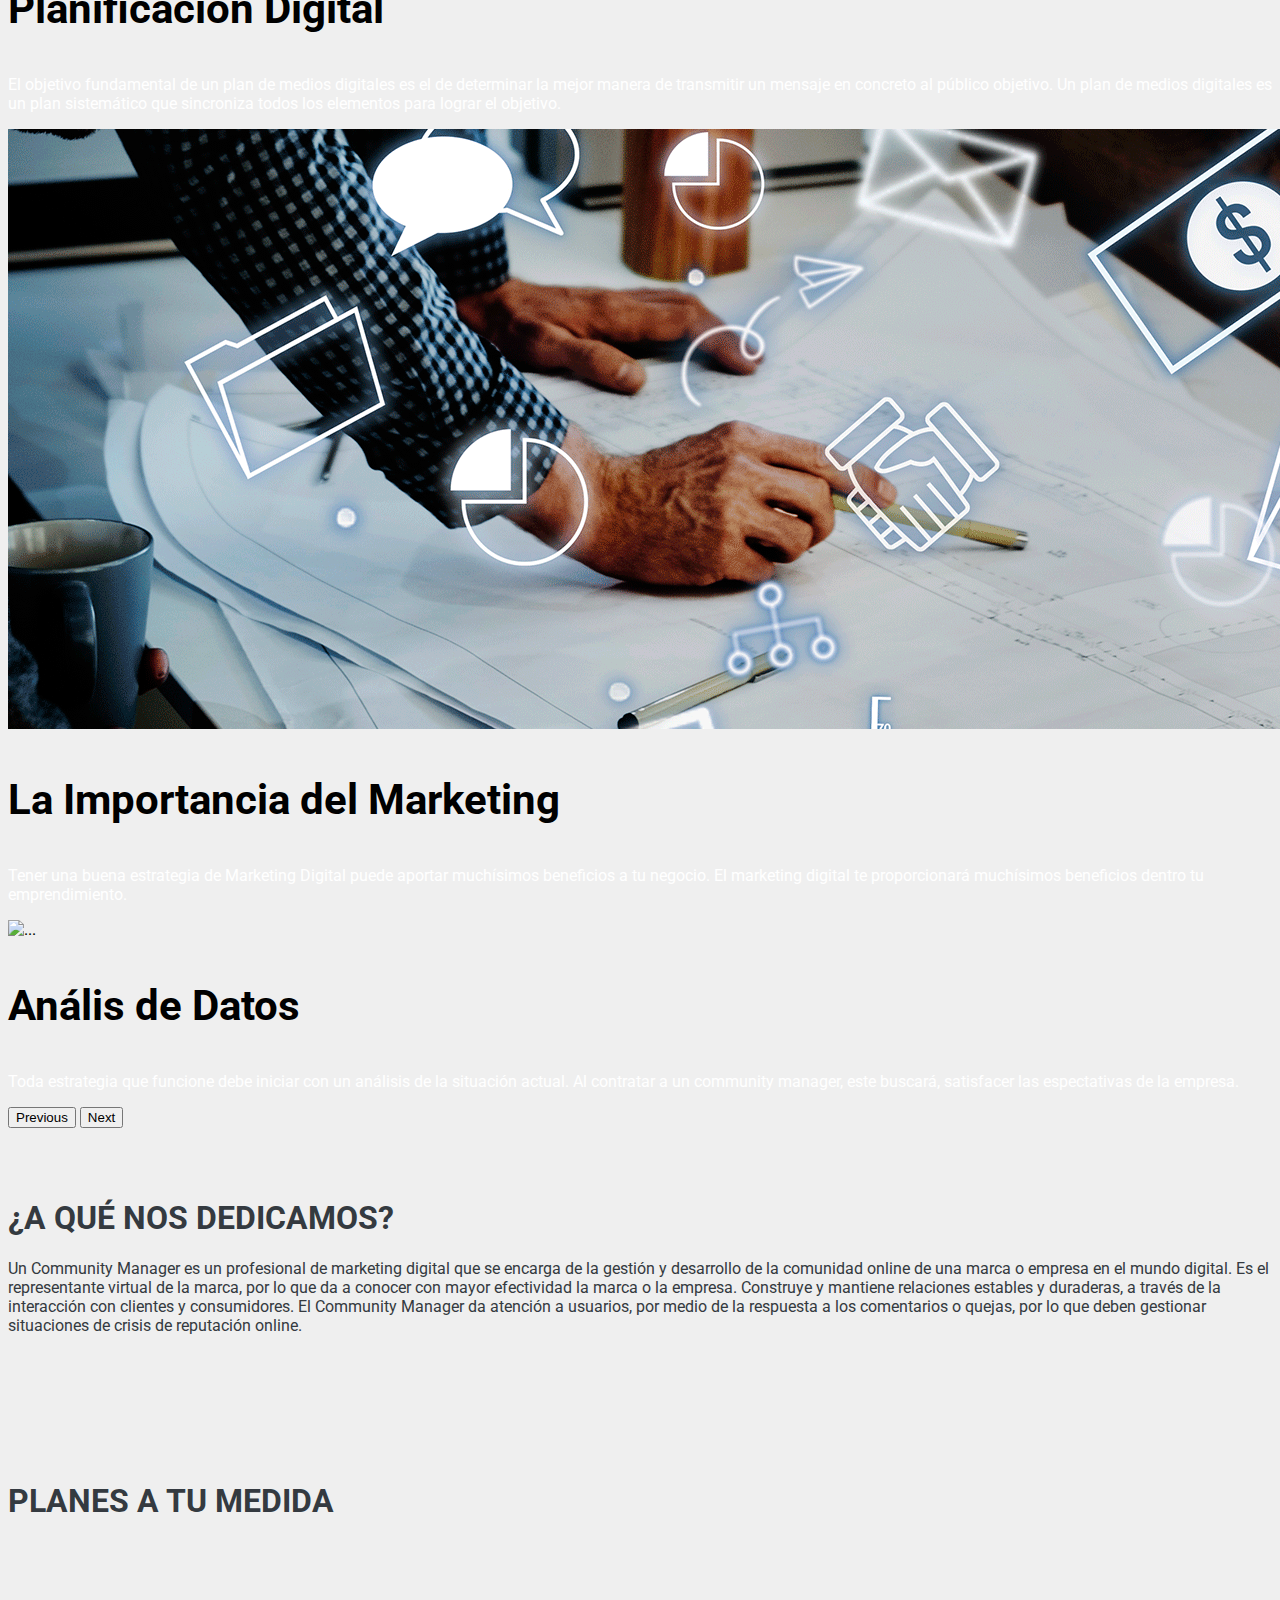
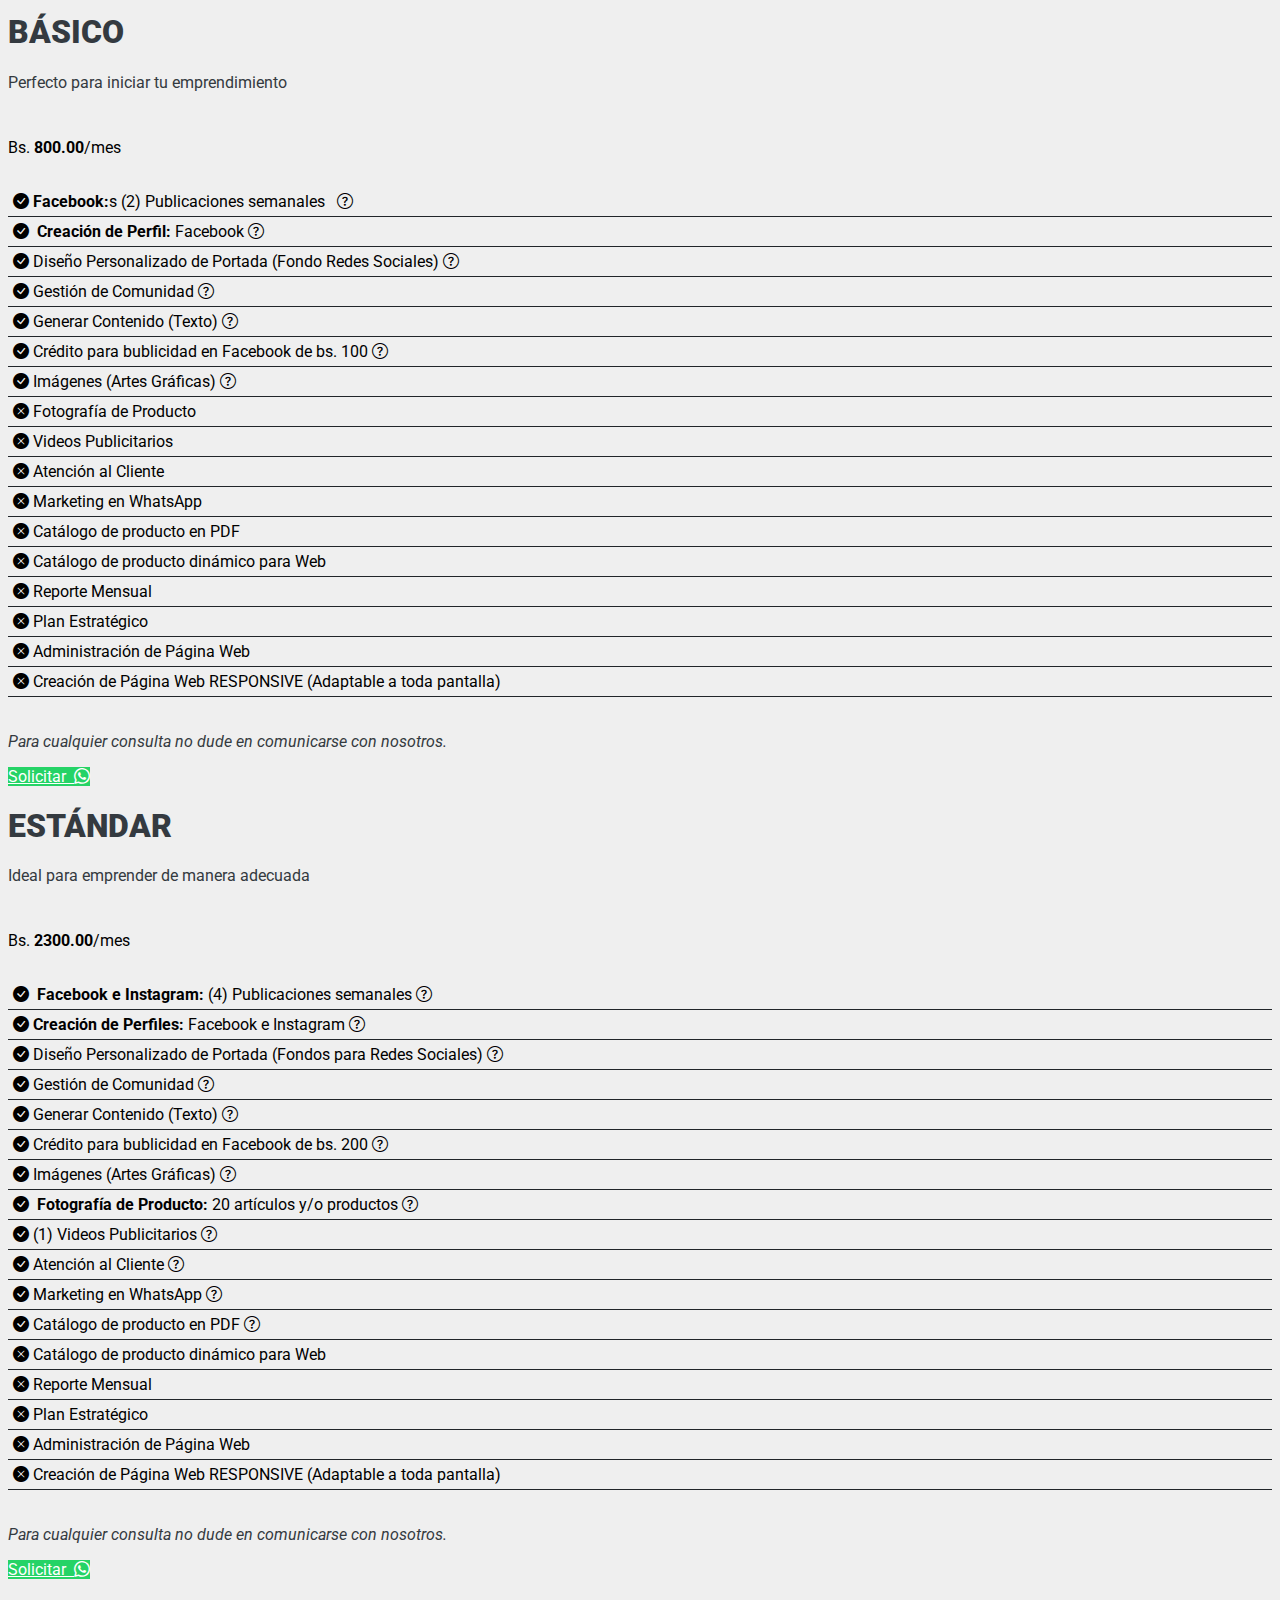
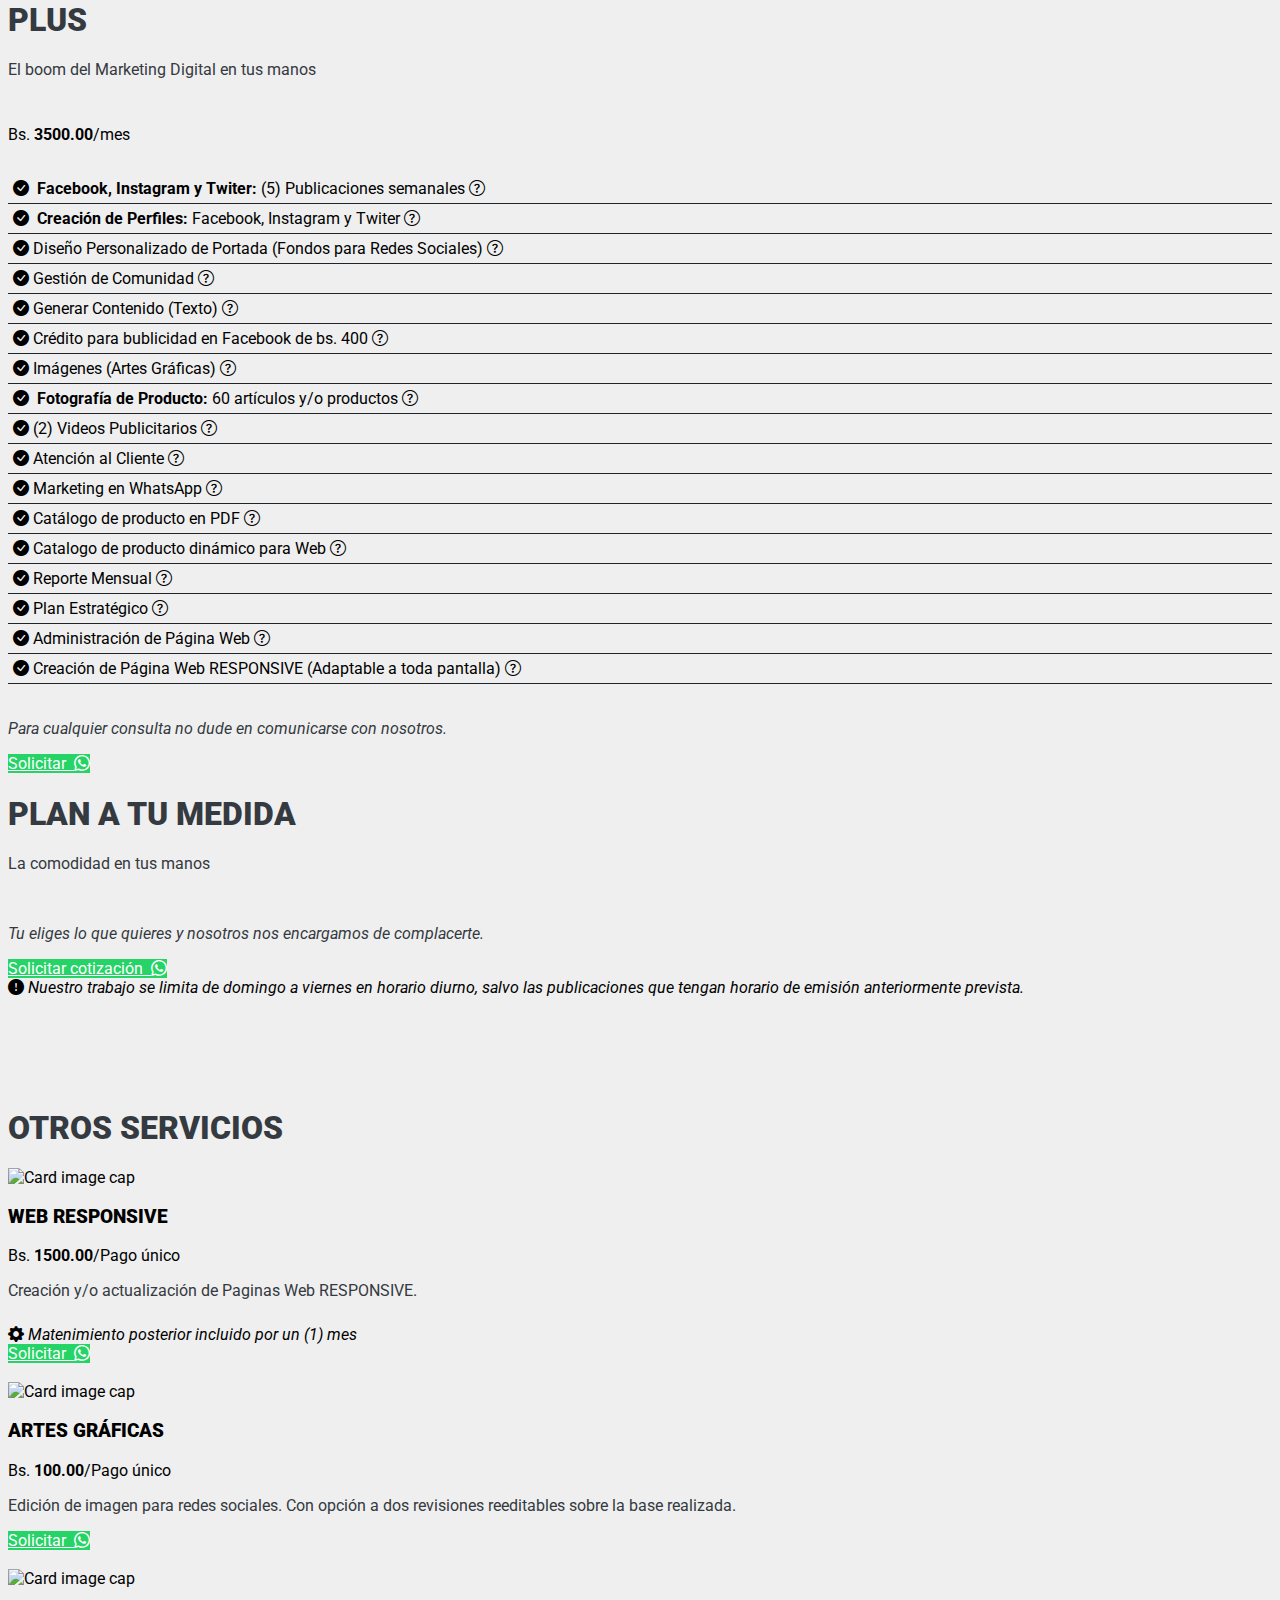
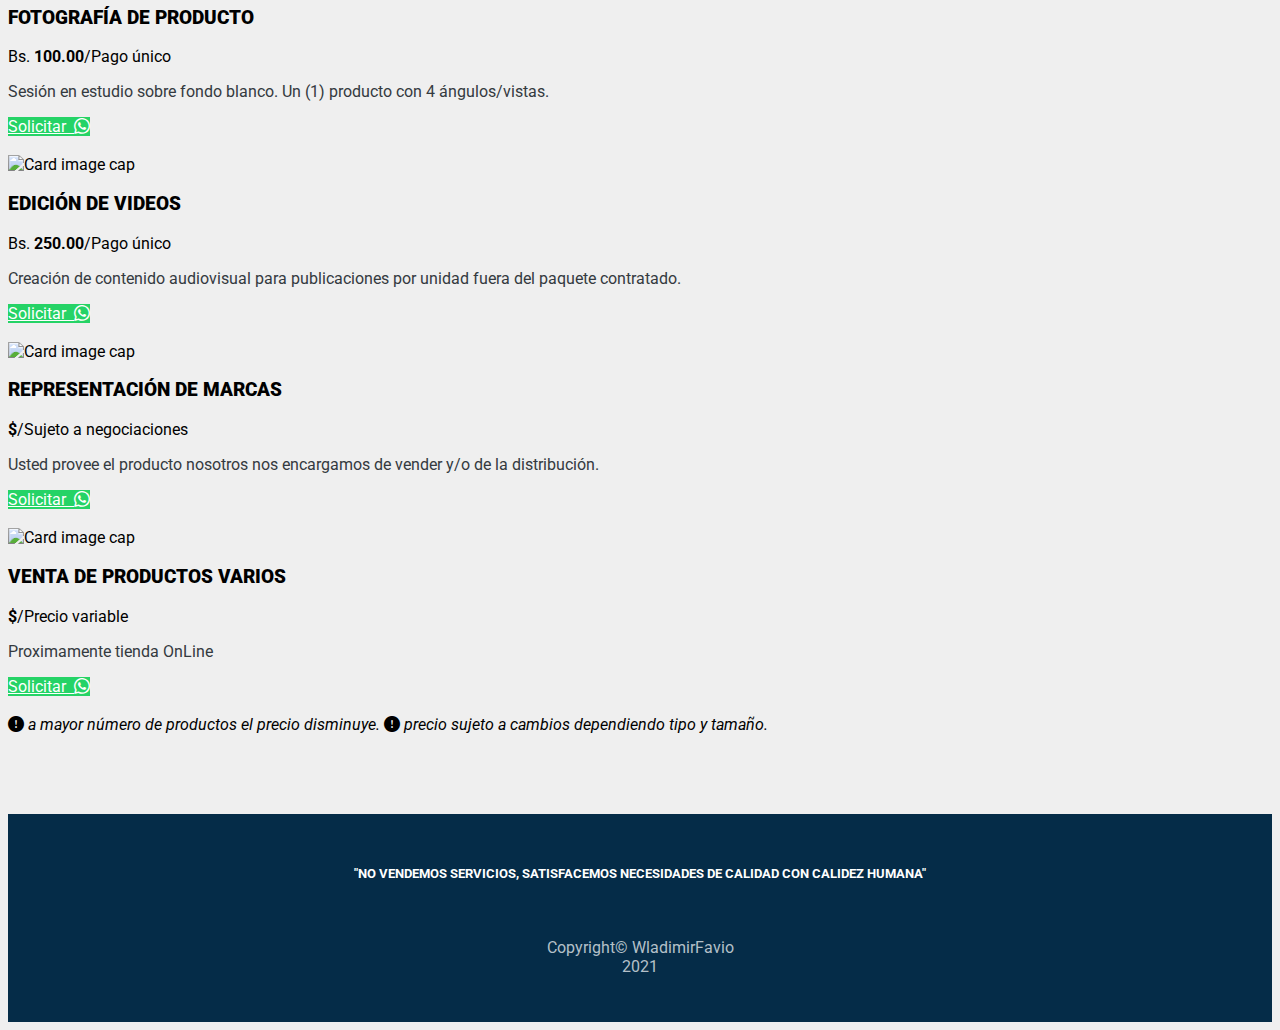
==== commit b3e90e35: "Eliminación de dobles archivos y actualización de servicio con credito para publicidad" ====
--- a/docs/index.html
+++ b/docs/index.html
@@ -18,6 +18,8 @@
         rel="stylesheet">
 
     <title>Marketing Digital</title>
+
+    <link href="img/community-manager.png" rel="icon">
 </head>
 
 <body>
@@ -179,6 +181,12 @@
                                     title="Se elaborará contenido de tipo texto para cada publicación según la tematica de la empresa. Además se adaptará y/o publicará el contenido sugerido por el cliente.">
                                     <i class="bi bi-question-circle"></i></a>
                             </li>
+                            <li><i class="bi bi-check-circle-fill text-success"></i>&nbsp;Crédito para bublicidad en
+                                Facebook de bs. 100
+                                <a type="button" data-bs-toggle="tooltip" data-bs-placement="top"
+                                    title="Este monto (bs. 100) se utilizará para la publicidad pagada a Facebook durante el mes.">
+                                    <i class="bi bi-question-circle"></i></a>
+                            </li>
                             <li><i class="bi bi-check-circle-fill text-success"></i>&nbsp;Imágenes (Artes Gráficas)
                                 <a type="button" data-bs-toggle="tooltip" data-bs-placement="top"
                                     title="Consiste en la elaboración y/o edición de las imágenes a ser publicadas. Estas serán adaptadas para las diferentes redes sociales.">
@@ -252,6 +260,12 @@
                                     title="Se elaborará contenido de tipo texto para cada publicación según la temática de la empresa. Además se adaptará y/o publicará el contenido sugerido por el cliente.">
                                     <i class="bi bi-question-circle"></i></a>
                             </li>
+                            <li><i class="bi bi-check-circle-fill text-success"></i>&nbsp;Crédito para bublicidad en
+                                Facebook de bs. 200
+                                <a type="button" data-bs-toggle="tooltip" data-bs-placement="top"
+                                    title="Este monto (bs. 200) se utilizará para la publicidad pagada a Facebook durante el mes.">
+                                    <i class="bi bi-question-circle"></i></a>
+                            </li>
                             <li><i class="bi bi-check-circle-fill text-success"></i>&nbsp;Imágenes (Artes Gráficas)
                                 <a type="button" data-bs-toggle="tooltip" data-bs-placement="top"
                                     title="Consiste en la elaboración y/o edición de las imágenes a ser publicadas. Estas serán adaptadas para las diferentes redes sociales.">
@@ -315,7 +329,7 @@
                             </section>
 
                             <li><i class="bi bi-check-circle-fill text-success"></i>&nbsp; <b>Facebook, Instagram y
-                                    Twiter:</b> (6) Publicaciones semanales <a type="button" data-bs-toggle="tooltip"
+                                    Twiter:</b> (5) Publicaciones semanales <a type="button" data-bs-toggle="tooltip"
                                     data-bs-placement="top" title="Consiste en la creación de contenido para facebook, Instagram y Twiter según se requiera y así lo solicite el cliente.
                                         Se publicará el contenido provisto por el cliente que será sujeto a cambios y adaptación, caso contrario, nosotros nos encargamos de generar contenido.
                                         Las publicaciones serán reflejadas en su redes sociales.">
@@ -339,6 +353,12 @@
                             <li><i class="bi bi-check-circle-fill text-success"></i>&nbsp;Generar Contenido (Texto)
                                 <a type="button" data-bs-toggle="tooltip" data-bs-placement="top"
                                     title="Se elaborará contenido de tipo texto para cada publicación según la temática de la empresa. Además se adaptará y/o publicará el contenido sugerido por el cliente.">
+                                    <i class="bi bi-question-circle"></i></a>
+                            </li>
+                            <li><i class="bi bi-check-circle-fill text-success"></i>&nbsp;Crédito para bublicidad en
+                                Facebook de bs. 400
+                                <a type="button" data-bs-toggle="tooltip" data-bs-placement="top"
+                                    title="Este monto (bs. 400) se utilizará para la publicidad pagada a Facebook durante el mes.">
                                     <i class="bi bi-question-circle"></i></a>
                             </li>
                             <li><i class="bi bi-check-circle-fill text-success"></i>&nbsp;Imágenes (Artes Gráficas)
@@ -428,12 +448,12 @@
                     </div>
                 </div>
 
-
-                <i class="text-center"> <i class="bi bi-exclamation-circle-fill"></i> Nuestro trabajo se limita de
-                    domingo a
-                    viernes en horario diurno, salvo las publicaciones que tengan horario de emisión anteriormente
-                    prevista.</i>
-
+                    <i class="text-center"> <i class="bi bi-exclamation-circle-fill"></i> Nuestro trabajo se
+                        limita de
+                        domingo a
+                        viernes en horario diurno, salvo las publicaciones que tengan horario de emisión anteriormente
+                        prevista.
+                    </i>
             </div>
         </section>
 
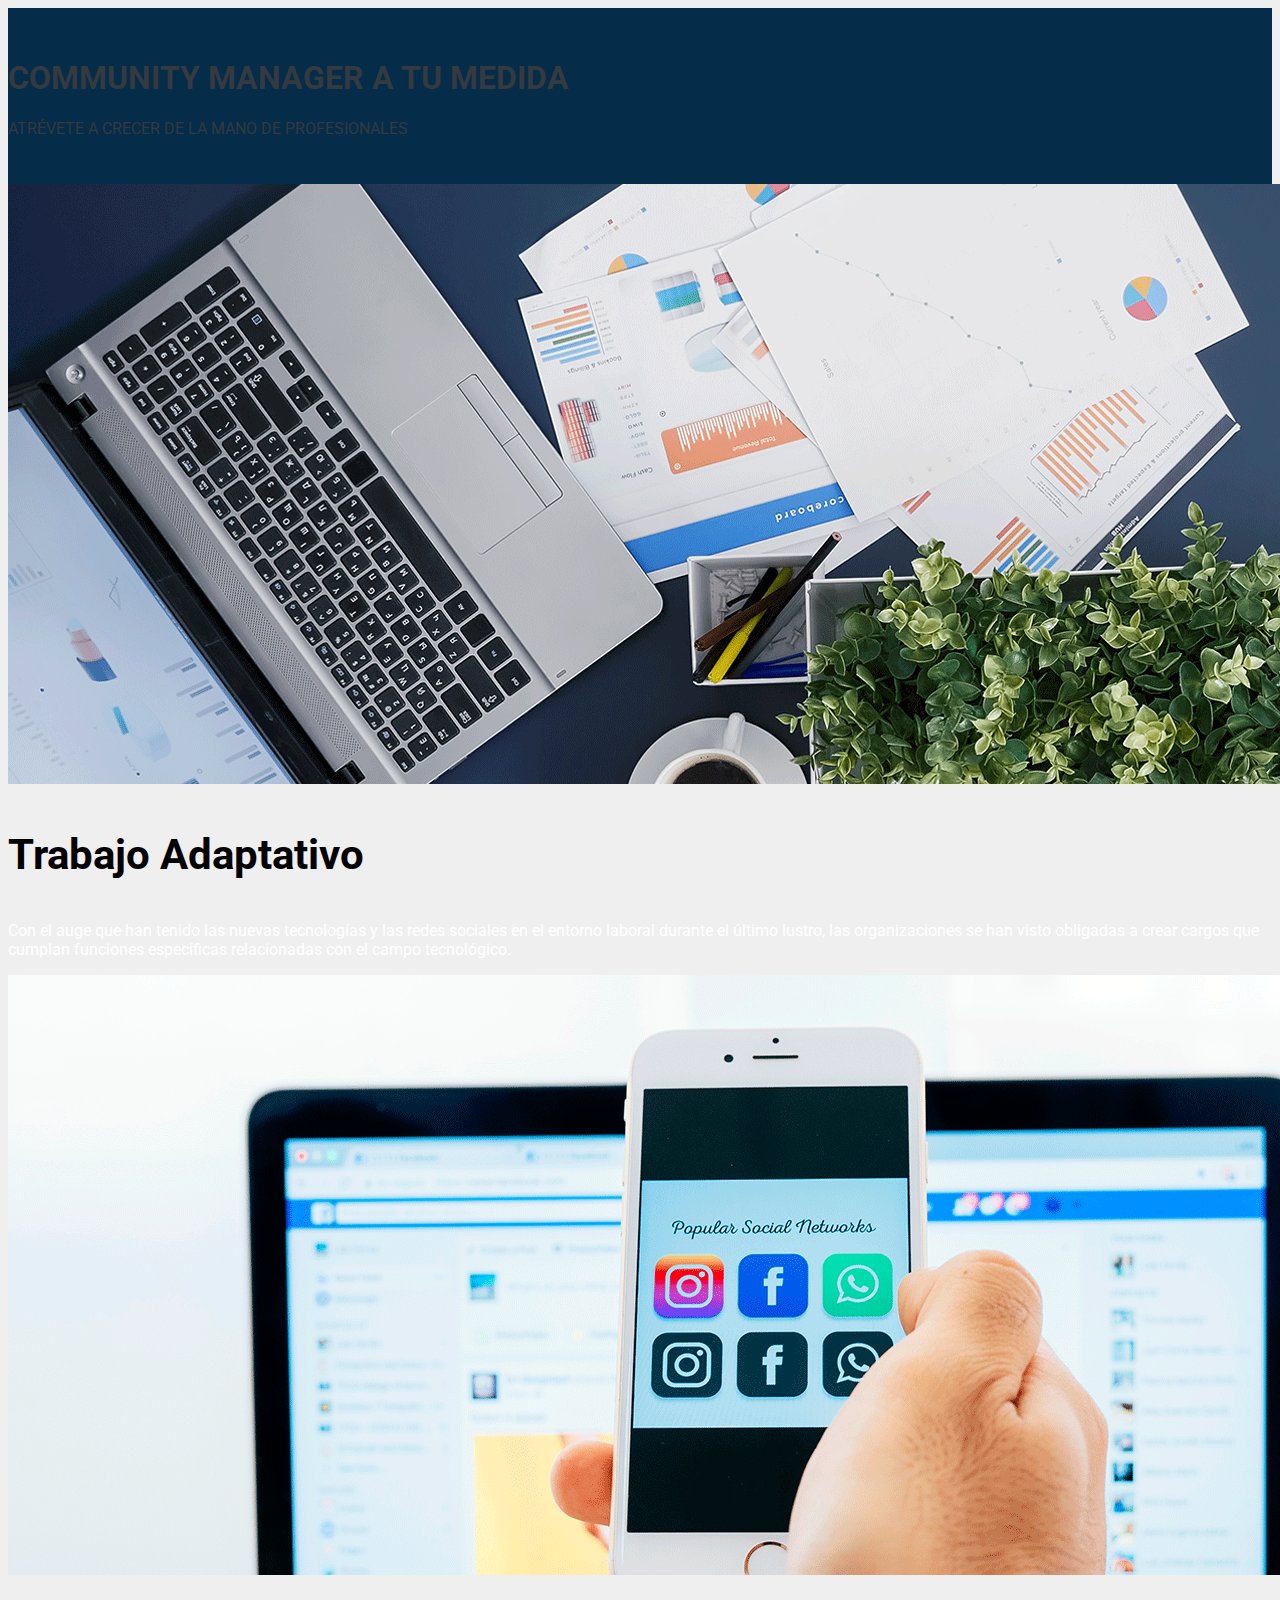
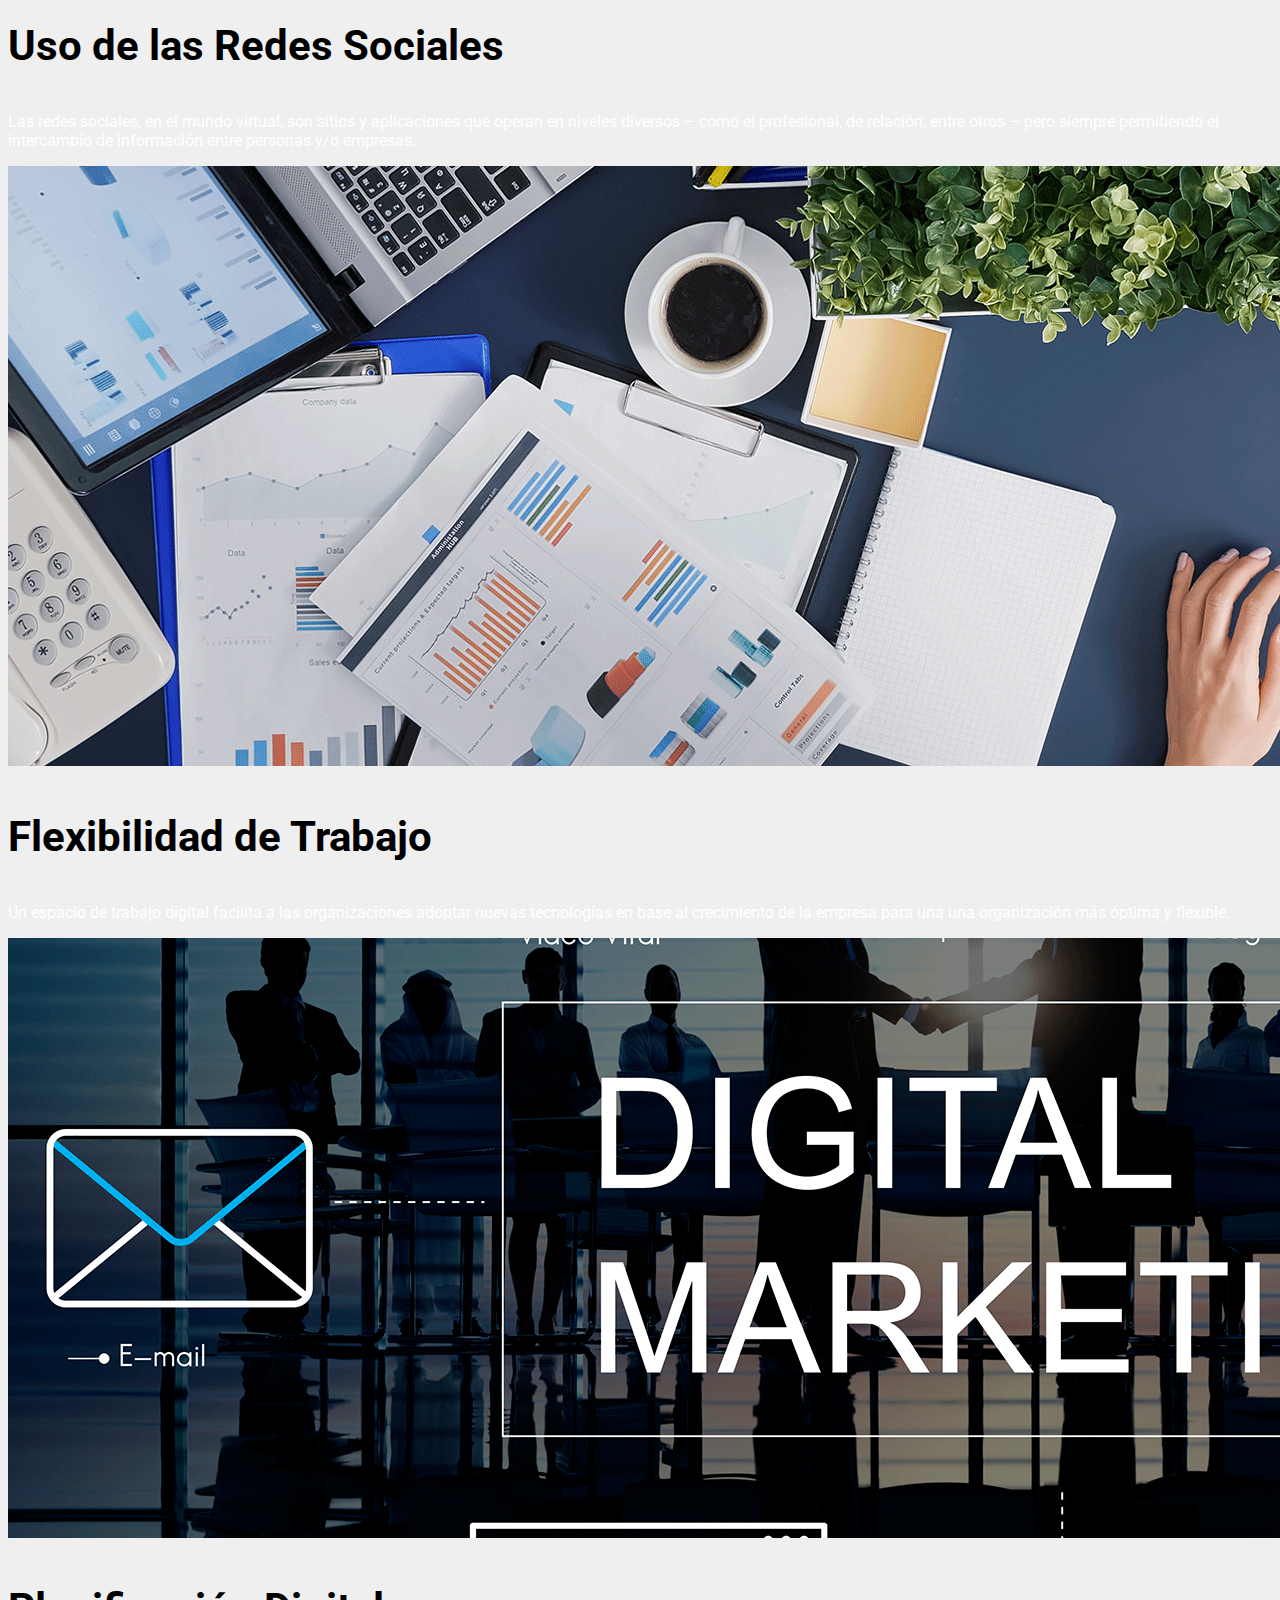
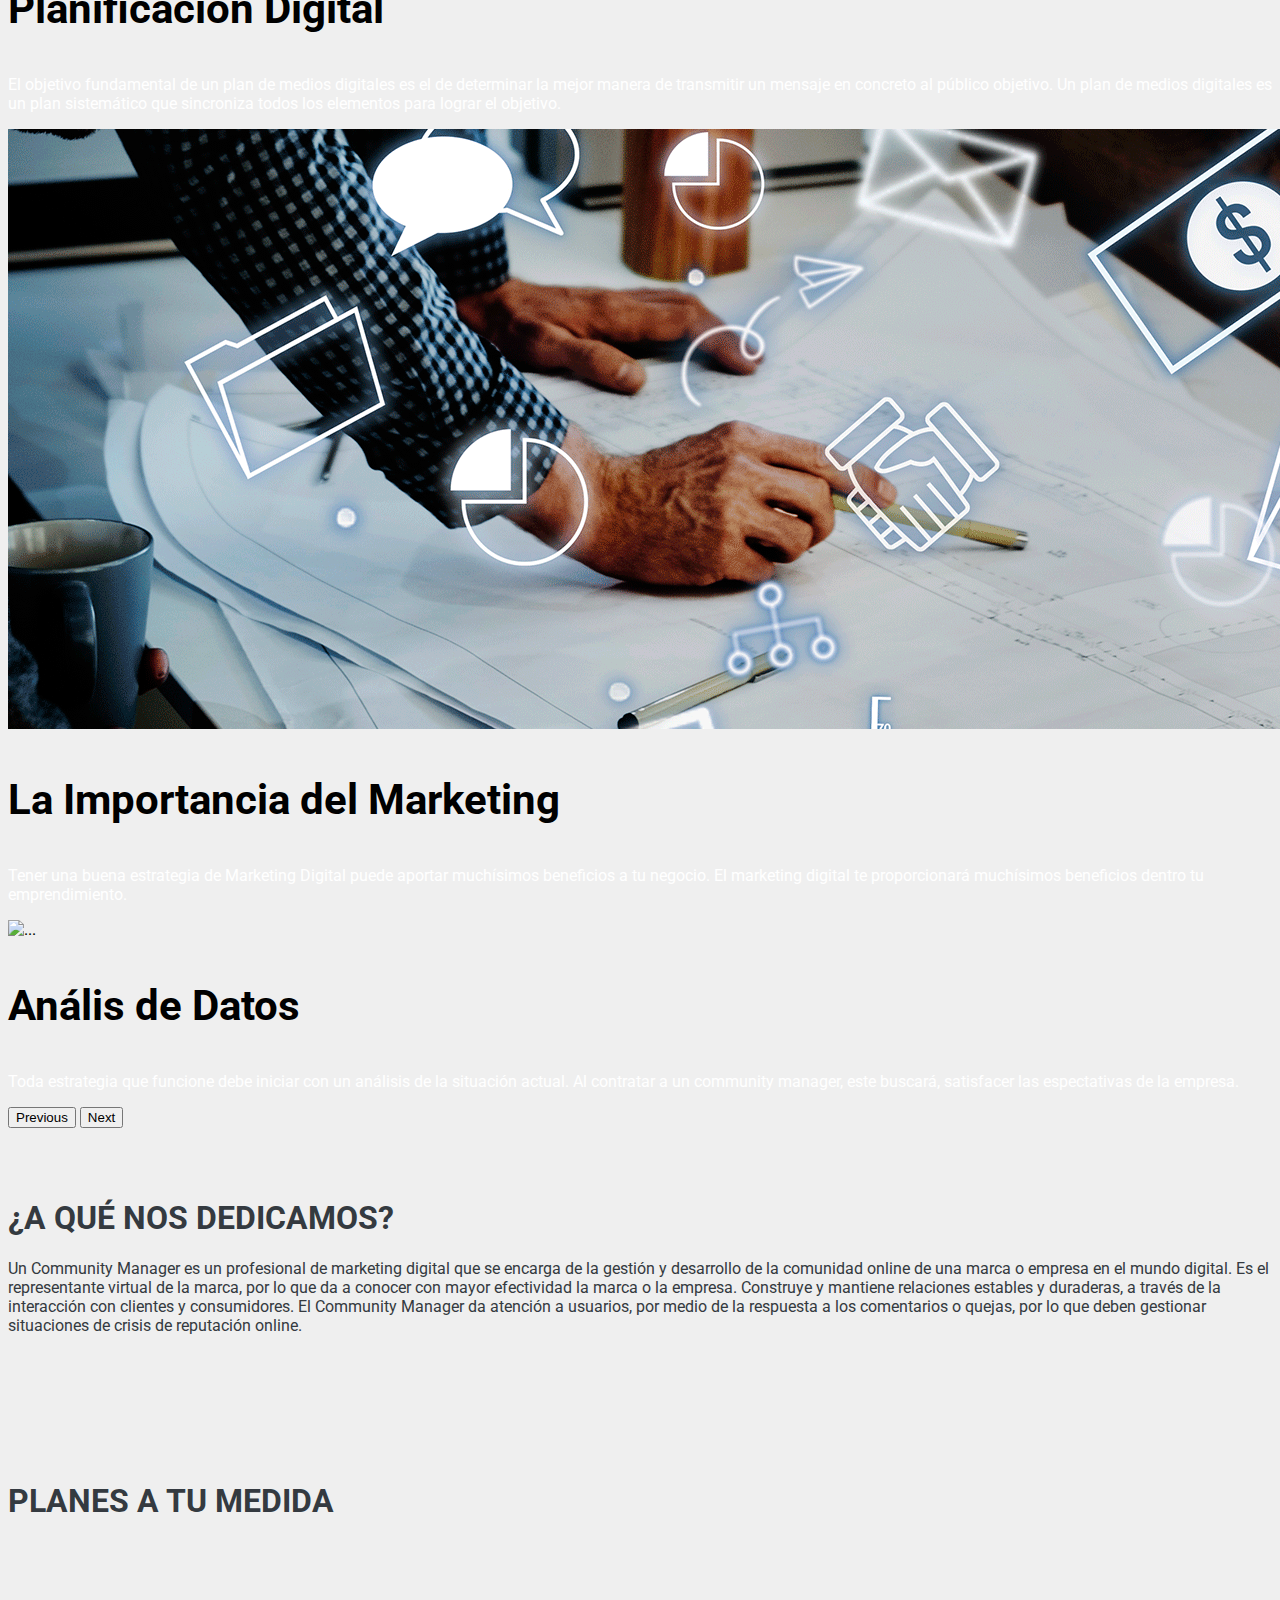
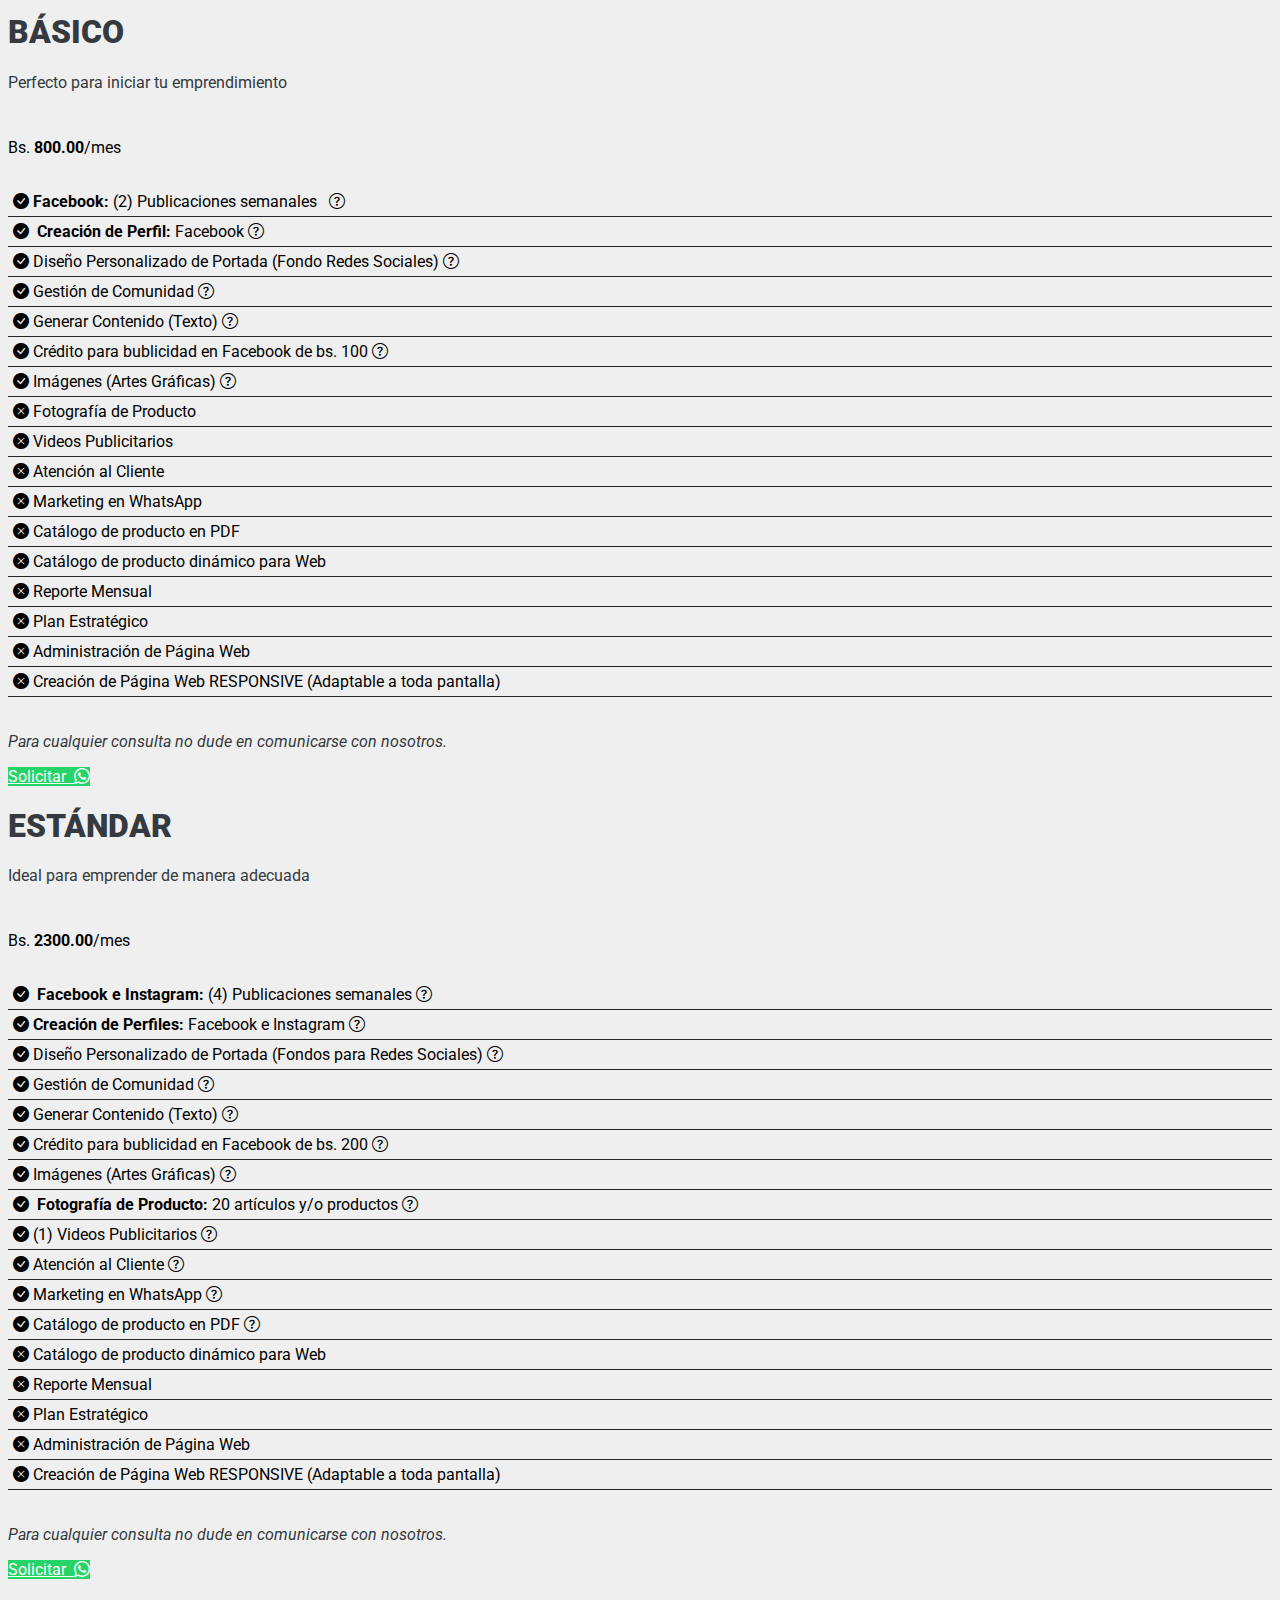
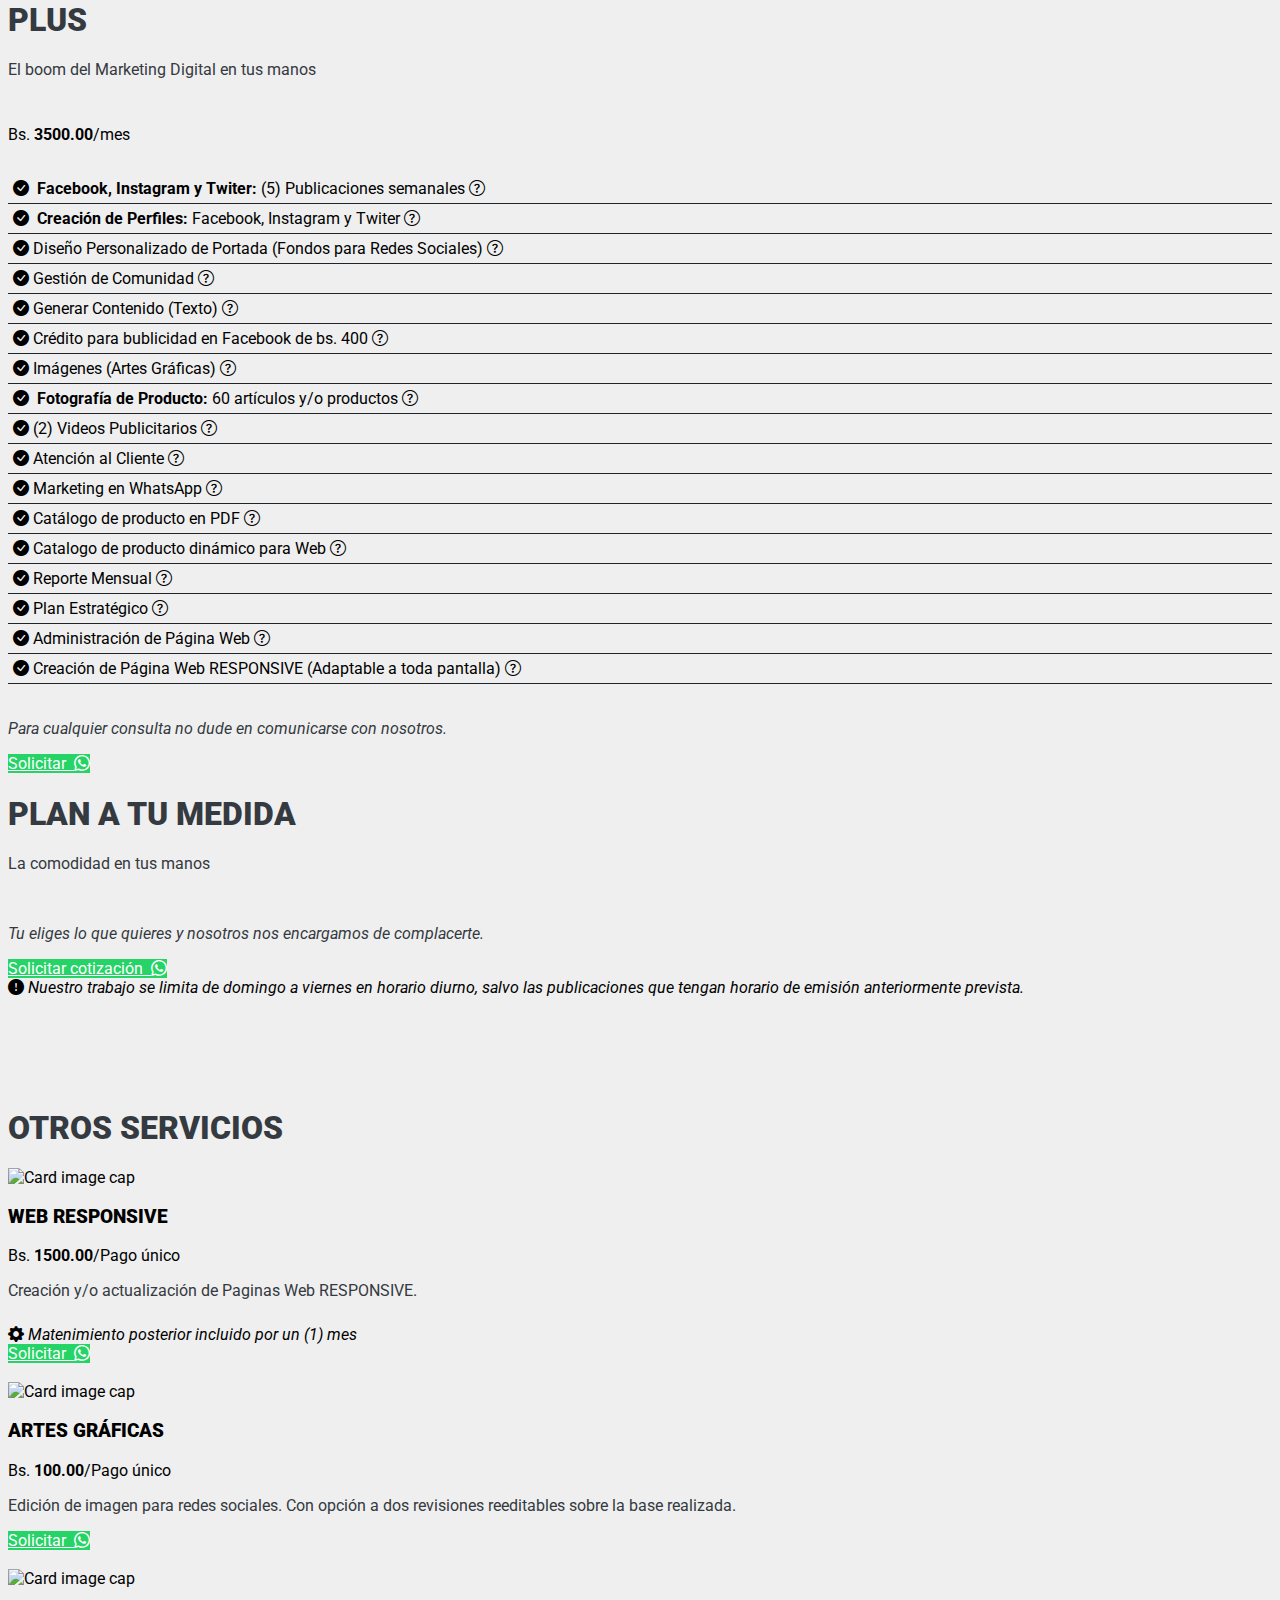
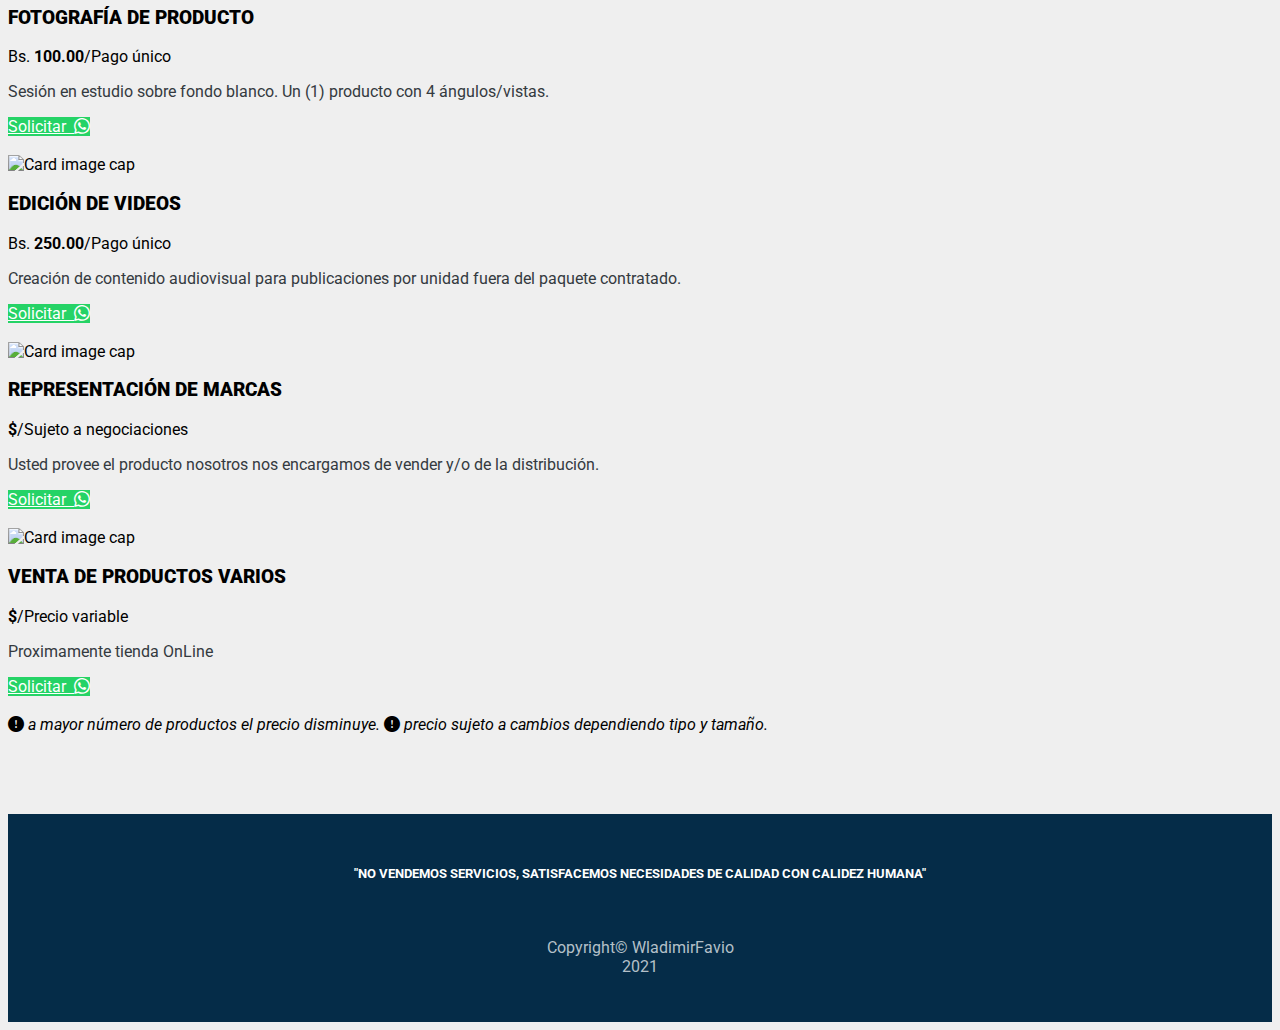
==== commit 88a7652a: "Arreglo temino Adaptativo" ====
--- a/docs/index.html
+++ b/docs/index.html
@@ -48,7 +48,7 @@
             <div class="carousel-item  active">
                 <img src="img/slider1.png" class="d-block width-70" alt="...">
                 <div class="carousel-caption d-md-block rounded">
-                    <h3>Trabajo Adaptatipo</h3>
+                    <h3>Trabajo Adaptativo</h3>
                     <p>Con el auge que han tenido las nuevas tecnologías y las redes sociales en el entorno laboral
                         durante el último lustro, las organizaciones se han visto obligadas a crear cargos que cumplan
                         funciones específicas relacionadas con el campo tecnológico.</p>
@@ -155,7 +155,7 @@
                                 <span class="h1">Bs. <b>800.00</b></span>/mes
                             </section>
 
-                            <li><i class="bi bi-check-circle-fill text-success"></i>&nbsp;<b>Facebook:</b>s (2)
+                            <li><i class="bi bi-check-circle-fill text-success"></i>&nbsp;<b>Facebook:</b> (2)
                                 Publicaciones
                                 semanales
                                 &nbsp;<a type="button" data-bs-toggle="tooltip" data-bs-placement="top"
@@ -448,12 +448,12 @@
                     </div>
                 </div>
 
-                    <i class="text-center"> <i class="bi bi-exclamation-circle-fill"></i> Nuestro trabajo se
-                        limita de
-                        domingo a
-                        viernes en horario diurno, salvo las publicaciones que tengan horario de emisión anteriormente
-                        prevista.
-                    </i>
+                <i class="text-center"> <i class="bi bi-exclamation-circle-fill"></i> Nuestro trabajo se
+                    limita de
+                    domingo a
+                    viernes en horario diurno, salvo las publicaciones que tengan horario de emisión anteriormente
+                    prevista.
+                </i>
             </div>
         </section>
 
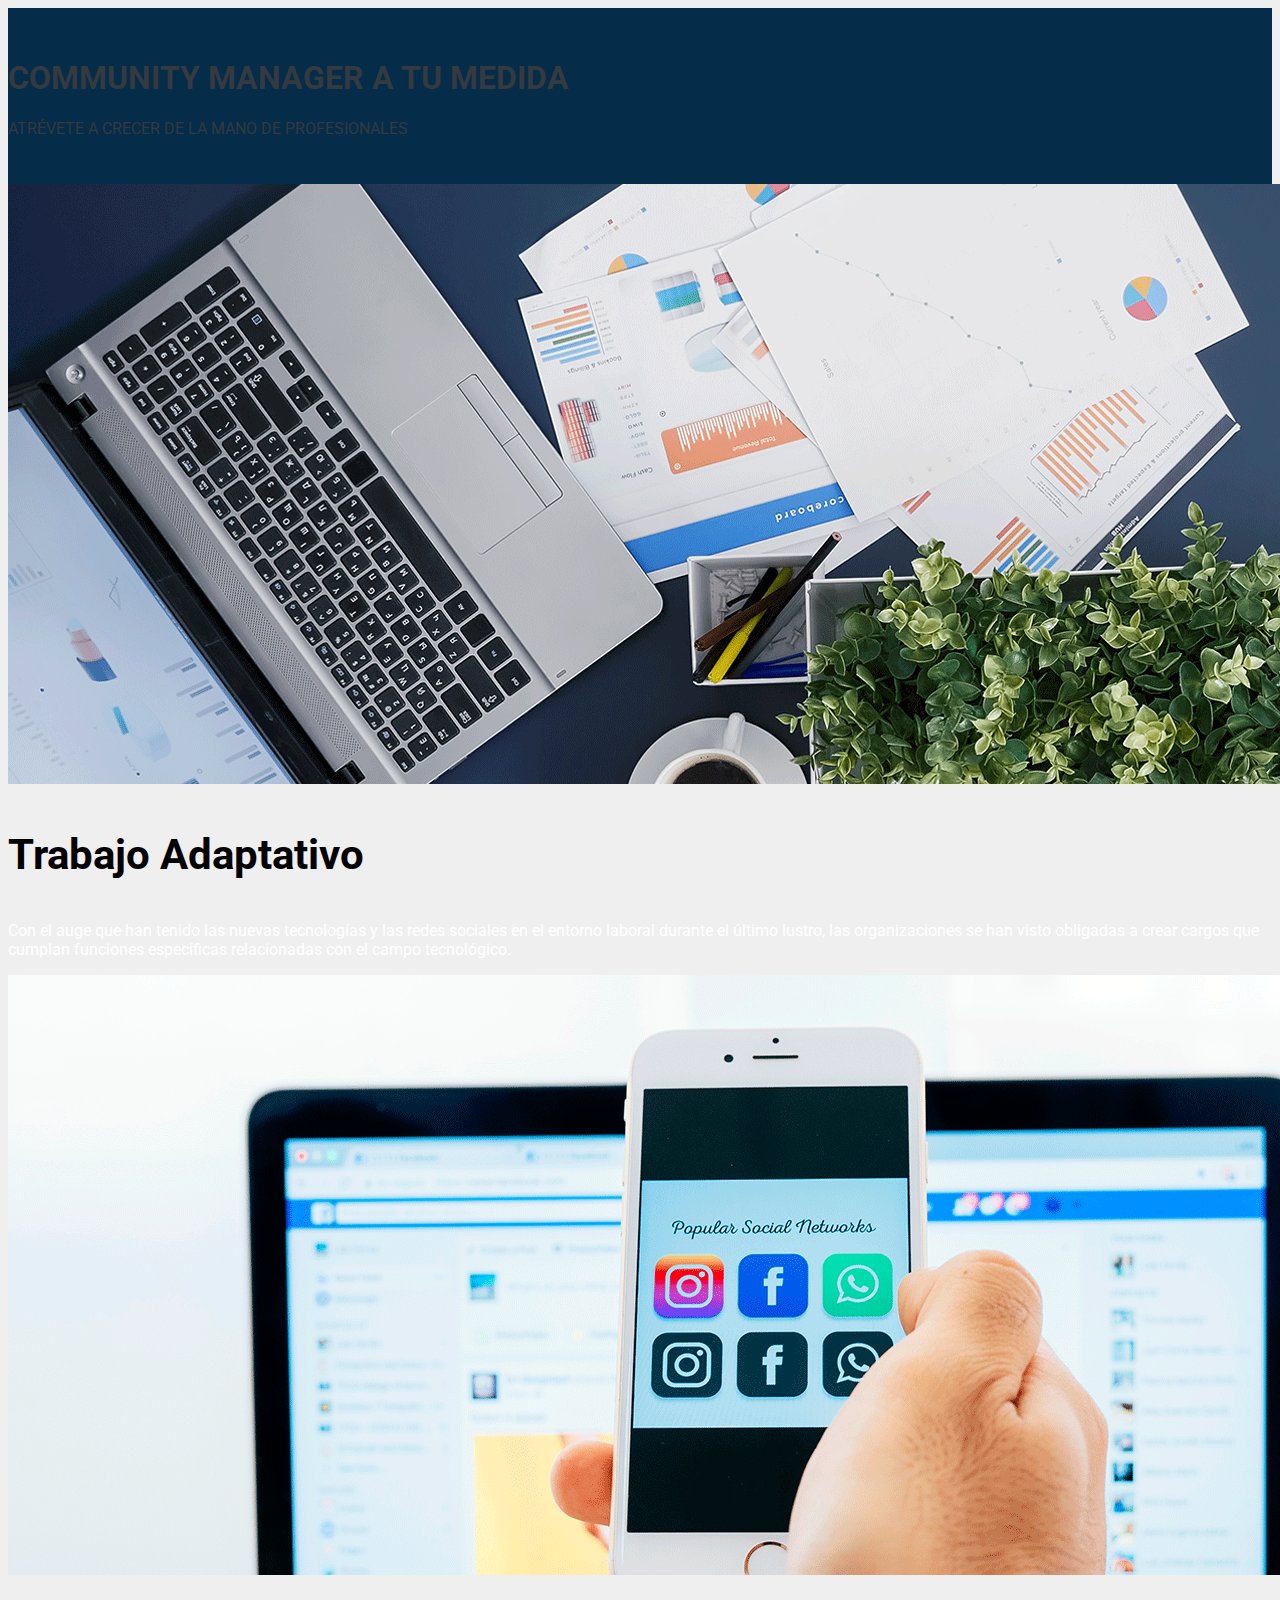
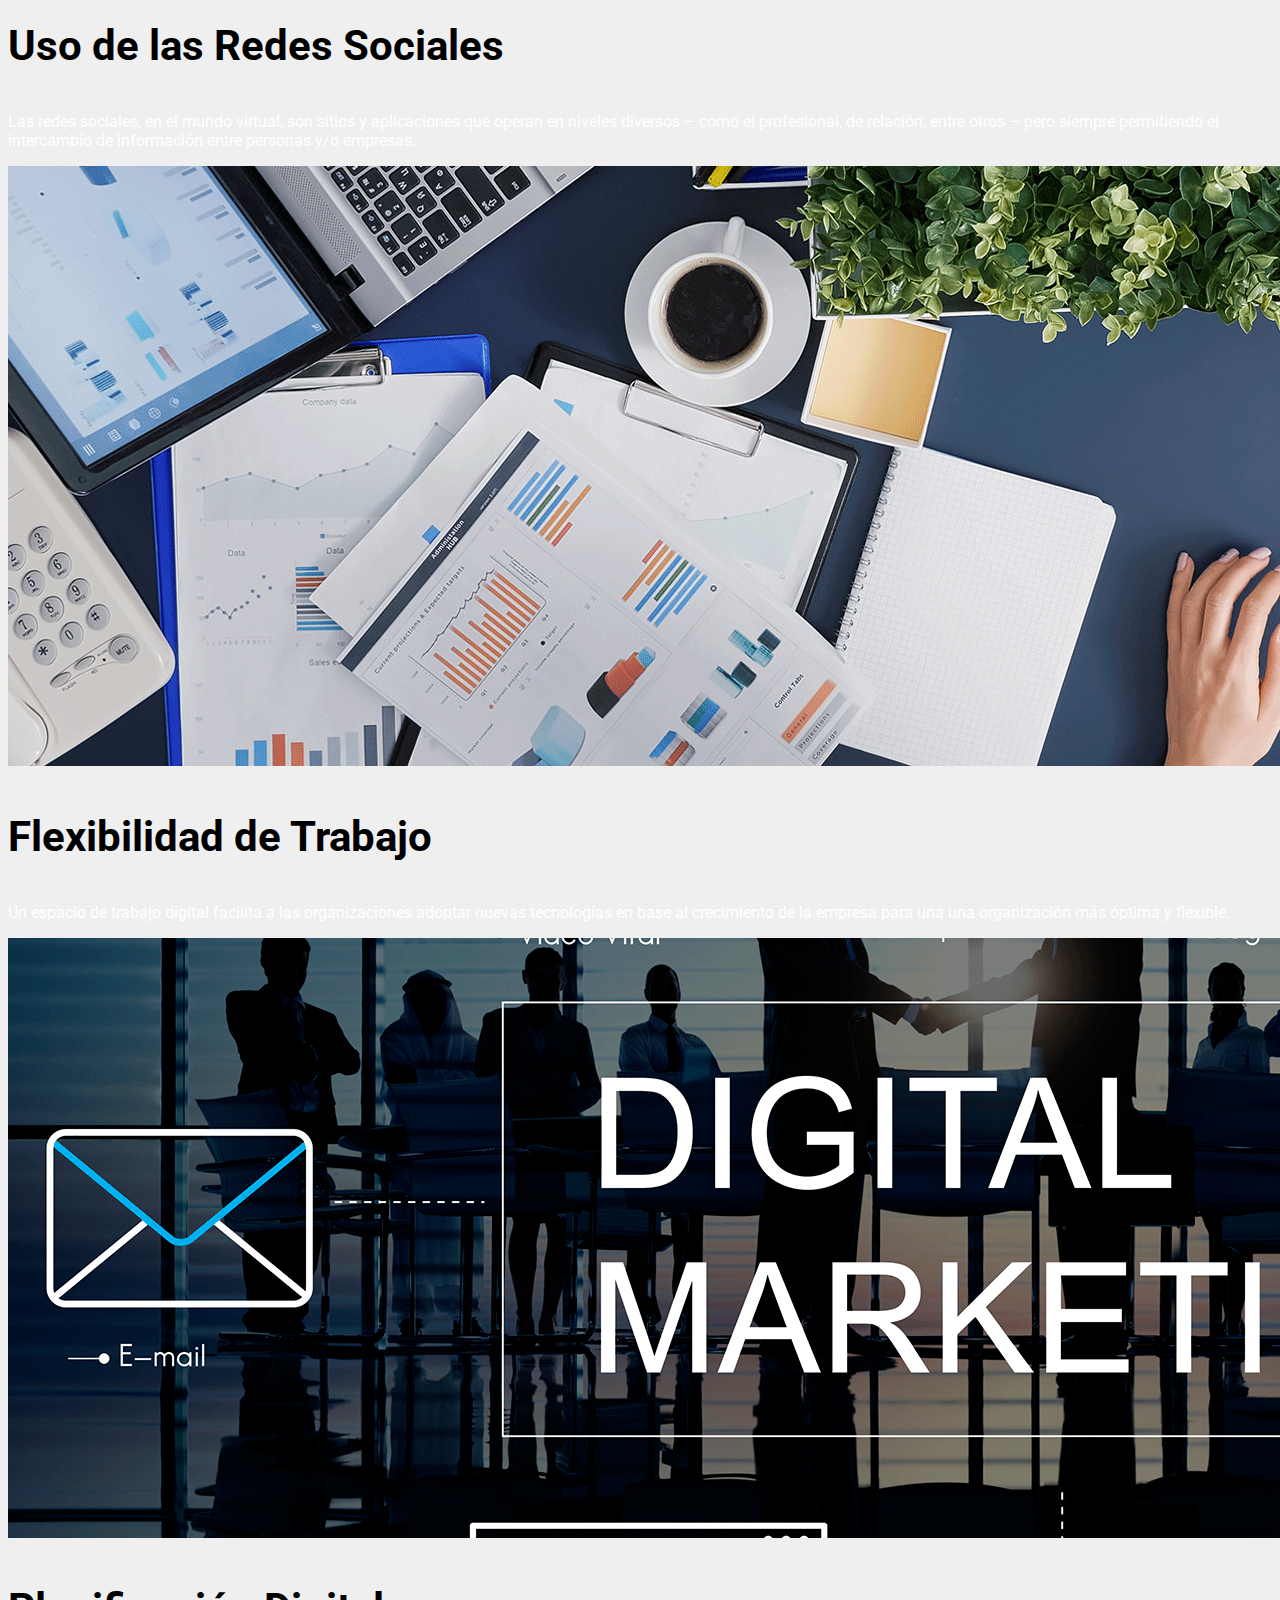
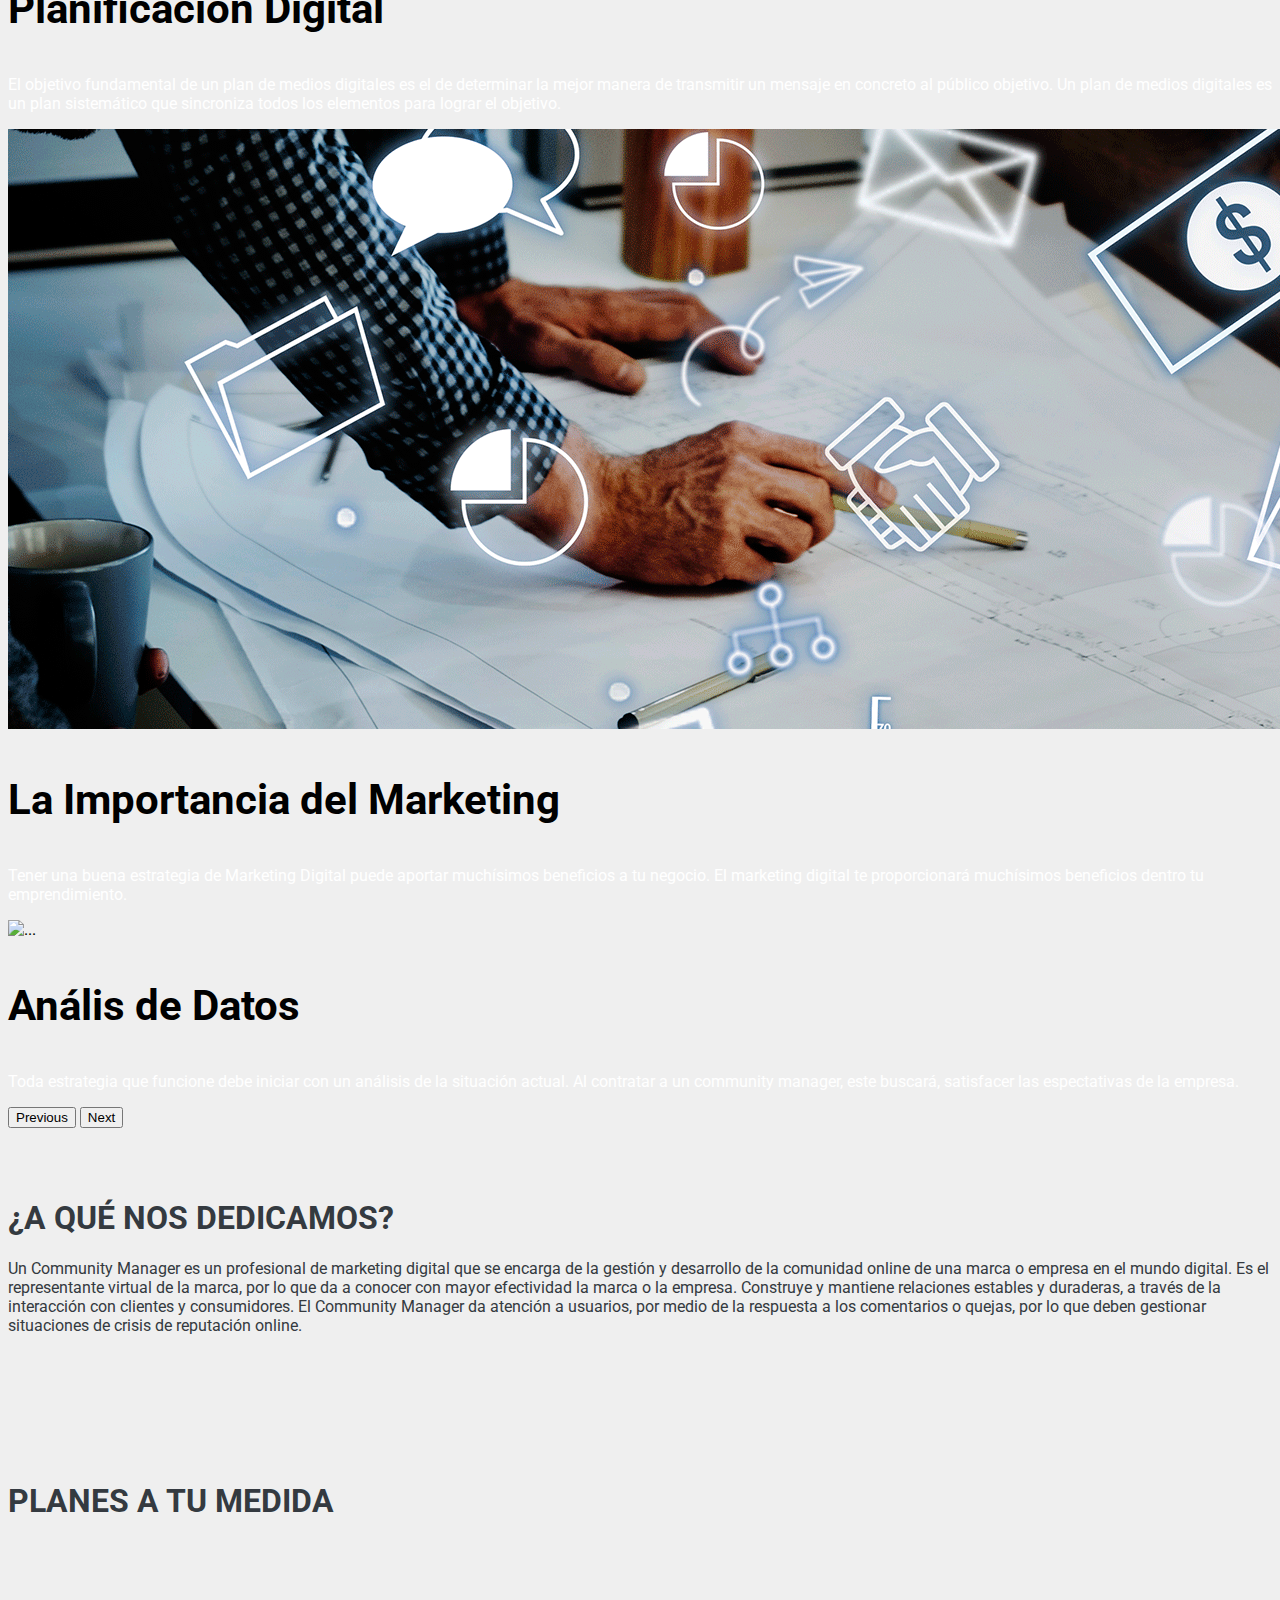
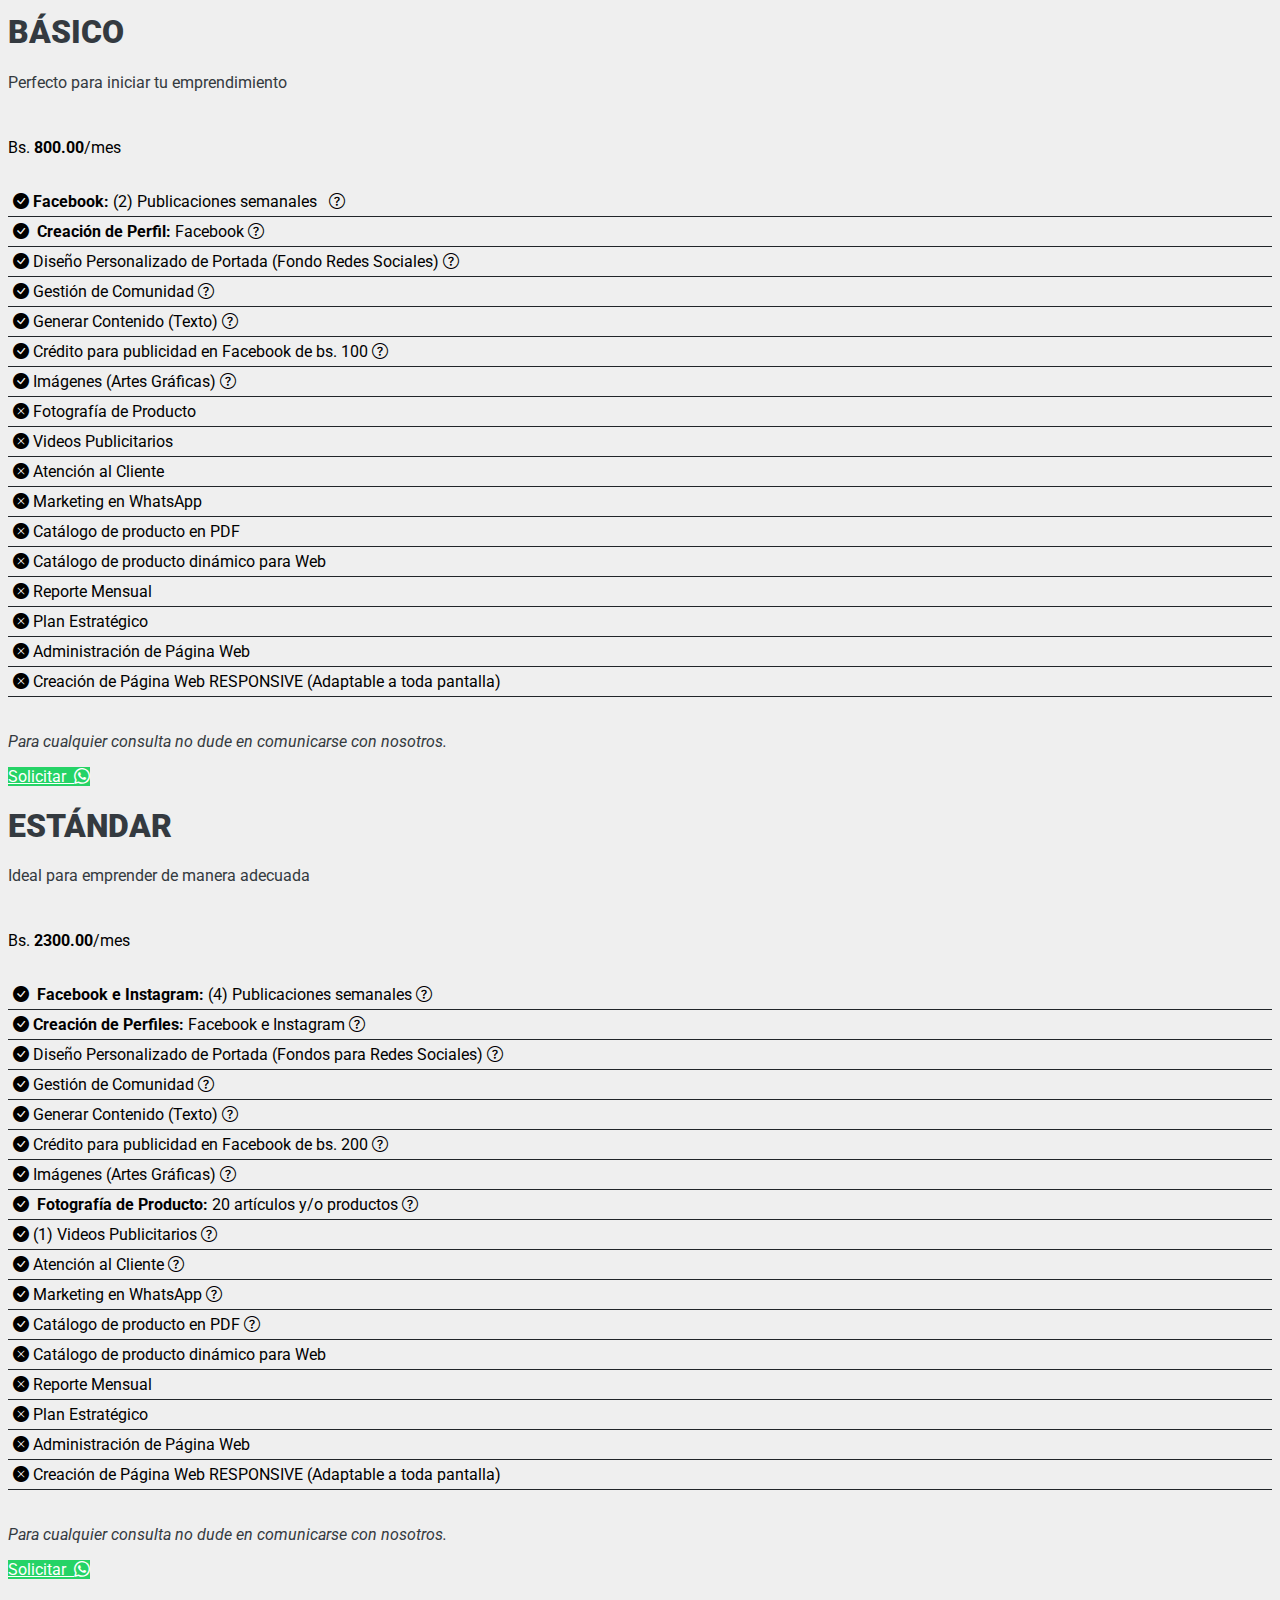
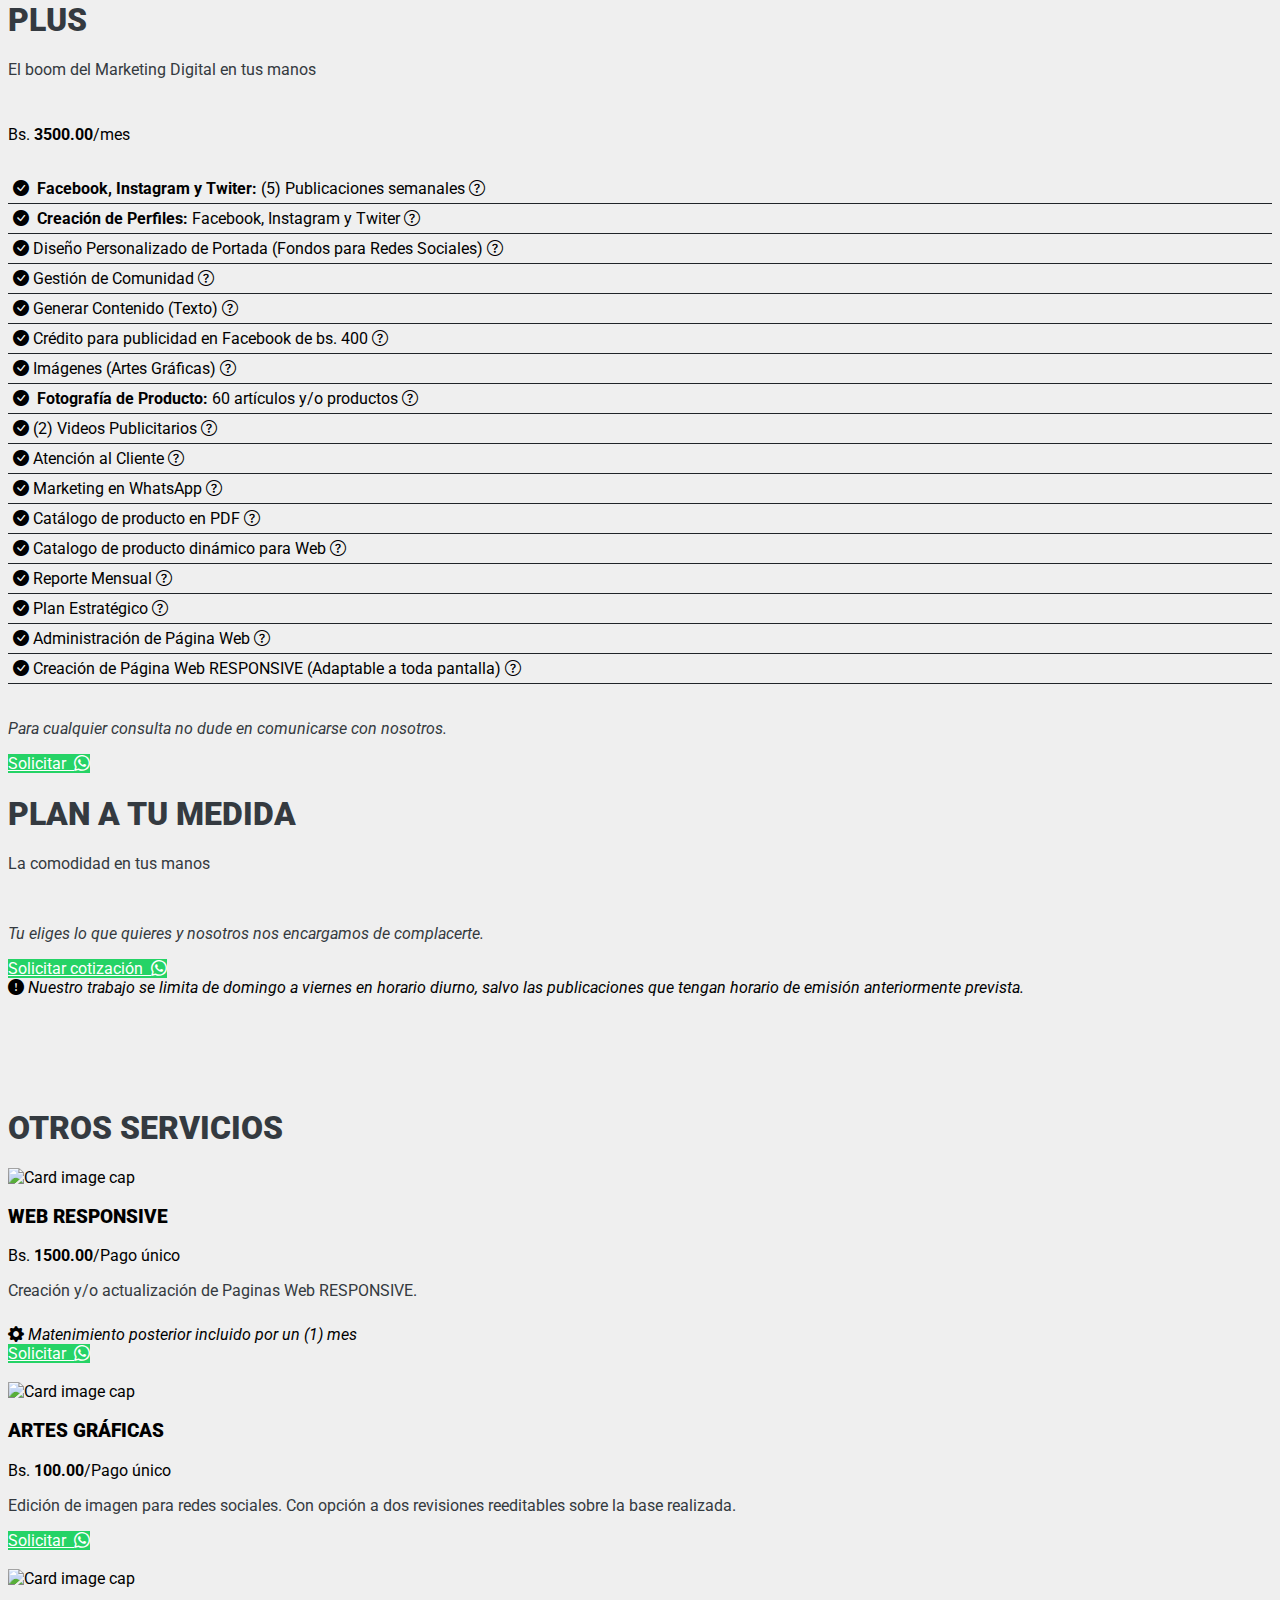
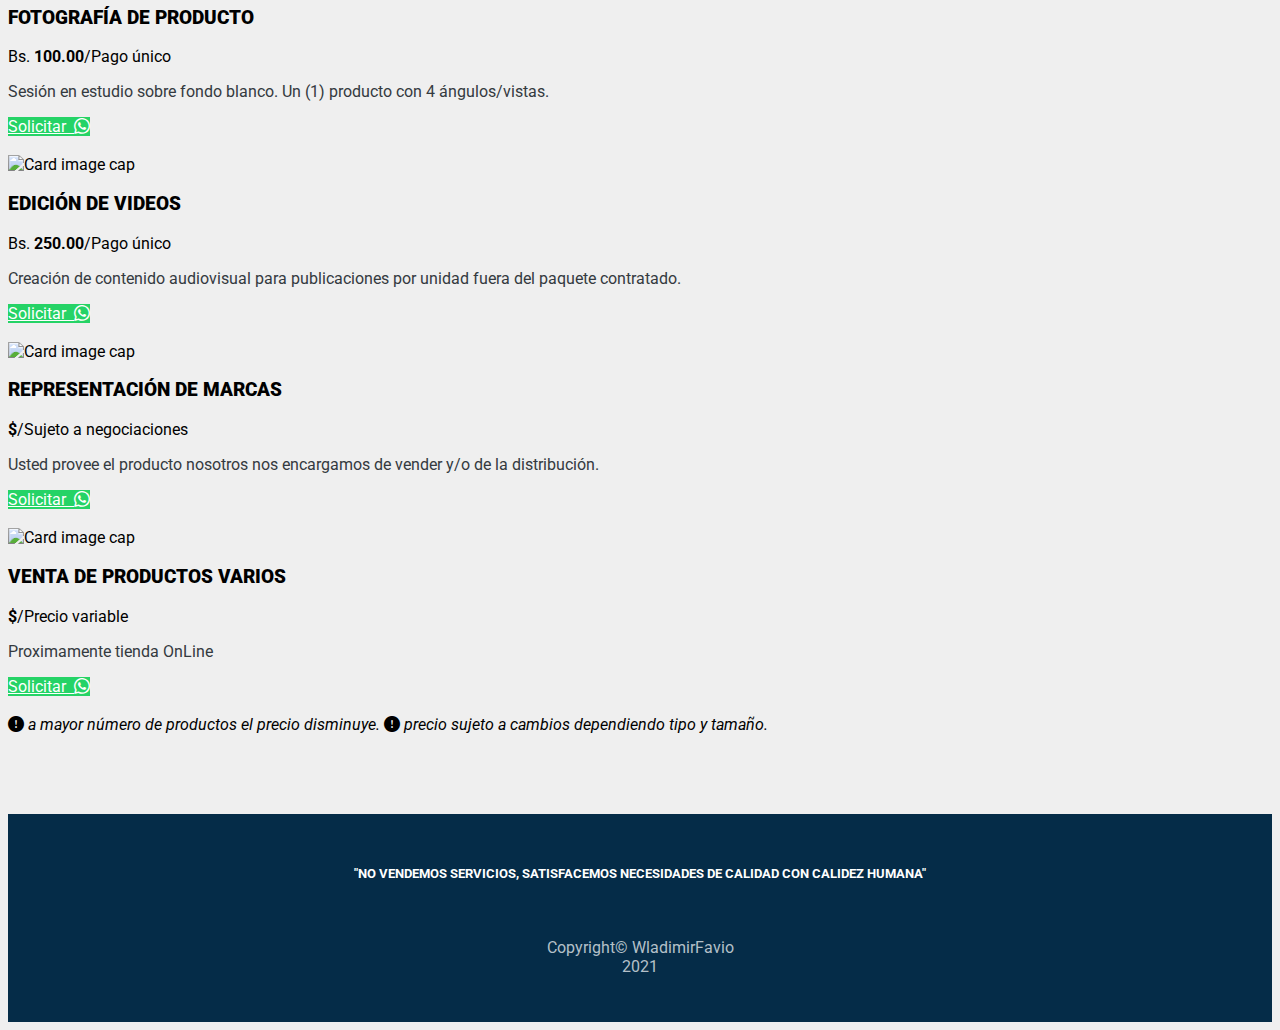
==== commit 4cfc611e: "Aumento de descripció al apartado del credito" ====
--- a/docs/index.html
+++ b/docs/index.html
@@ -181,10 +181,10 @@
                                     title="Se elaborará contenido de tipo texto para cada publicación según la tematica de la empresa. Además se adaptará y/o publicará el contenido sugerido por el cliente.">
                                     <i class="bi bi-question-circle"></i></a>
                             </li>
-                            <li><i class="bi bi-check-circle-fill text-success"></i>&nbsp;Crédito para bublicidad en
+                            <li><i class="bi bi-check-circle-fill text-success"></i>&nbsp;Crédito para publicidad en
                                 Facebook de bs. 100
                                 <a type="button" data-bs-toggle="tooltip" data-bs-placement="top"
-                                    title="Este monto (bs. 100) se utilizará para la publicidad pagada a Facebook durante el mes.">
+                                    title="Este monto (bs. 100) se utilizará para la publicidad pagada a Facebook durante el mes. Si la empresa o marca desea aumentar la publicidad o un alcance mayor, el costo de la misma será adicional al crédito del paquete en cuestión.">
                                     <i class="bi bi-question-circle"></i></a>
                             </li>
                             <li><i class="bi bi-check-circle-fill text-success"></i>&nbsp;Imágenes (Artes Gráficas)
@@ -260,10 +260,10 @@
                                     title="Se elaborará contenido de tipo texto para cada publicación según la temática de la empresa. Además se adaptará y/o publicará el contenido sugerido por el cliente.">
                                     <i class="bi bi-question-circle"></i></a>
                             </li>
-                            <li><i class="bi bi-check-circle-fill text-success"></i>&nbsp;Crédito para bublicidad en
+                            <li><i class="bi bi-check-circle-fill text-success"></i>&nbsp;Crédito para publicidad en
                                 Facebook de bs. 200
                                 <a type="button" data-bs-toggle="tooltip" data-bs-placement="top"
-                                    title="Este monto (bs. 200) se utilizará para la publicidad pagada a Facebook durante el mes.">
+                                    title="Este monto (bs. 200) se utilizará para la publicidad pagada a Facebook durante el mes. Si la empresa o marca desea aumentar la publicidad o un alcance mayor, el costo de la misma será adicional al crédito del paquete en cuestión.">
                                     <i class="bi bi-question-circle"></i></a>
                             </li>
                             <li><i class="bi bi-check-circle-fill text-success"></i>&nbsp;Imágenes (Artes Gráficas)
@@ -355,10 +355,10 @@
                                     title="Se elaborará contenido de tipo texto para cada publicación según la temática de la empresa. Además se adaptará y/o publicará el contenido sugerido por el cliente.">
                                     <i class="bi bi-question-circle"></i></a>
                             </li>
-                            <li><i class="bi bi-check-circle-fill text-success"></i>&nbsp;Crédito para bublicidad en
+                            <li><i class="bi bi-check-circle-fill text-success"></i>&nbsp;Crédito para publicidad en
                                 Facebook de bs. 400
                                 <a type="button" data-bs-toggle="tooltip" data-bs-placement="top"
-                                    title="Este monto (bs. 400) se utilizará para la publicidad pagada a Facebook durante el mes.">
+                                    title="Este monto (bs. 400) se utilizará para la publicidad pagada a Facebook durante el mes. Si la empresa o marca desea aumentar la publicidad o un alcance mayor, el costo de la misma será adicional al crédito del paquete en cuestión.">
                                     <i class="bi bi-question-circle"></i></a>
                             </li>
                             <li><i class="bi bi-check-circle-fill text-success"></i>&nbsp;Imágenes (Artes Gráficas)
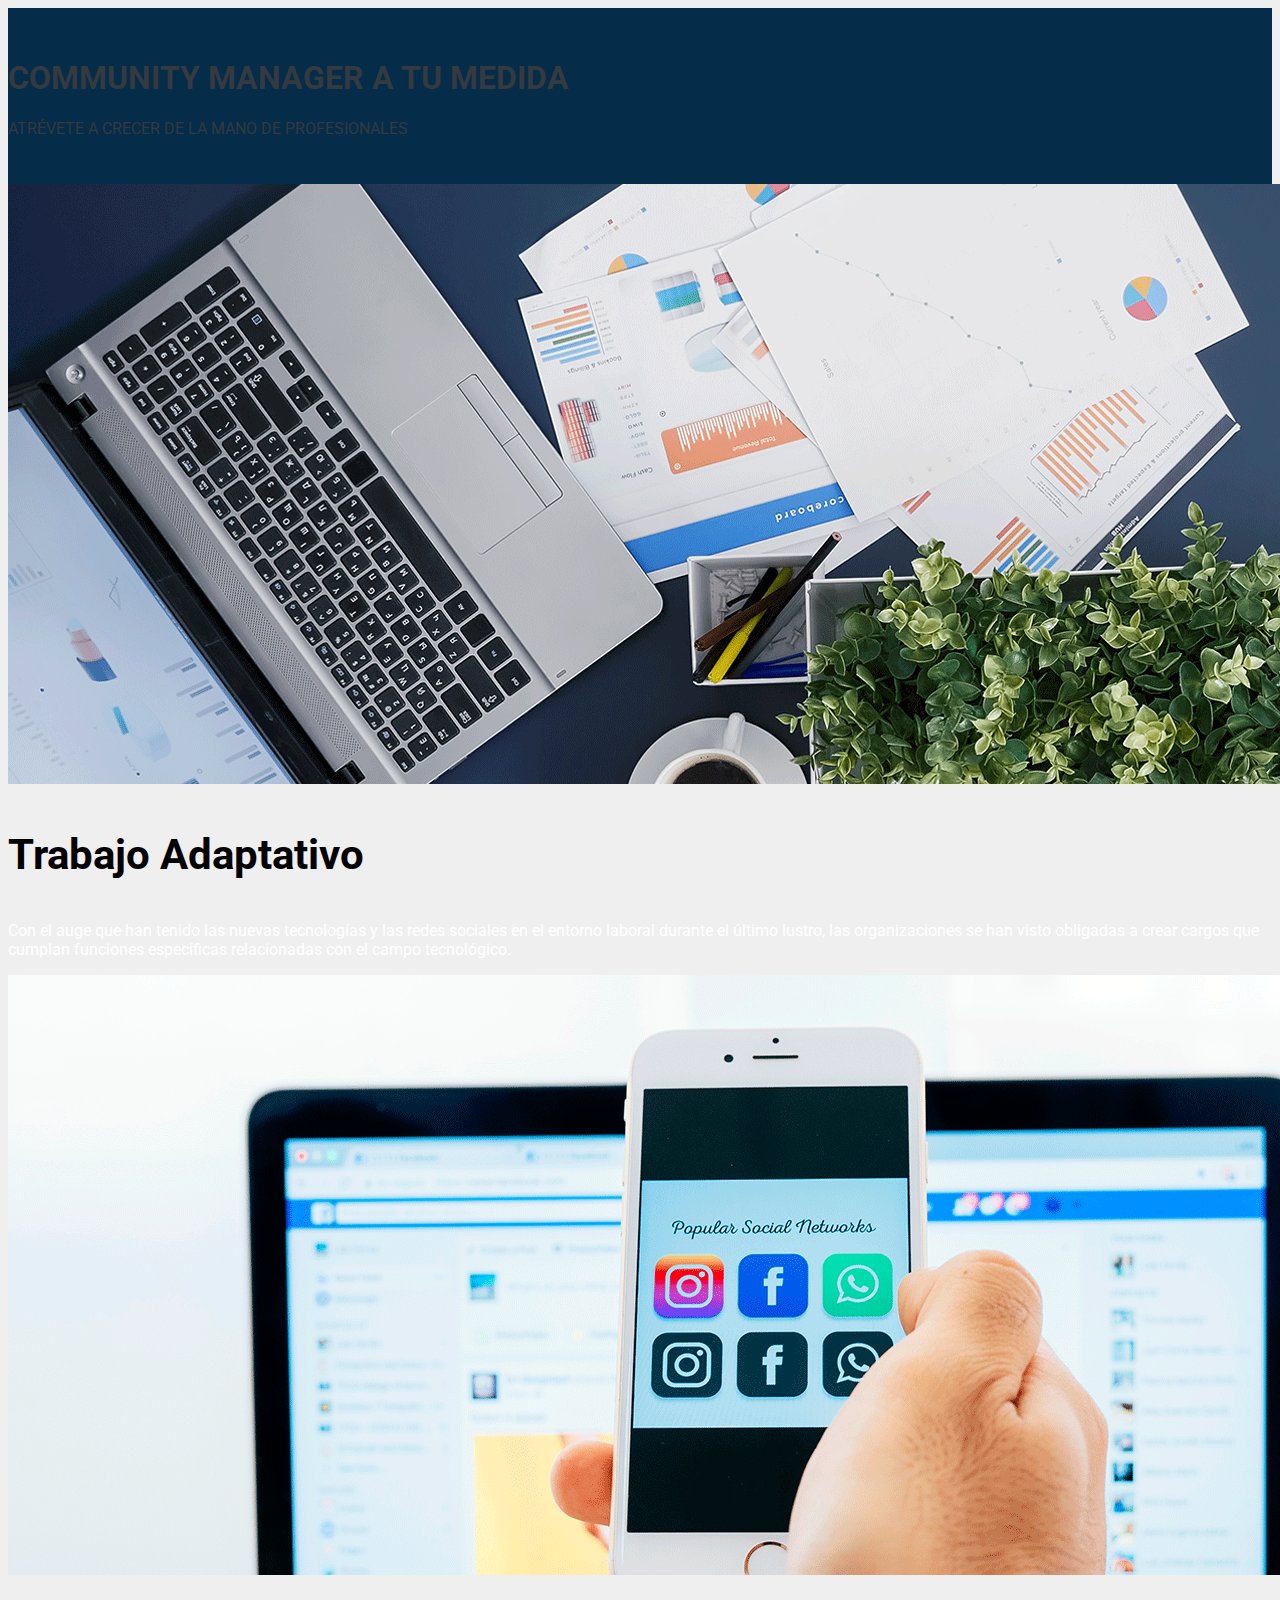
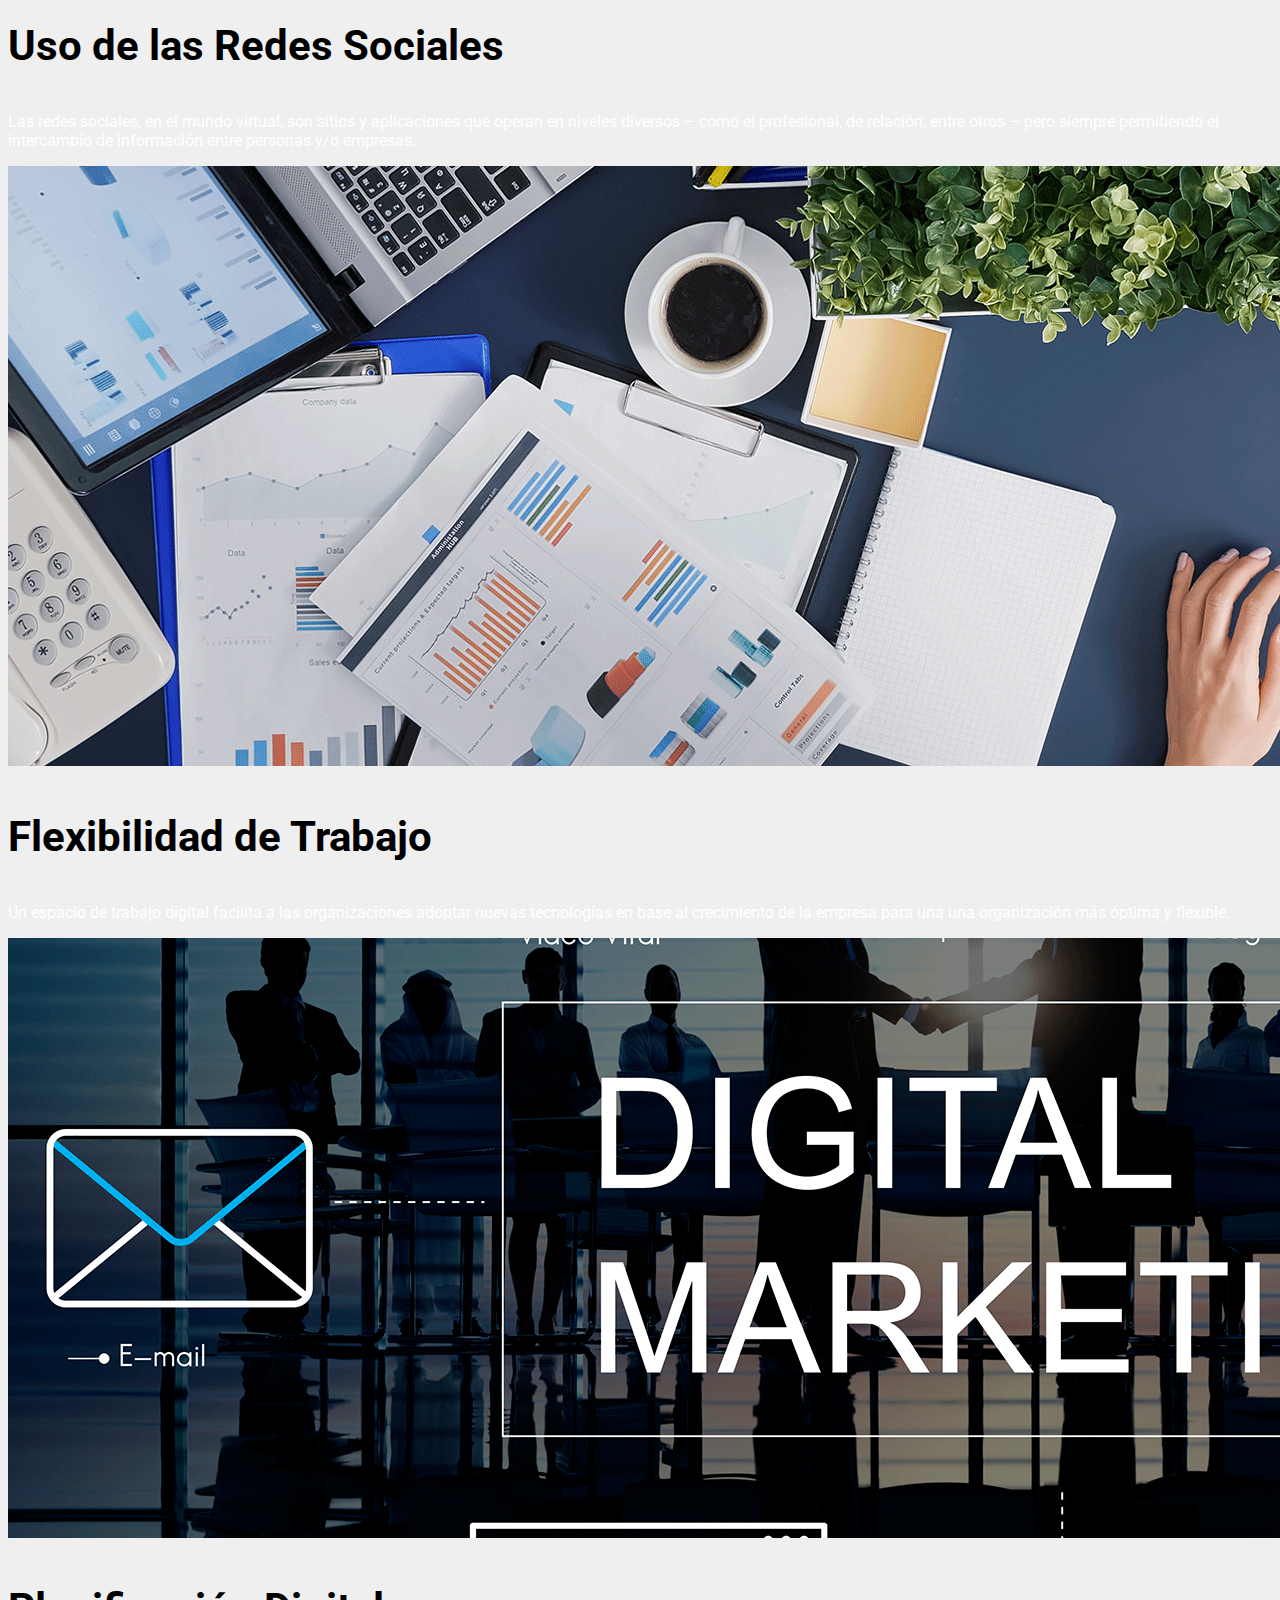
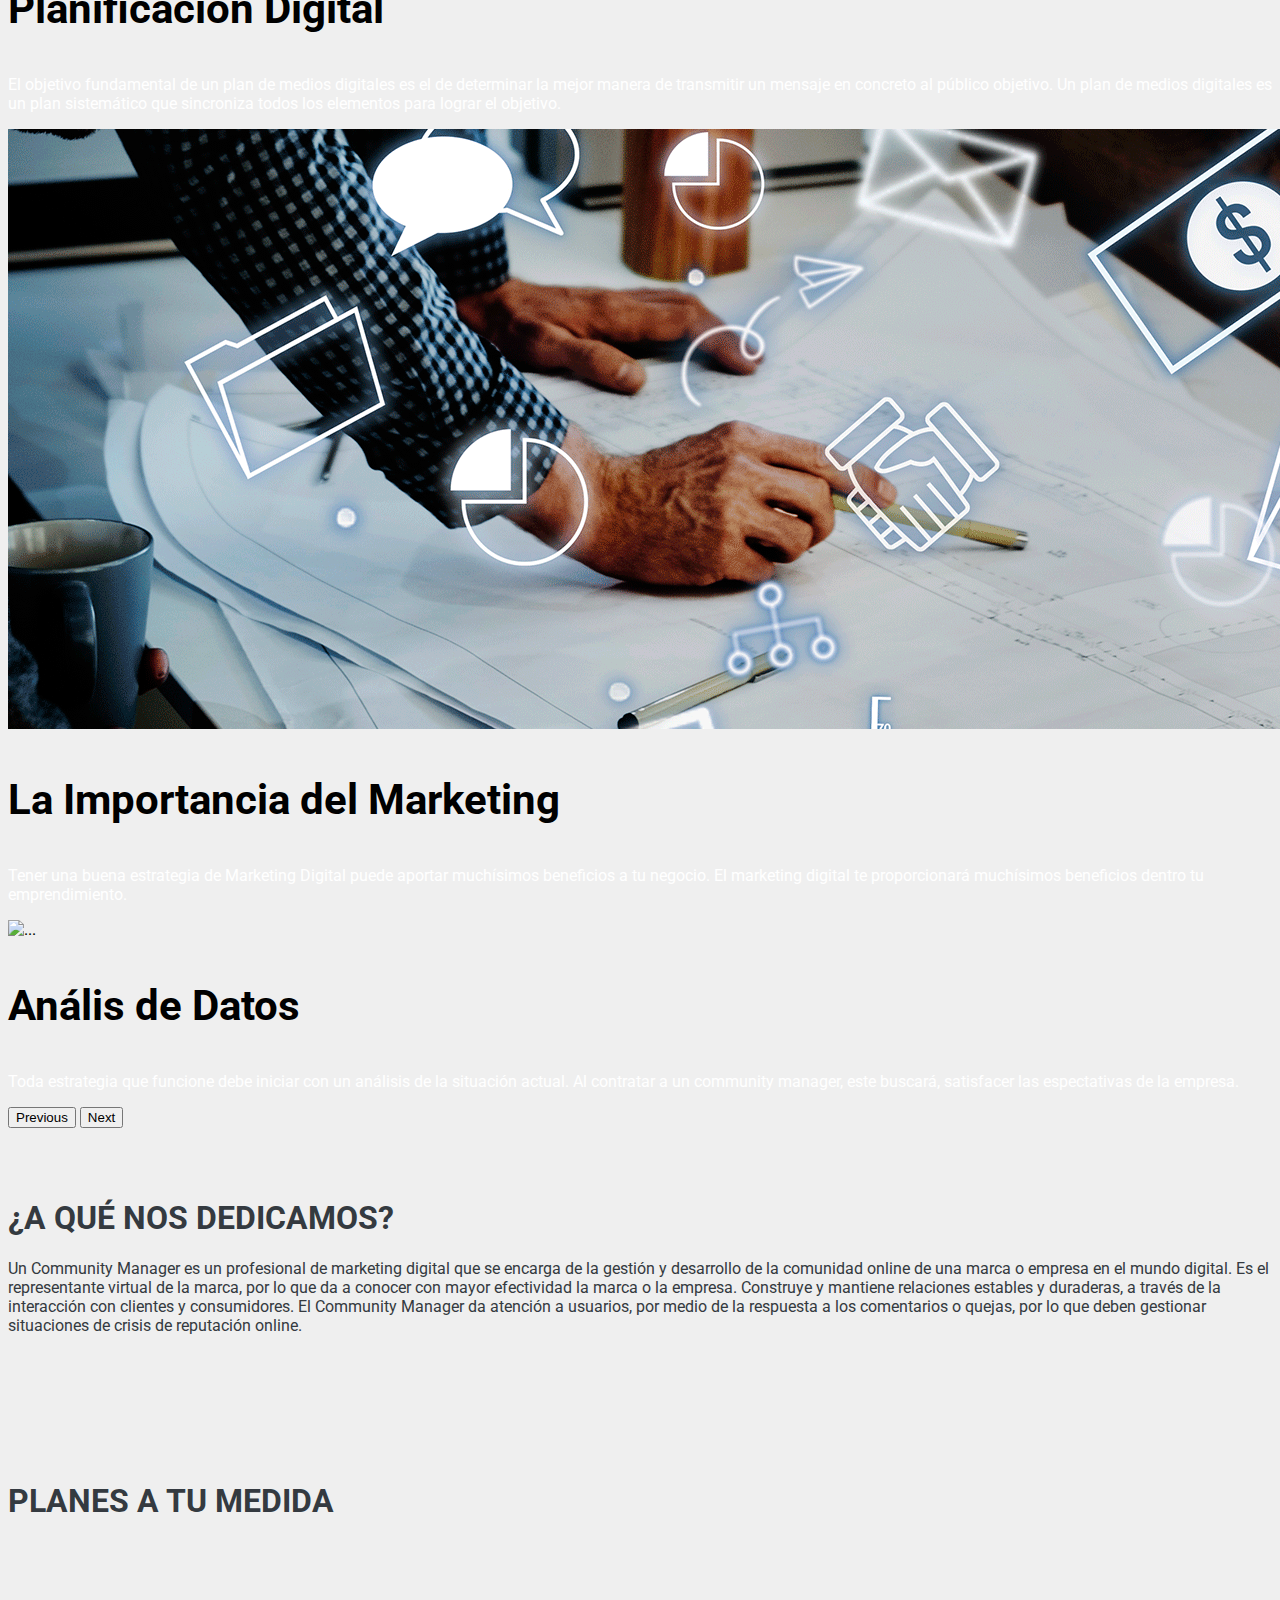
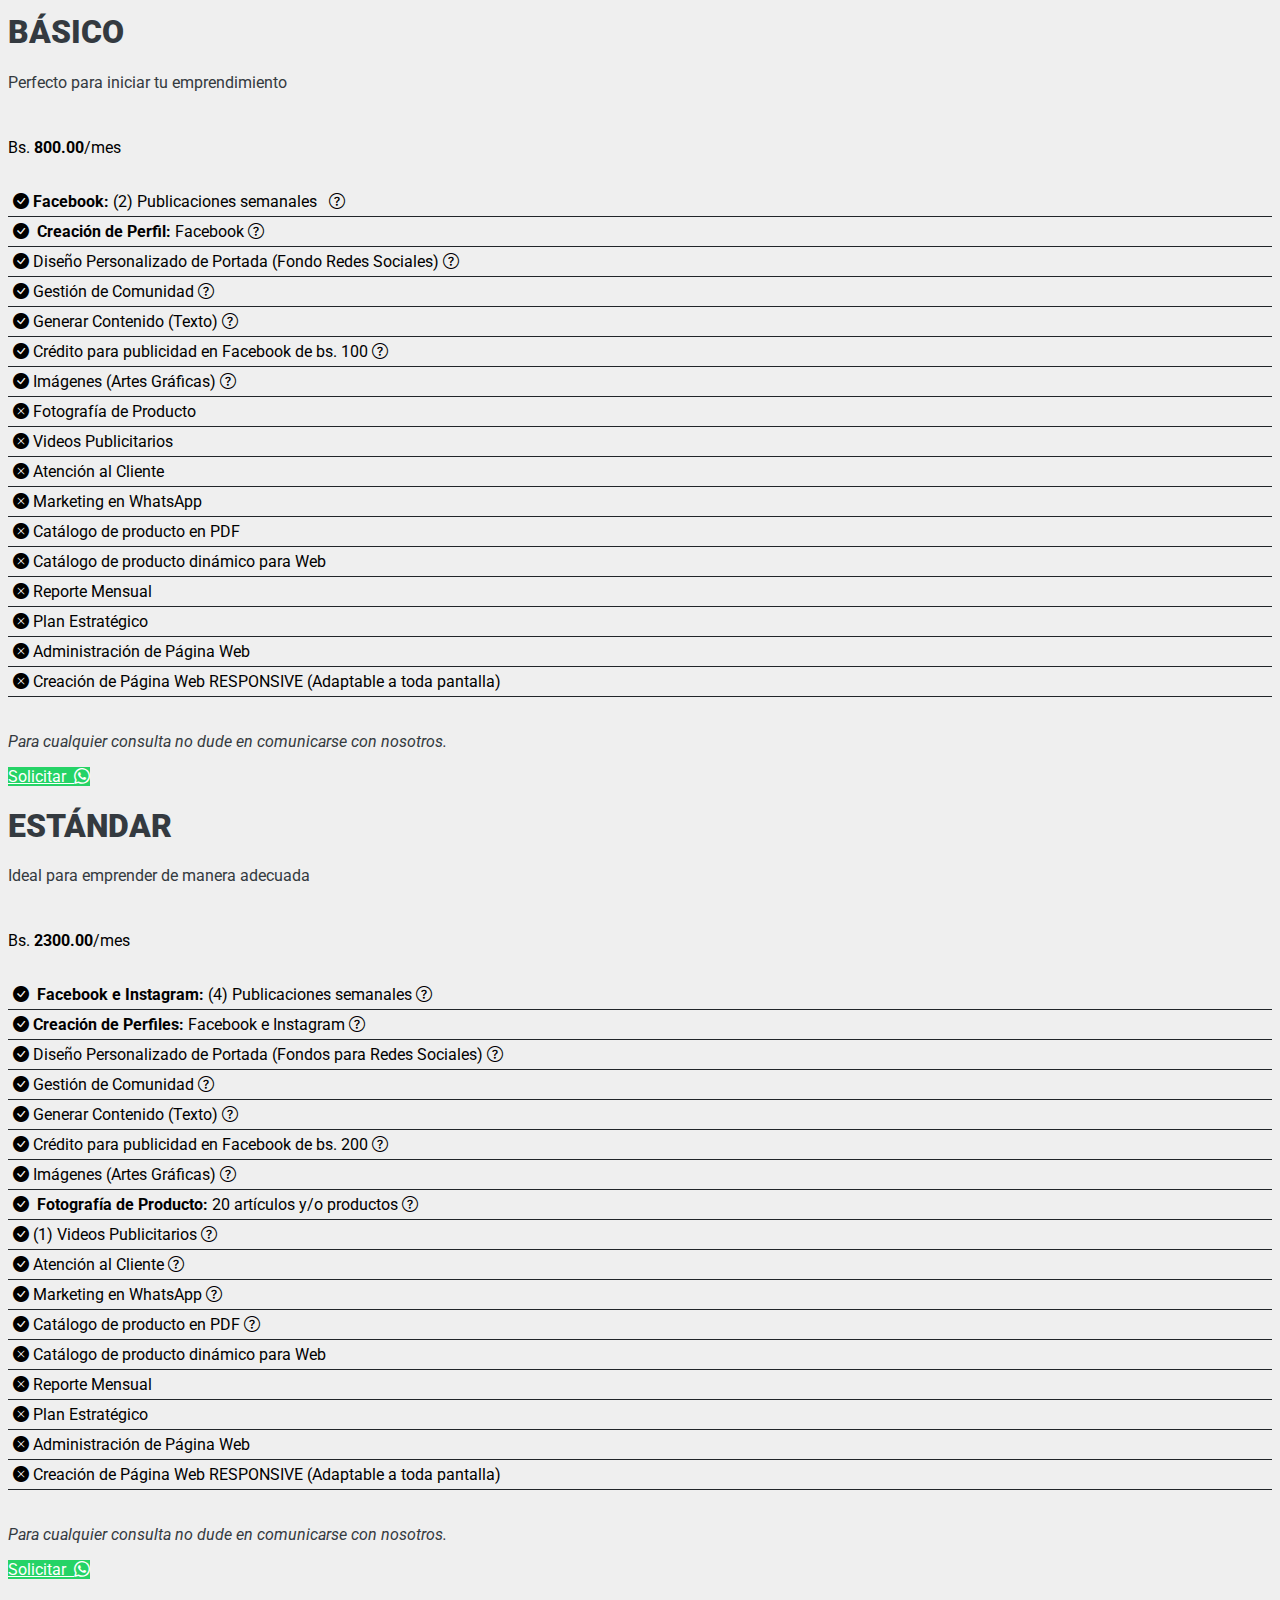
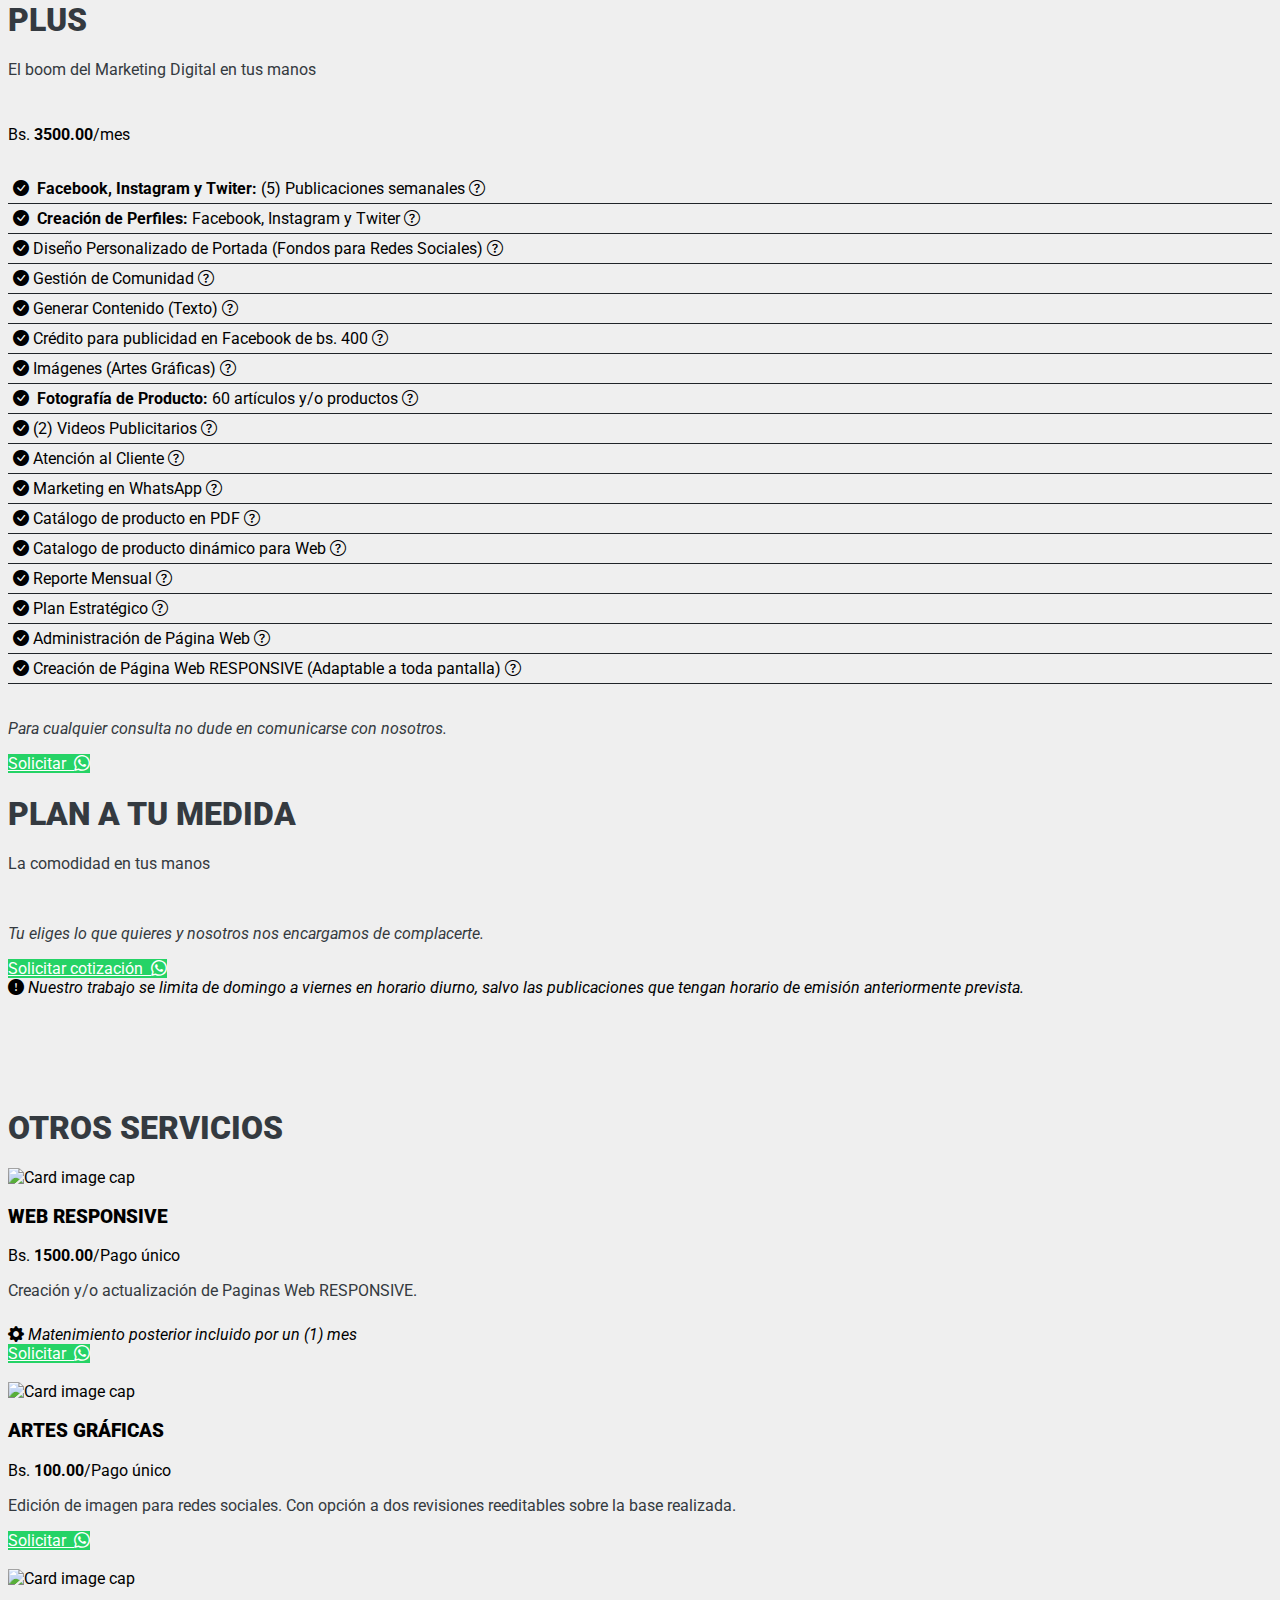
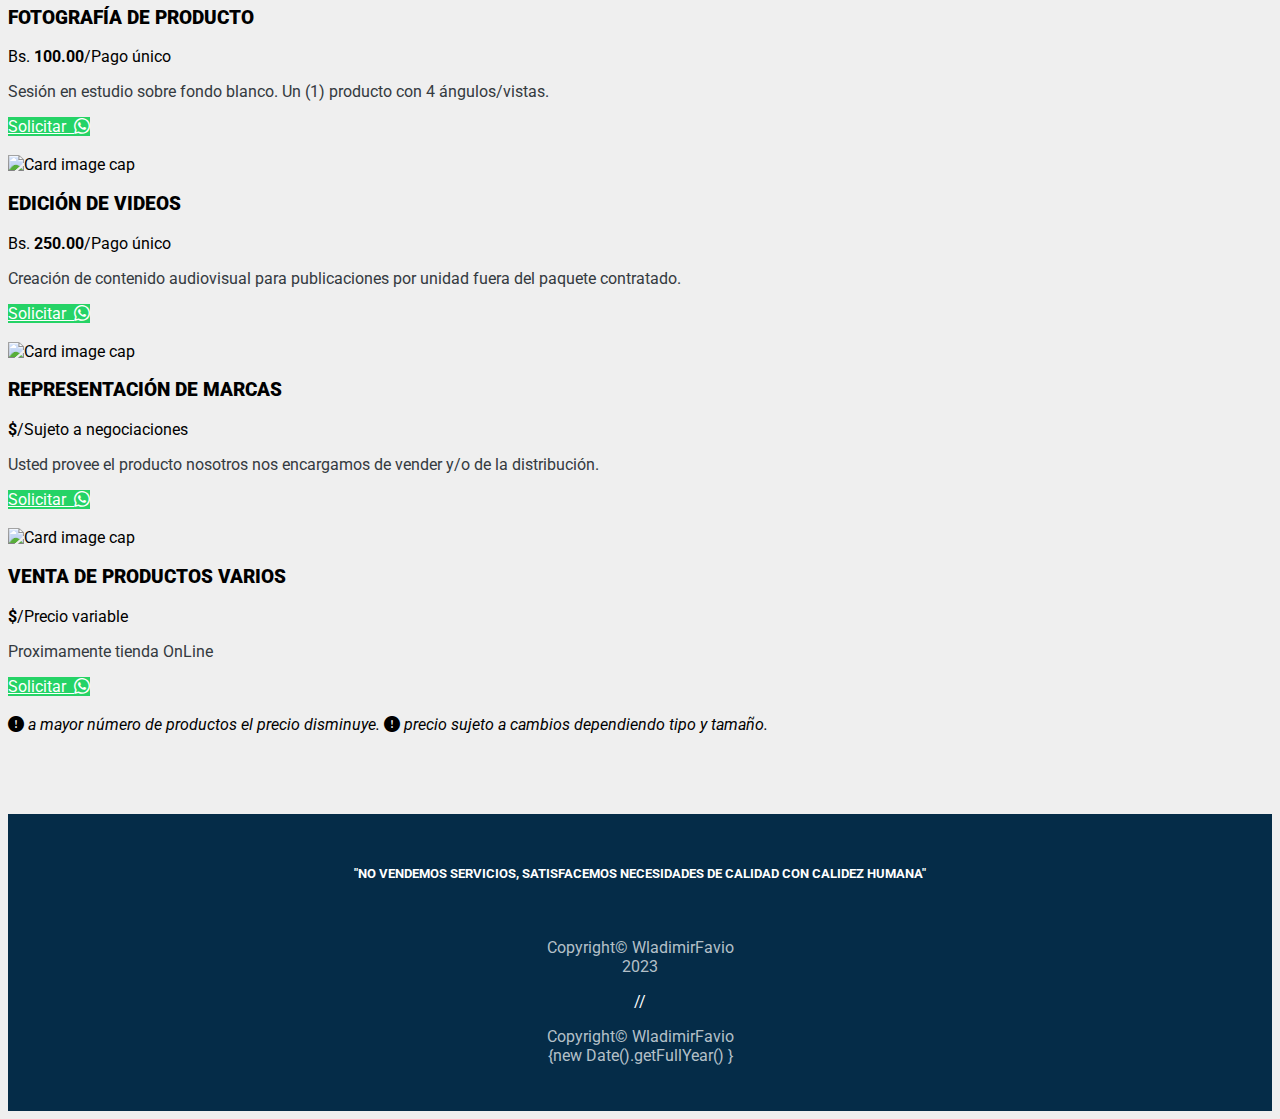
==== commit fef36444: "Update index.html" ====
--- a/docs/index.html
+++ b/docs/index.html
@@ -610,7 +610,8 @@
             </h2> -->
             <h5>"NO VENDEMOS SERVICIOS, SATISFACEMOS NECESIDADES DE CALIDAD CON CALIDEZ HUMANA"</h5>
             <br>
-            <p>Copyright© WladimirFavio <br> 2021</p>
+            <p>Copyright© WladimirFavio <br> 2023</p>
+            //<p>Copyright© WladimirFavio <br> {new Date().getFullYear() }</p>
         </div>
 
     </footer>
@@ -642,4 +643,4 @@
 
 </body>
 
-</html>+</html>
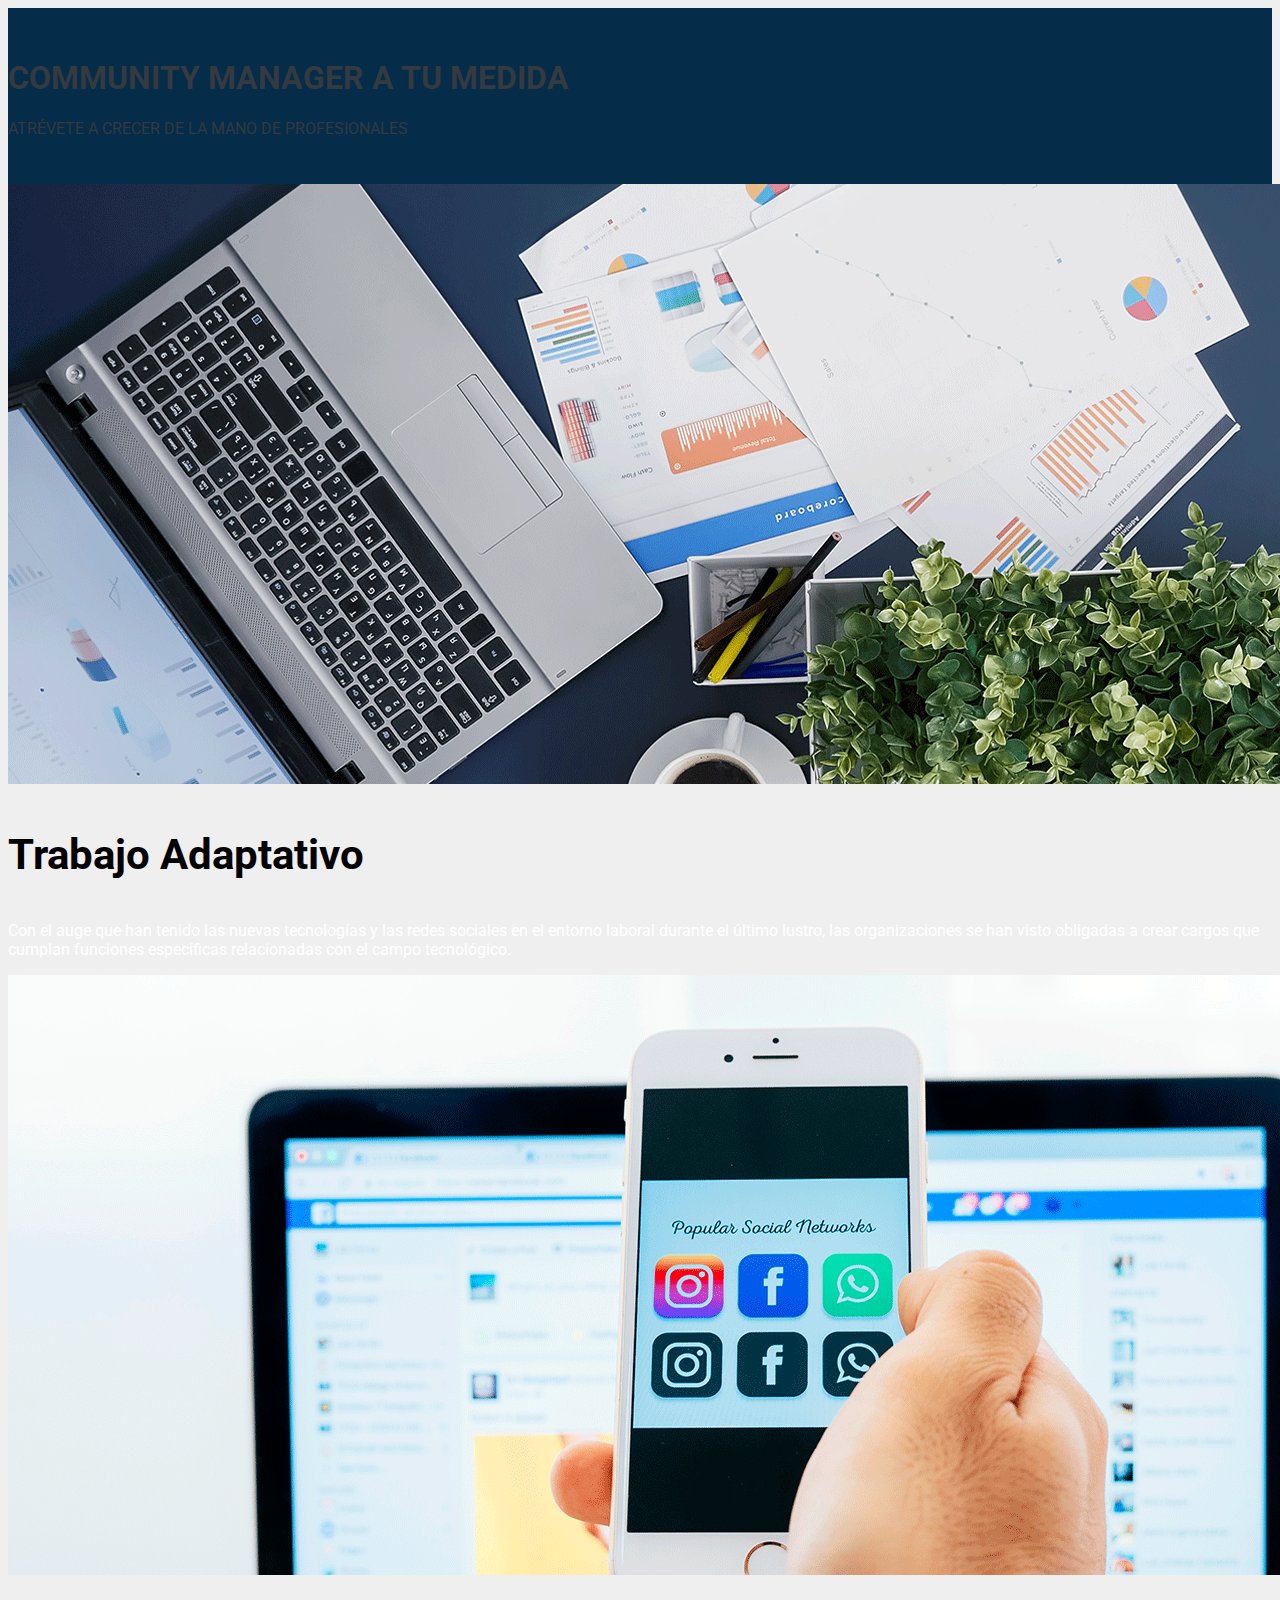
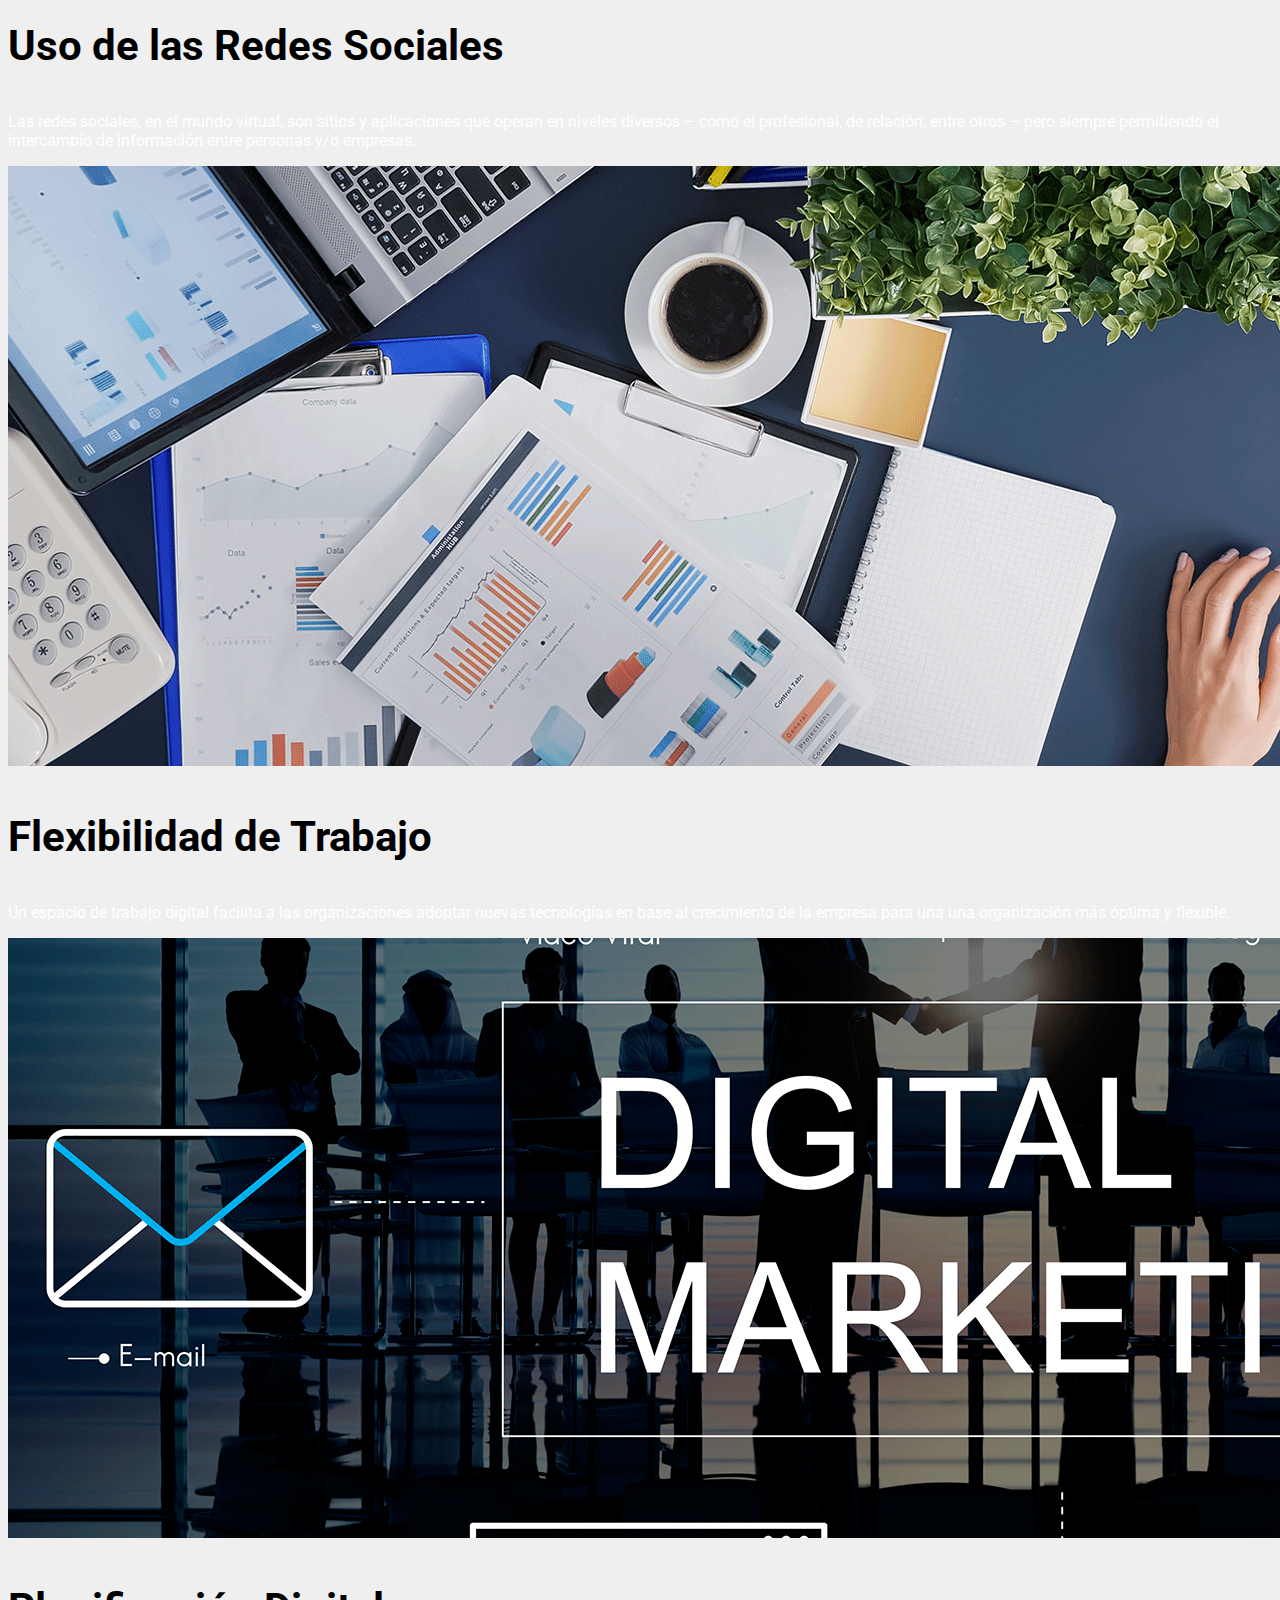
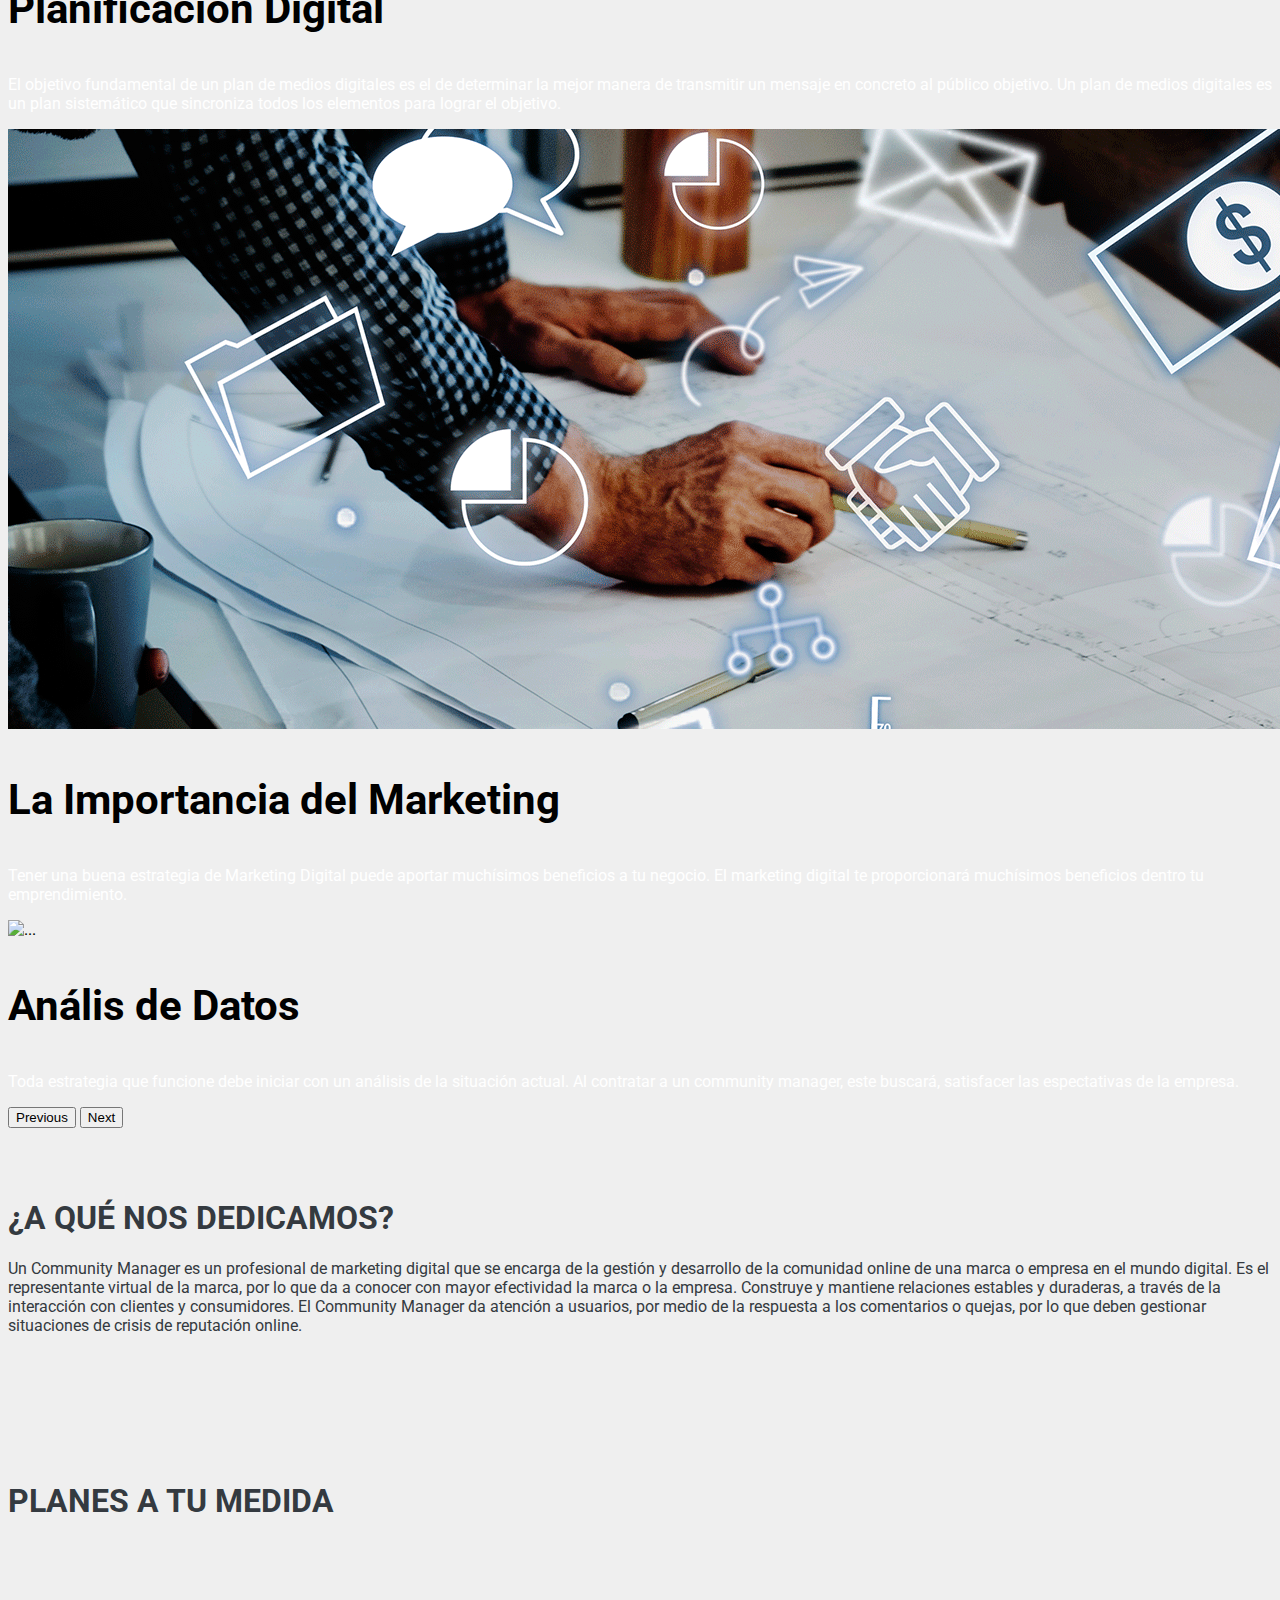
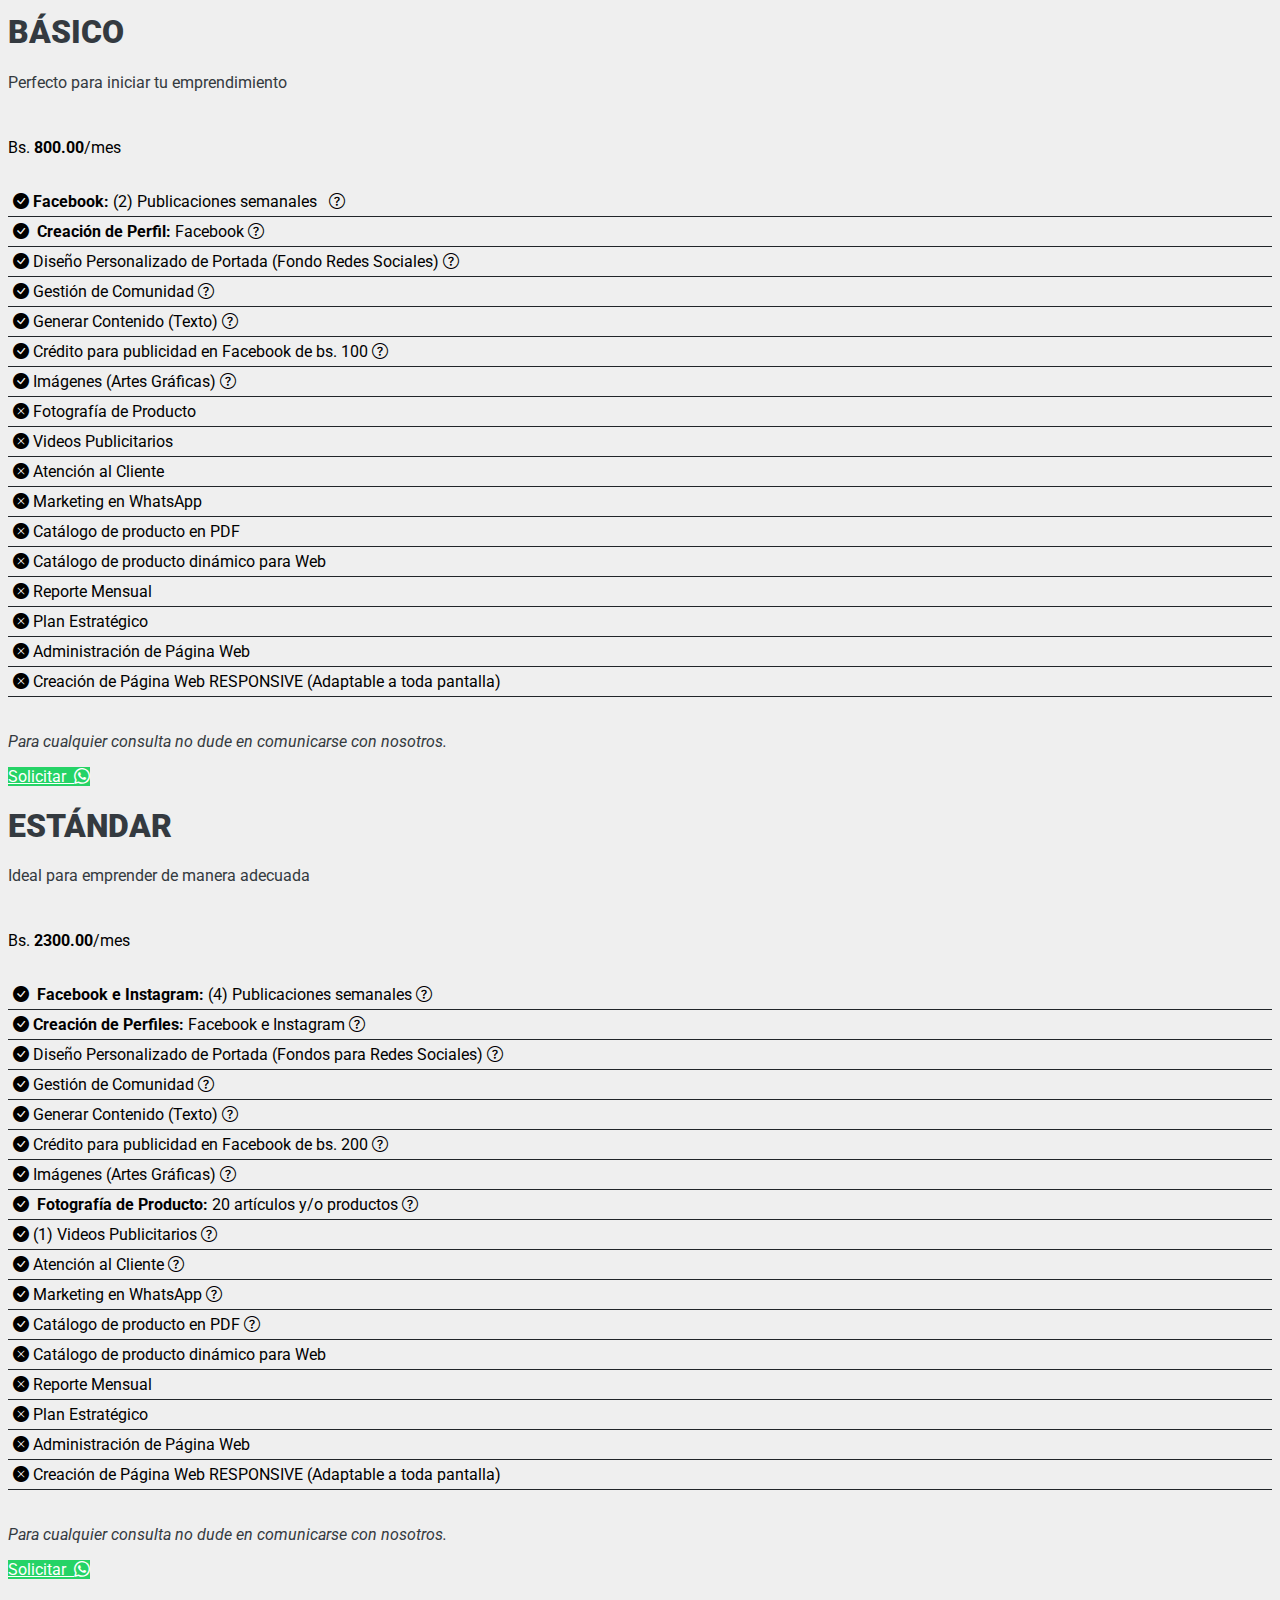
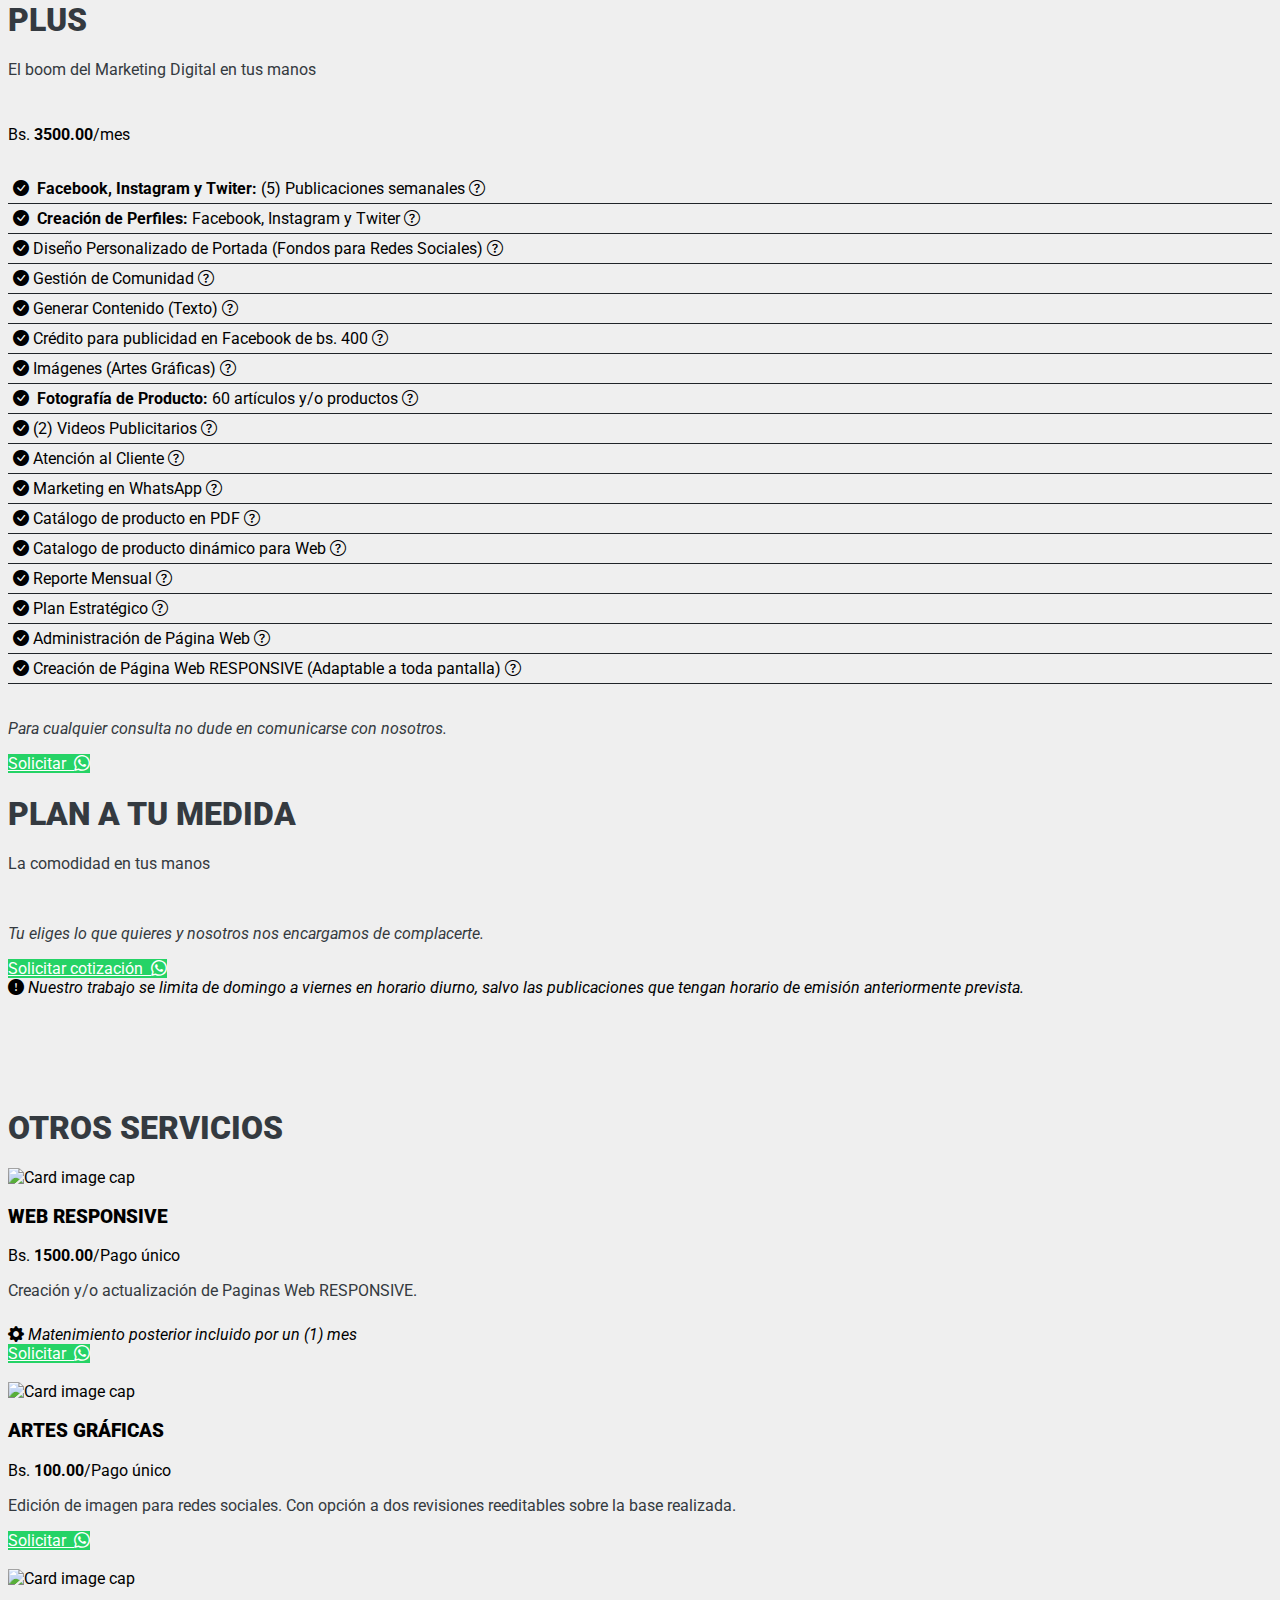
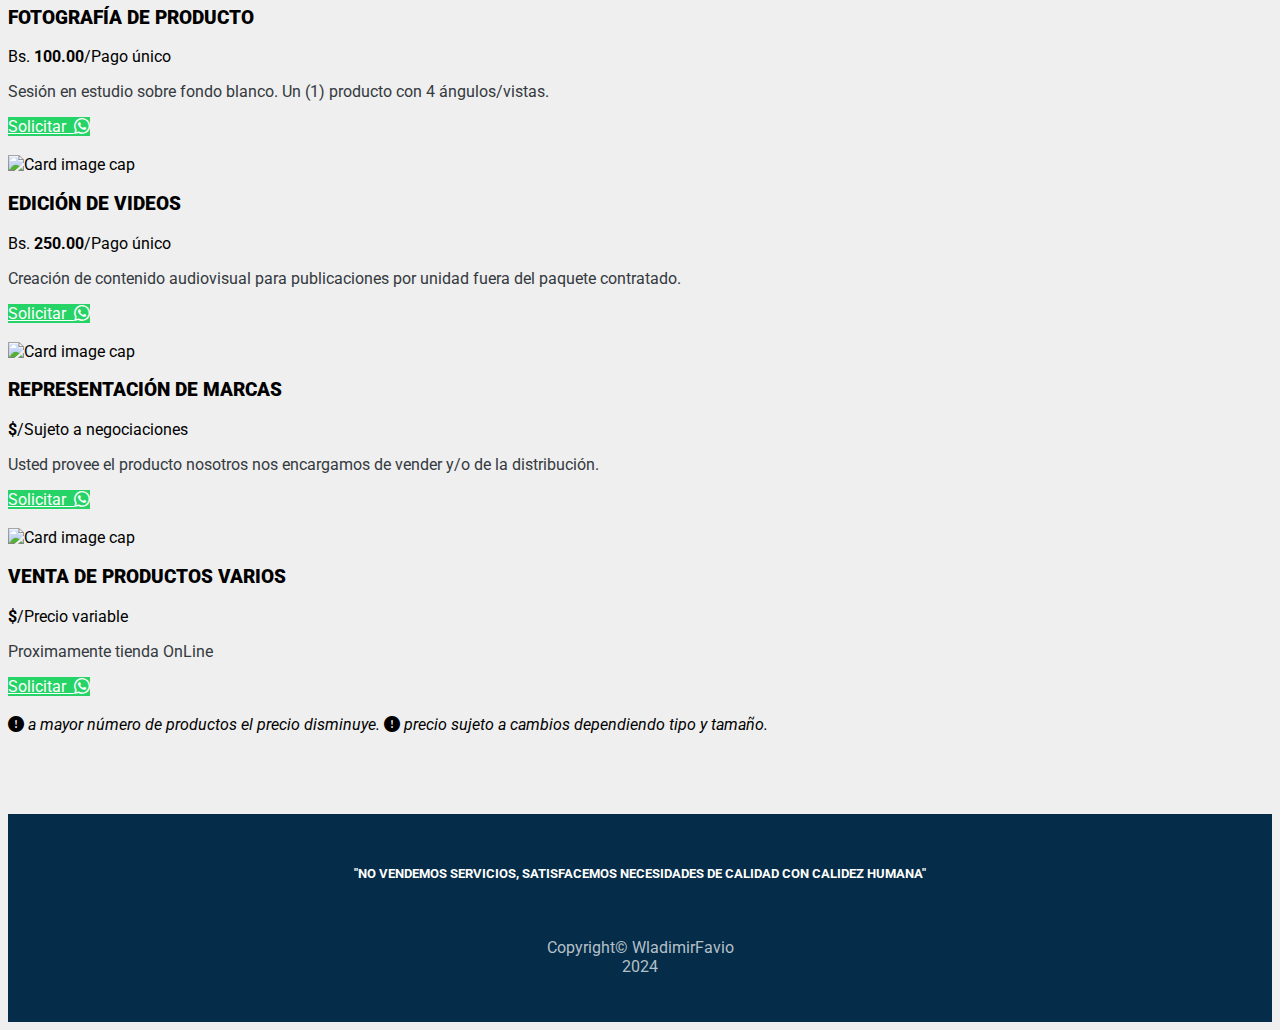
==== commit 1e0cf39e: "Update index.html" ====
--- a/docs/index.html
+++ b/docs/index.html
@@ -610,8 +610,8 @@
             </h2> -->
             <h5>"NO VENDEMOS SERVICIOS, SATISFACEMOS NECESIDADES DE CALIDAD CON CALIDEZ HUMANA"</h5>
             <br>
-            <p>Copyright© WladimirFavio <br> 2023</p>
-            //<p>Copyright© WladimirFavio <br> {new Date().getFullYear() }</p>
+            <p>Copyright© WladimirFavio <br> 2024</p>
+            <!-- <p>Copyright© WladimirFavio <br> {new Date().getFullYear() }</p>-->
         </div>
 
     </footer>
